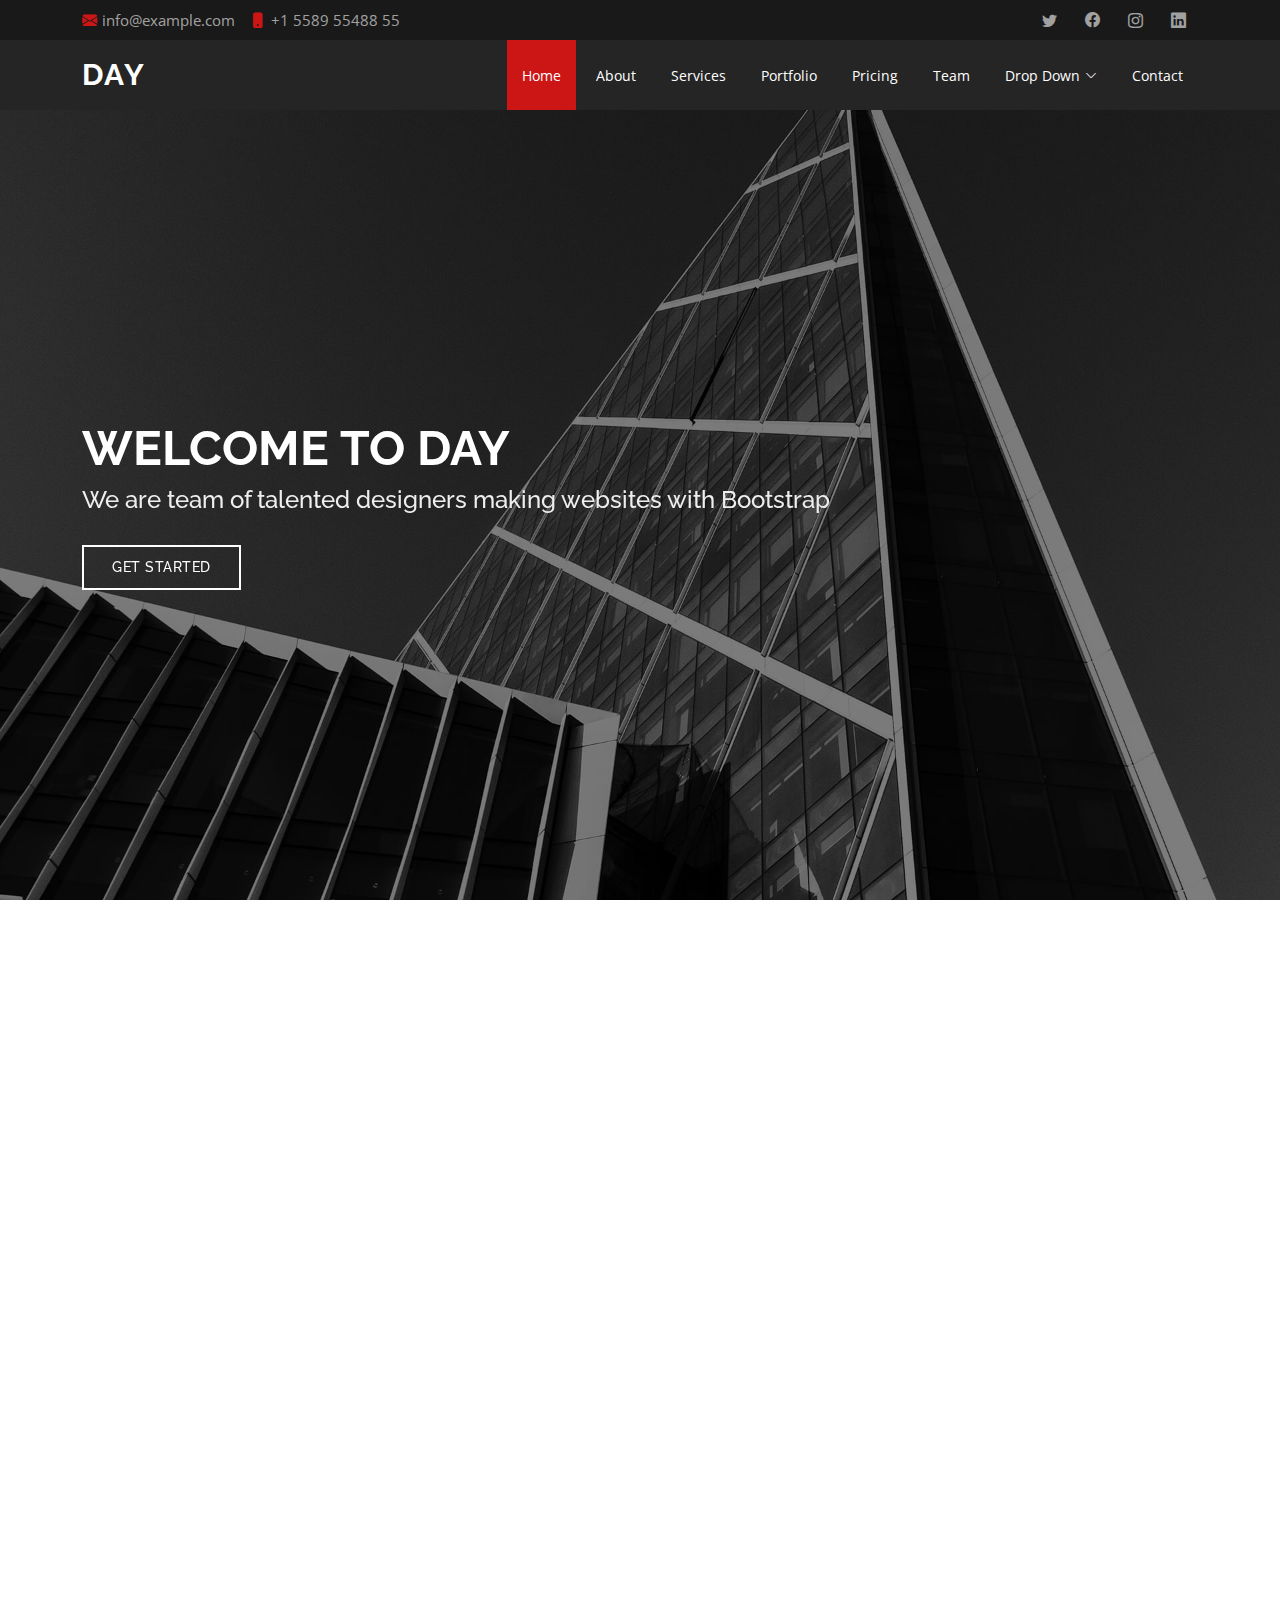
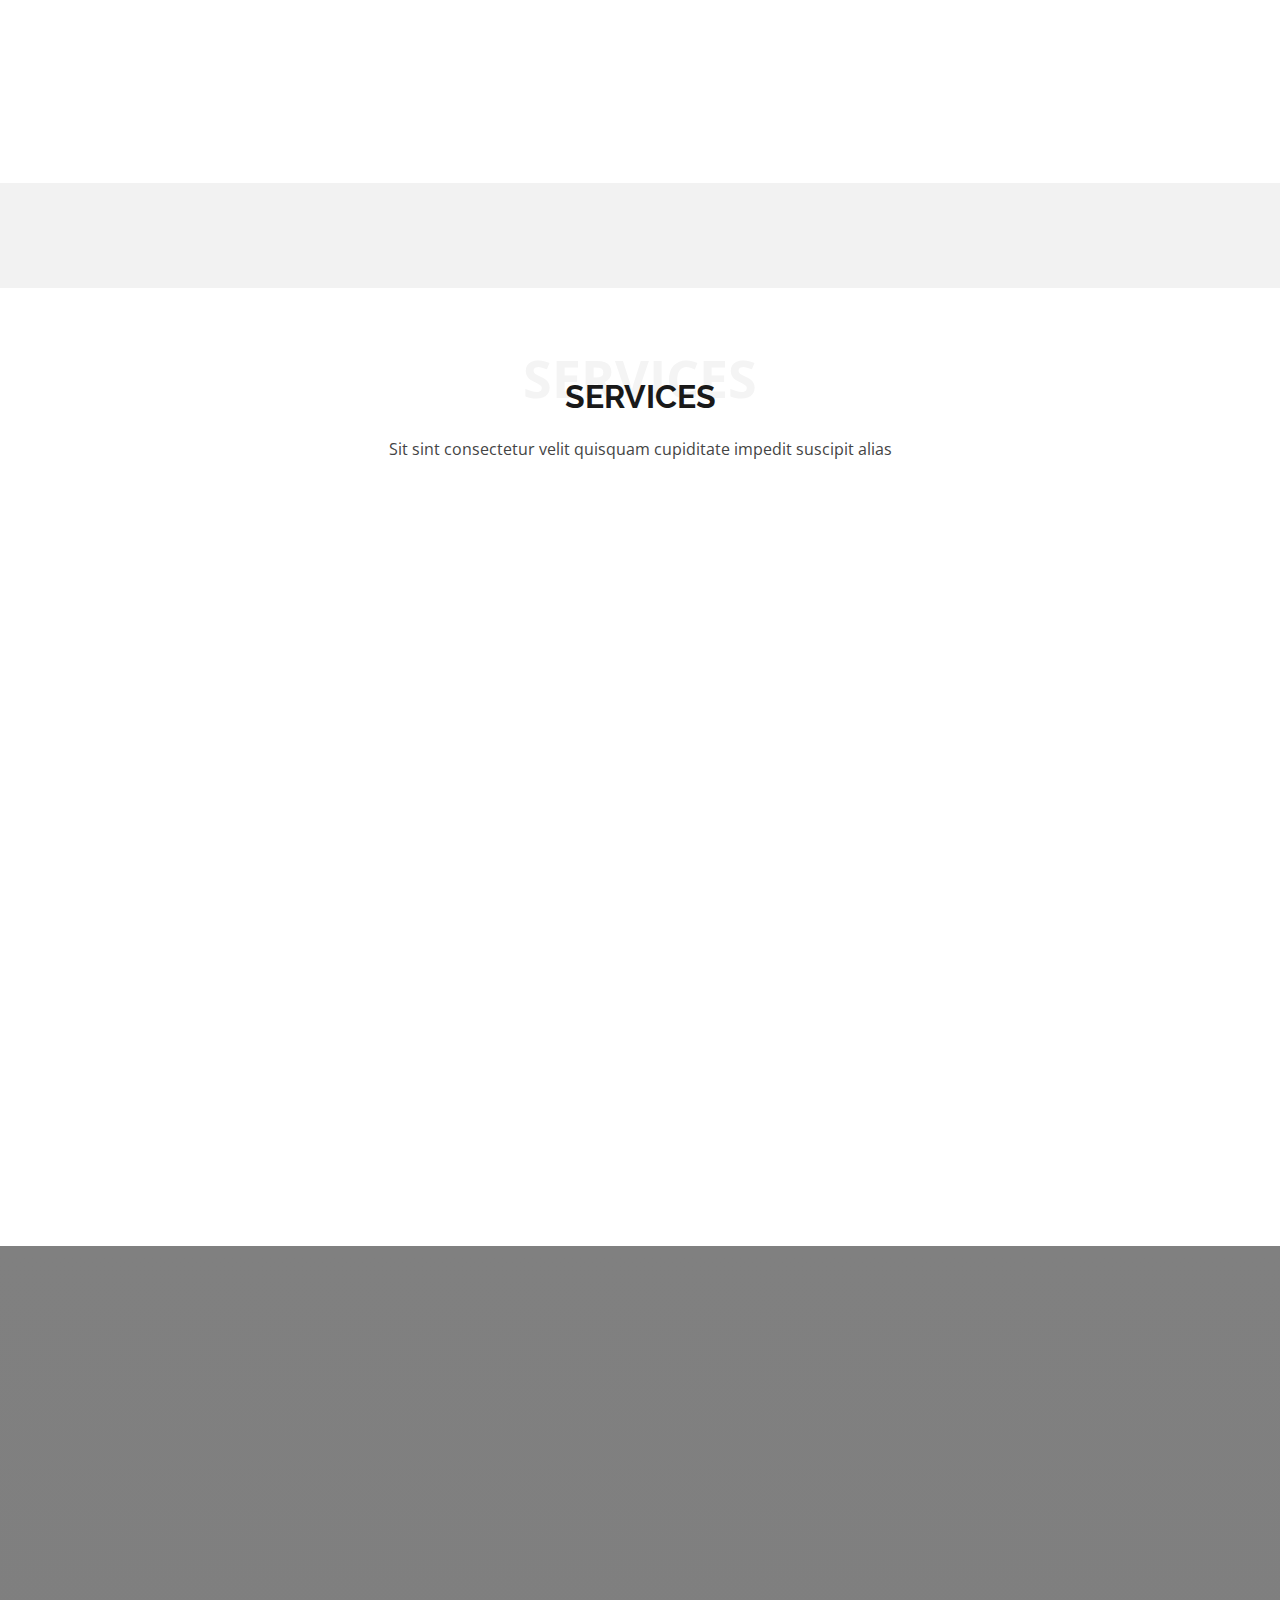
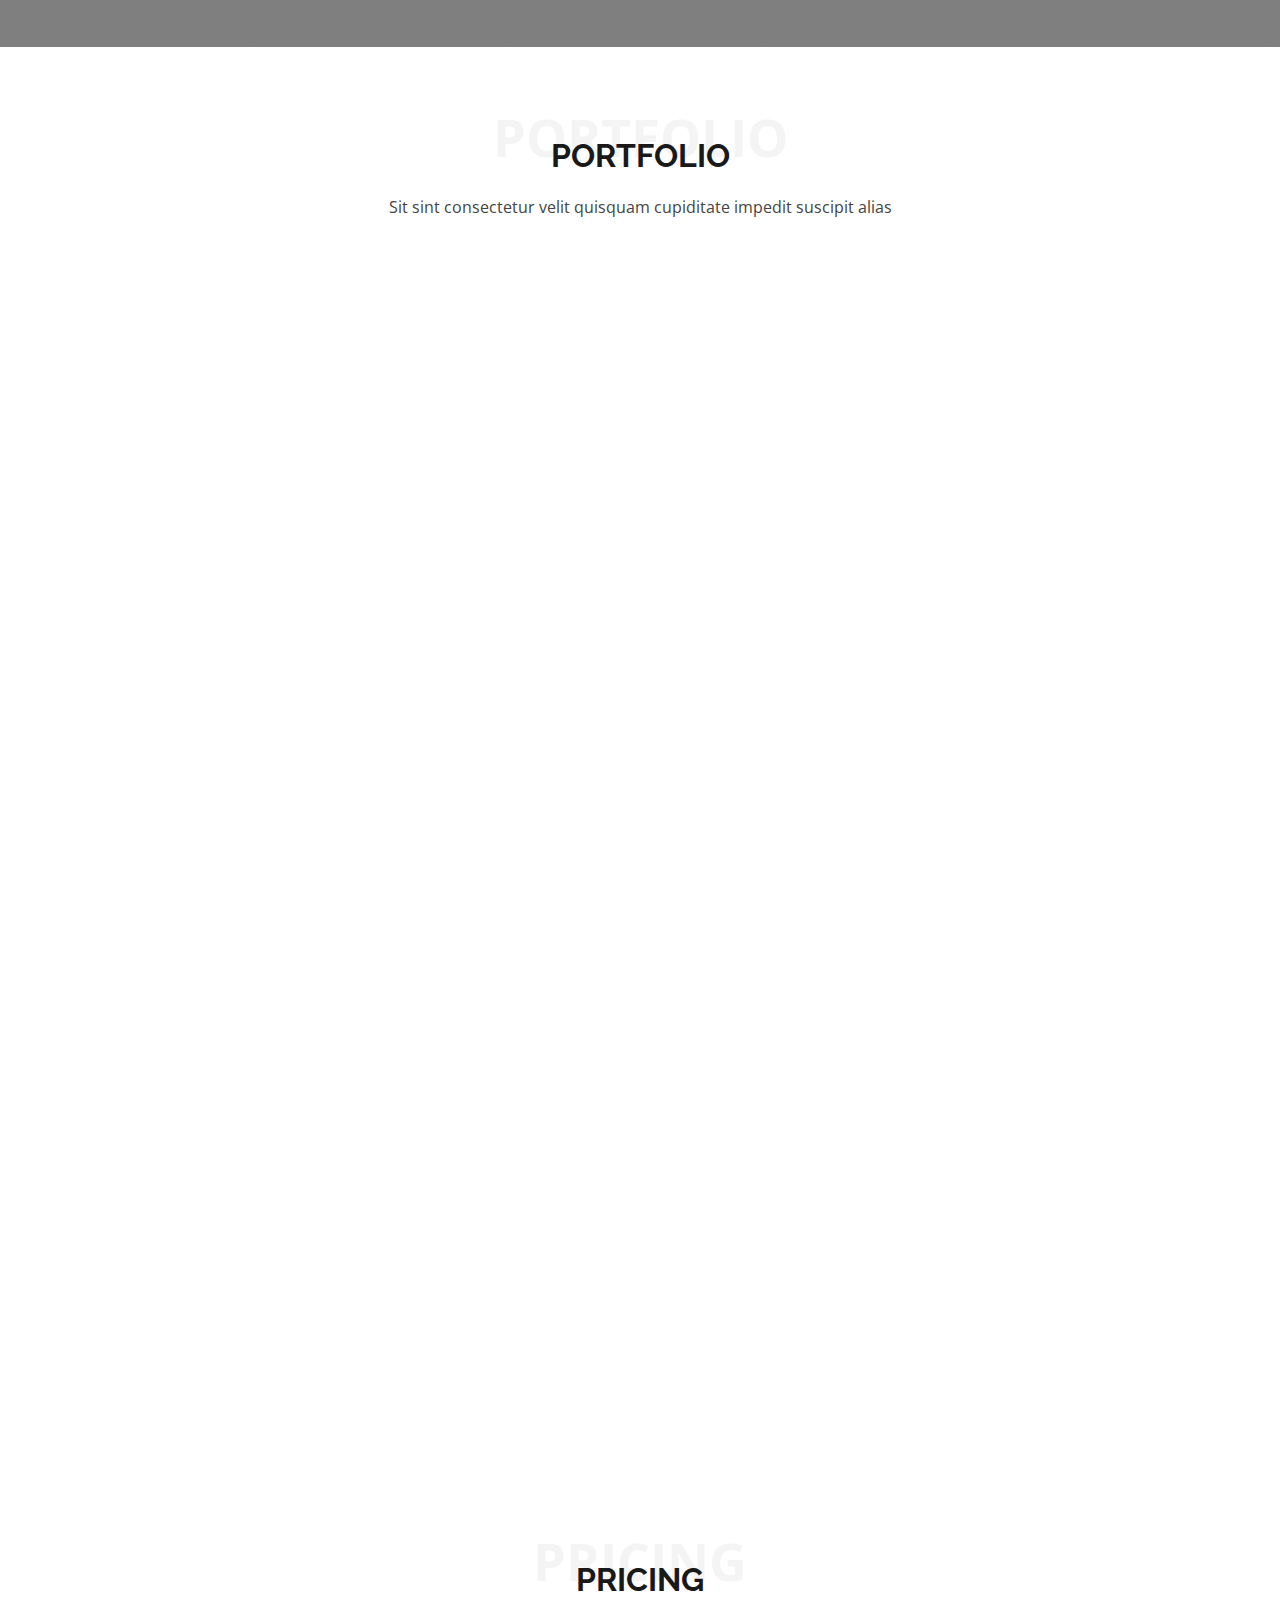
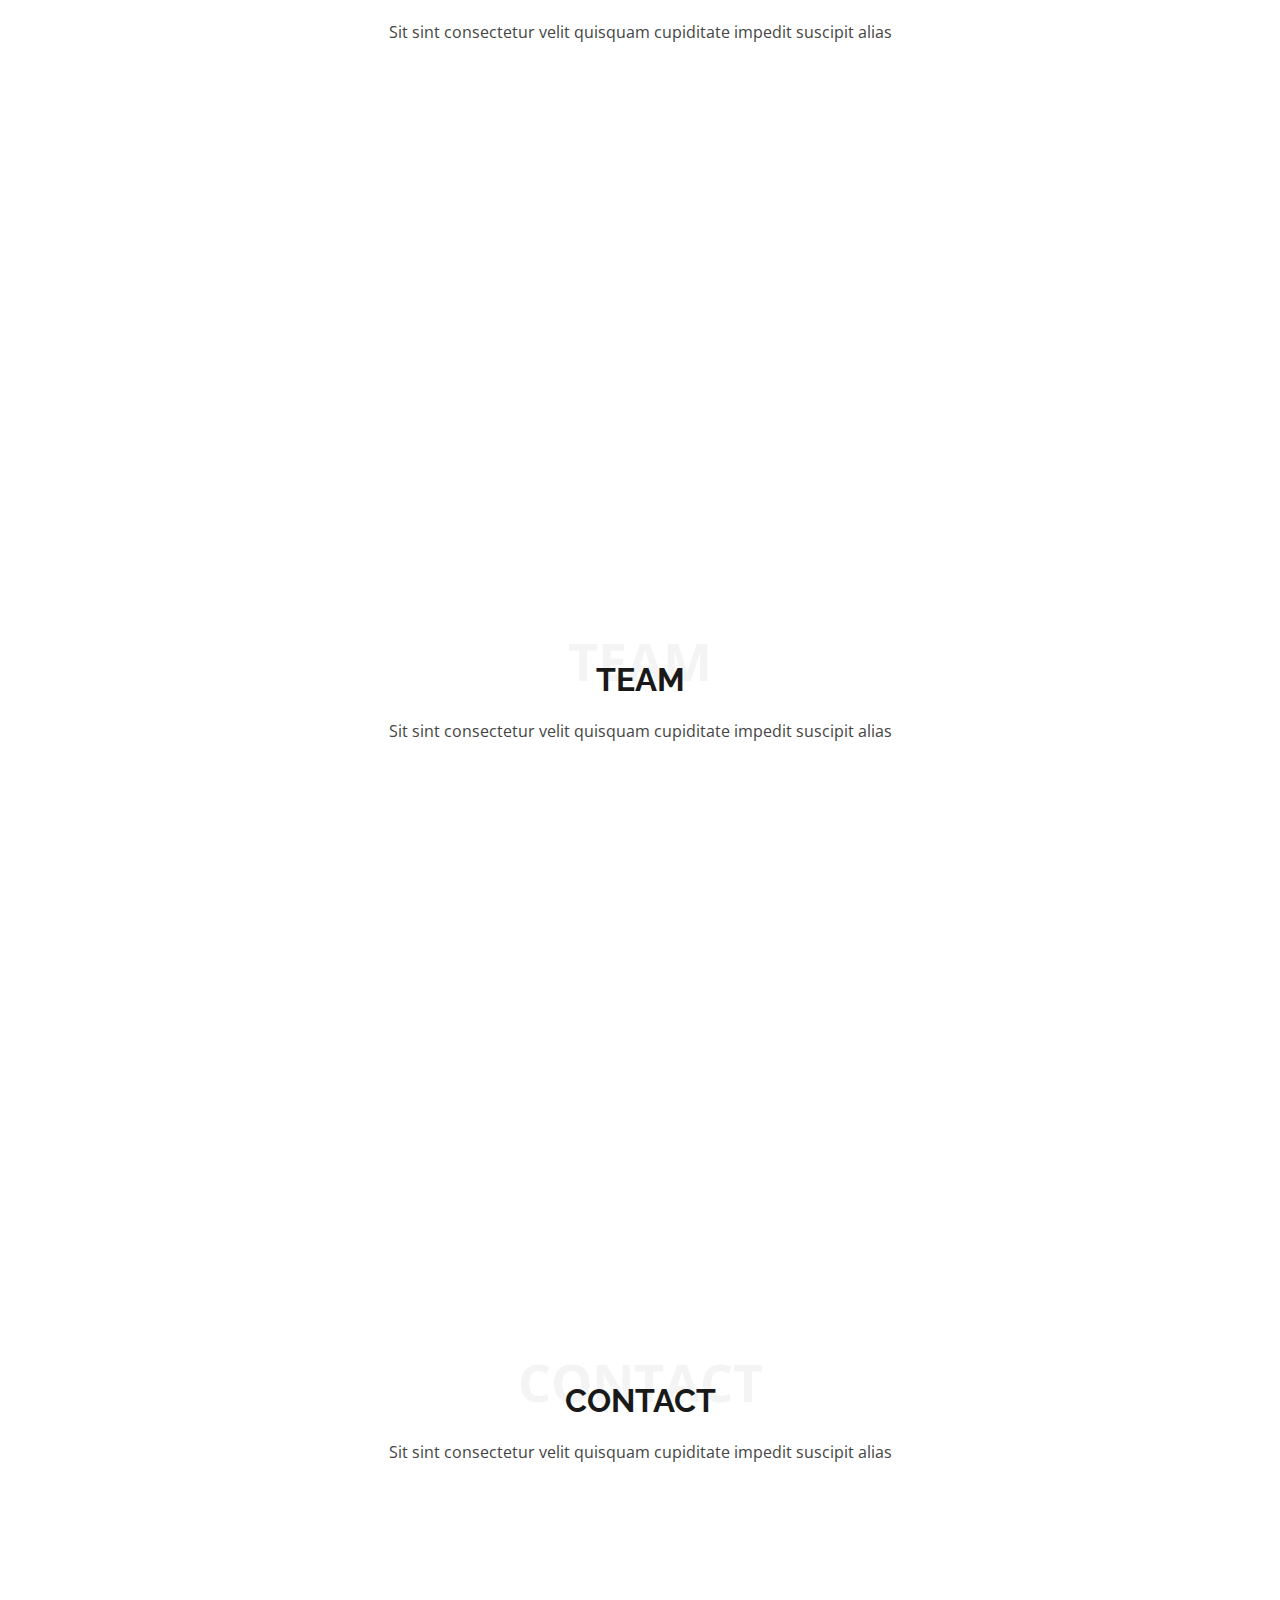
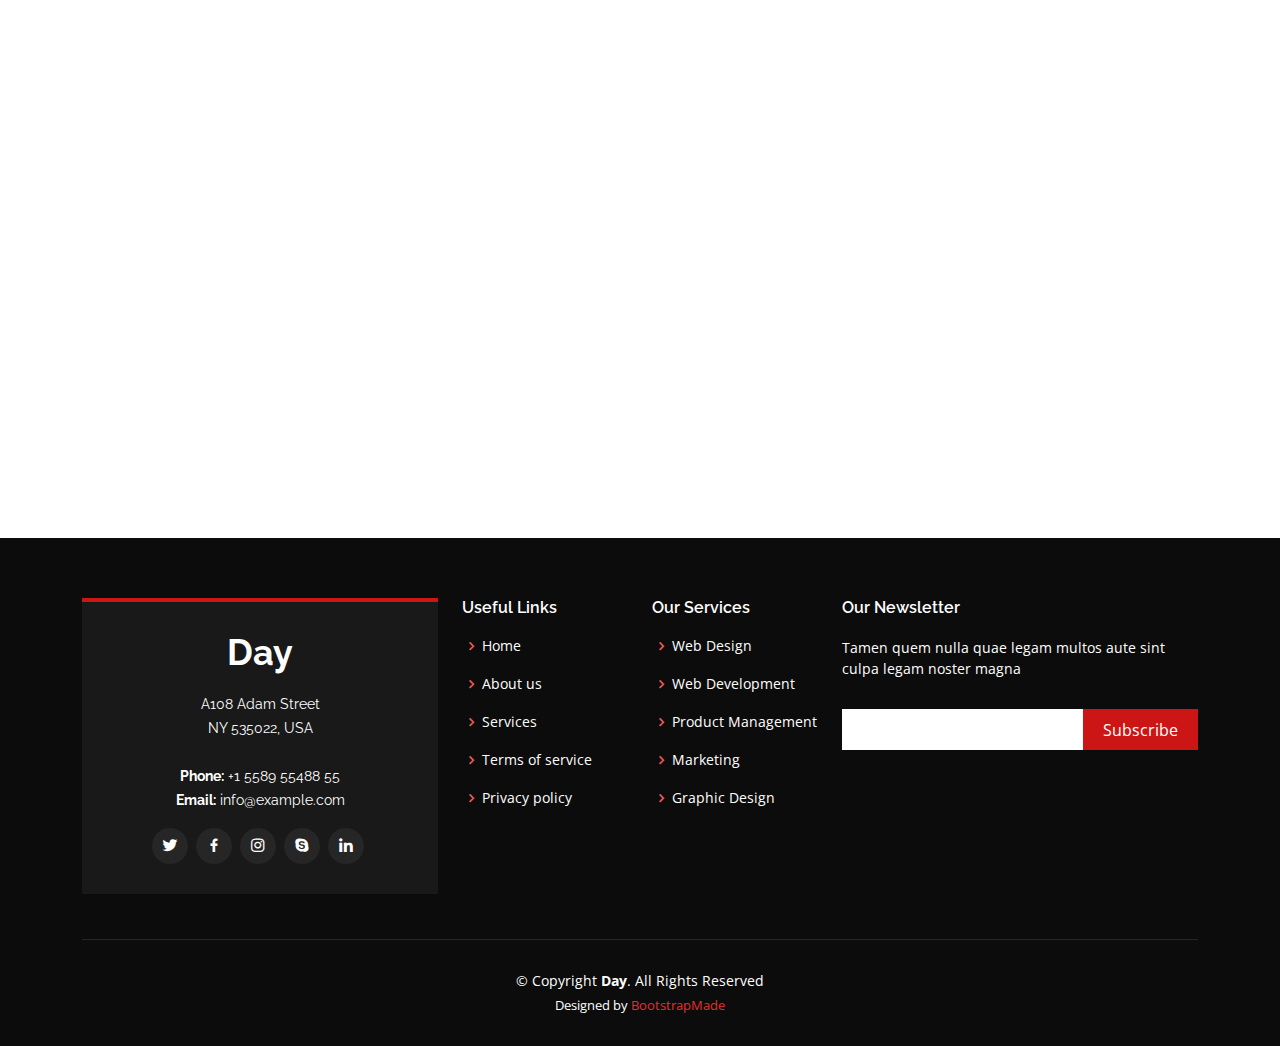
==== index.html @ 58368ba4 "connection resolution for dev vs prod" ====
<!DOCTYPE html>
<html lang="en">

<head>
  <meta charset="utf-8">
  <meta content="width=device-width, initial-scale=1.0" name="viewport">

  <title>Day Bootstrap Template - Index</title>
  <meta content="" name="description">
  <meta content="" name="keywords">

  <!-- Favicons -->
  <link href="assets/img/favicon.png" rel="icon">
  <link href="assets/img/apple-touch-icon.png" rel="apple-touch-icon">

  <!-- Google Fonts -->
  <link href="https://fonts.googleapis.com/css?family=Open+Sans:300,300i,400,400i,600,600i,700,700i|Raleway:300,300i,400,400i,500,500i,600,600i,700,700i|Poppins:300,300i,400,400i,500,500i,600,600i,700,700i" rel="stylesheet">

  <!-- Vendor CSS Files -->
  <link href="assets/vendor/aos/aos.css" rel="stylesheet">
  <link href="assets/vendor/bootstrap/css/bootstrap.min.css" rel="stylesheet">
  <link href="assets/vendor/bootstrap-icons/bootstrap-icons.css" rel="stylesheet">
  <link href="assets/vendor/boxicons/css/boxicons.min.css" rel="stylesheet">
  <link href="assets/vendor/glightbox/css/glightbox.min.css" rel="stylesheet">
  <link href="assets/vendor/swiper/swiper-bundle.min.css" rel="stylesheet">

  <!-- Template Main CSS File -->
  <link href="assets/css/style.css" rel="stylesheet">

  <!-- =======================================================
  * Template Name: Day - v4.2.0
  * Template URL: https://bootstrapmade.com/day-multipurpose-html-template-for-free/
  * Author: BootstrapMade.com
  * License: https://bootstrapmade.com/license/
  ======================================================== -->
</head>

<body>

  <!-- ======= Top Bar ======= -->
  <section id="topbar" class="d-flex align-items-center">
    <div class="container d-flex justify-content-center justify-content-md-between">
      <div class="contact-info d-flex align-items-center">
        <i class="bi bi-envelope-fill"></i><a href="mailto:contact@example.com">info@example.com</a>
        <i class="bi bi-phone-fill phone-icon"></i> +1 5589 55488 55
      </div>
      <div class="social-links d-none d-md-block">
        <a href="#" class="twitter"><i class="bi bi-twitter"></i></a>
        <a href="#" class="facebook"><i class="bi bi-facebook"></i></a>
        <a href="#" class="instagram"><i class="bi bi-instagram"></i></a>
        <a href="#" class="linkedin"><i class="bi bi-linkedin"></i></i></a>
      </div>
    </div>
  </section>

  <!-- ======= Header ======= -->
  <header id="header" class="d-flex align-items-center">
    <div class="container d-flex align-items-center justify-content-between">

      <h1 class="logo"><a href="index.html">Day</a></h1>
      <!-- Uncomment below if you prefer to use an image logo -->
      <!-- <a href="index.html" class="logo"><img src="assets/img/logo.png" alt="" class="img-fluid"></a>-->

      <nav id="navbar" class="navbar">
        <ul>
          <li><a class="nav-link scrollto active" href="#hero">Home</a></li>
          <li><a class="nav-link scrollto" href="#about">About</a></li>
          <li><a class="nav-link scrollto" href="#services">Services</a></li>
          <li><a class="nav-link scrollto " href="#portfolio">Portfolio</a></li>
          <li><a class="nav-link scrollto" href="#pricing">Pricing</a></li>
          <li><a class="nav-link scrollto" href="#team">Team</a></li>
          <li class="dropdown"><a href="#"><span>Drop Down</span> <i class="bi bi-chevron-down"></i></a>
            <ul>
              <li><a href="#">Drop Down 1</a></li>
              <li class="dropdown"><a href="#"><span>Deep Drop Down</span> <i class="bi bi-chevron-right"></i></a>
                <ul>
                  <li><a href="#">Deep Drop Down 1</a></li>
                  <li><a href="#">Deep Drop Down 2</a></li>
                  <li><a href="#">Deep Drop Down 3</a></li>
                  <li><a href="#">Deep Drop Down 4</a></li>
                  <li><a href="#">Deep Drop Down 5</a></li>
                </ul>
              </li>
              <li><a href="#">Drop Down 2</a></li>
              <li><a href="#">Drop Down 3</a></li>
              <li><a href="#">Drop Down 4</a></li>
            </ul>
          </li>
          <li><a class="nav-link scrollto" href="#contact">Contact</a></li>
        </ul>
        <i class="bi bi-list mobile-nav-toggle"></i>
      </nav><!-- .navbar -->

    </div>
  </header><!-- End Header -->

  <!-- ======= Hero Section ======= -->
  <section id="hero" class="d-flex align-items-center">
    <div class="container position-relative" data-aos="fade-up" data-aos-delay="500">
      <h1>Welcome to Day</h1>
      <h2>We are team of talented designers making websites with Bootstrap</h2>
      <a href="#about" class="btn-get-started scrollto">Get Started</a>
    </div>
  </section><!-- End Hero -->

  <main id="main">

    <!-- ======= About Section ======= -->
    <section id="about" class="about">
      <div class="container">

        <div class="row">
          <div class="col-lg-6 order-1 order-lg-2" data-aos="fade-left">
            <img src="assets/img/about.jpg" class="img-fluid" alt="">
          </div>
          <div class="col-lg-6 pt-4 pt-lg-0 order-2 order-lg-1 content" data-aos="fade-right">
            <h3>Voluptatem dignissimos provident quasi corporis voluptates sit assumenda.</h3>
            <p class="fst-italic">
              Lorem ipsum dolor sit amet, consectetur adipiscing elit, sed do eiusmod tempor incididunt ut labore et dolore
              magna aliqua.
            </p>
            <ul>
              <li><i class="bi bi-check-circle"></i> Ullamco laboris nisi ut aliquip ex ea commodo consequat.</li>
              <li><i class="bi bi-check-circle"></i> Duis aute irure dolor in reprehenderit in voluptate velit.</li>
              <li><i class="bi bi-check-circle"></i> Ullamco laboris nisi ut aliquip ex ea commodo consequat. Duis aute irure dolor in reprehenderit in voluptate trideta storacalaperda mastiro dolore eu fugiat nulla pariatur.</li>
            </ul>
            <p>
              Ullamco laboris nisi ut aliquip ex ea commodo consequat. Duis aute irure dolor in reprehenderit in voluptate
              velit esse cillum dolore eu fugiat nulla pariatur. Excepteur sint occaecat cupidatat non proident, sunt in
              culpa qui officia deserunt mollit anim id est laborum
            </p>
          </div>
        </div>

      </div>
    </section><!-- End About Section -->

    <!-- ======= Why Us Section ======= -->
    <section id="why-us" class="why-us">
      <div class="container">

        <div class="row">

          <div class="col-lg-4" data-aos="fade-up">
            <div class="box">
              <span>01</span>
              <h4>Lorem Ipsum</h4>
              <p>Ulamco laboris nisi ut aliquip ex ea commodo consequat. Et consectetur ducimus vero placeat</p>
            </div>
          </div>

          <div class="col-lg-4 mt-4 mt-lg-0" data-aos="fade-up" data-aos-delay="150">
            <div class="box">
              <span>02</span>
              <h4>Repellat Nihil</h4>
              <p>Dolorem est fugiat occaecati voluptate velit esse. Dicta veritatis dolor quod et vel dire leno para dest</p>
            </div>
          </div>

          <div class="col-lg-4 mt-4 mt-lg-0" data-aos="fade-up" data-aos-delay="300">
            <div class="box">
              <span>03</span>
              <h4> Ad ad velit qui</h4>
              <p>Molestiae officiis omnis illo asperiores. Aut doloribus vitae sunt debitis quo vel nam quis</p>
            </div>
          </div>

        </div>

      </div>
    </section><!-- End Why Us Section -->

    <!-- ======= Clients Section ======= -->
    <section id="clients" class="clients">
      <div class="container" data-aos="zoom-in">

        <div class="row d-flex align-items-center">

          <div class="col-lg-2 col-md-4 col-6">
            <img src="assets/img/clients/client-1.png" class="img-fluid" alt="">
          </div>

          <div class="col-lg-2 col-md-4 col-6">
            <img src="assets/img/clients/client-2.png" class="img-fluid" alt="">
          </div>

          <div class="col-lg-2 col-md-4 col-6">
            <img src="assets/img/clients/client-3.png" class="img-fluid" alt="">
          </div>

          <div class="col-lg-2 col-md-4 col-6">
            <img src="assets/img/clients/client-4.png" class="img-fluid" alt="">
          </div>

          <div class="col-lg-2 col-md-4 col-6">
            <img src="assets/img/clients/client-5.png" class="img-fluid" alt="">
          </div>

          <div class="col-lg-2 col-md-4 col-6">
            <img src="assets/img/clients/client-6.png" class="img-fluid" alt="">
          </div>

        </div>

      </div>
    </section><!-- End Clients Section -->

    <!-- ======= Services Section ======= -->
    <section id="services" class="services">
      <div class="container">

        <div class="section-title">
          <span>Services</span>
          <h2>Services</h2>
          <p>Sit sint consectetur velit quisquam cupiditate impedit suscipit alias</p>
        </div>

        <div class="row">
          <div class="col-lg-4 col-md-6 d-flex align-items-stretch" data-aos="fade-up">
            <div class="icon-box">
              <div class="icon"><i class="bx bxl-dribbble"></i></div>
              <h4><a href="">Lorem Ipsum</a></h4>
              <p>Voluptatum deleniti atque corrupti quos dolores et quas molestias excepturi</p>
            </div>
          </div>

          <div class="col-lg-4 col-md-6 d-flex align-items-stretch mt-4 mt-md-0" data-aos="fade-up" data-aos-delay="150">
            <div class="icon-box">
              <div class="icon"><i class="bx bx-file"></i></div>
              <h4><a href="">Sed ut perspiciatis</a></h4>
              <p>Duis aute irure dolor in reprehenderit in voluptate velit esse cillum dolore</p>
            </div>
          </div>

          <div class="col-lg-4 col-md-6 d-flex align-items-stretch mt-4 mt-lg-0" data-aos="fade-up" data-aos-delay="300">
            <div class="icon-box">
              <div class="icon"><i class="bx bx-tachometer"></i></div>
              <h4><a href="">Magni Dolores</a></h4>
              <p>Excepteur sint occaecat cupidatat non proident, sunt in culpa qui officia</p>
            </div>
          </div>

          <div class="col-lg-4 col-md-6 d-flex align-items-stretch mt-4" data-aos="fade-up" data-aos-delay="450">
            <div class="icon-box">
              <div class="icon"><i class="bx bx-world"></i></div>
              <h4><a href="">Nemo Enim</a></h4>
              <p>At vero eos et accusamus et iusto odio dignissimos ducimus qui blanditiis</p>
            </div>
          </div>

          <div class="col-lg-4 col-md-6 d-flex align-items-stretch mt-4" data-aos="fade-up" data-aos-delay="600">
            <div class="icon-box">
              <div class="icon"><i class="bx bx-slideshow"></i></div>
              <h4><a href="">Dele cardo</a></h4>
              <p>Quis consequatur saepe eligendi voluptatem consequatur dolor consequuntur</p>
            </div>
          </div>

          <div class="col-lg-4 col-md-6 d-flex align-items-stretch mt-4" data-aos="fade-up" data-aos-delay="750">
            <div class="icon-box">
              <div class="icon"><i class="bx bx-arch"></i></div>
              <h4><a href="">Divera don</a></h4>
              <p>Modi nostrum vel laborum. Porro fugit error sit minus sapiente sit aspernatur</p>
            </div>
          </div>

        </div>

      </div>
    </section><!-- End Services Section -->

    <!-- ======= Cta Section ======= -->
    <section id="cta" class="cta">
      <div class="container" data-aos="zoom-in">

        <div class="text-center">
          <h3>Call To Action</h3>
          <p> Duis aute irure dolor in reprehenderit in voluptate velit esse cillum dolore eu fugiat nulla pariatur. Excepteur sint occaecat cupidatat non proident, sunt in culpa qui officia deserunt mollit anim id est laborum.</p>
          <a class="cta-btn" href="#">Call To Action</a>
        </div>

      </div>
    </section><!-- End Cta Section -->

    <!-- ======= Portfolio Section ======= -->
    <section id="portfolio" class="portfolio">
      <div class="container">

        <div class="section-title">
          <span>Portfolio</span>
          <h2>Portfolio</h2>
          <p>Sit sint consectetur velit quisquam cupiditate impedit suscipit alias</p>
        </div>

        <div class="row" data-aos="fade-up">
          <div class="col-lg-12 d-flex justify-content-center">
            <ul id="portfolio-flters">
              <li data-filter="*" class="filter-active">All</li>
              <li data-filter=".filter-app">App</li>
              <li data-filter=".filter-card">Card</li>
              <li data-filter=".filter-web">Web</li>
            </ul>
          </div>
        </div>

        <div class="row portfolio-container" data-aos="fade-up" data-aos-delay="150">

          <div class="col-lg-4 col-md-6 portfolio-item filter-app">
            <img src="assets/img/portfolio/portfolio-1.jpg" class="img-fluid" alt="">
            <div class="portfolio-info">
              <h4>App 1</h4>
              <p>App</p>
              <a href="assets/img/portfolio/portfolio-1.jpg" data-gallery="portfolioGallery" class="portfolio-lightbox preview-link" title="App 1"><i class="bx bx-plus"></i></a>
              <a href="portfolio-details.html" class="details-link" title="More Details"><i class="bx bx-link"></i></a>
            </div>
          </div>

          <div class="col-lg-4 col-md-6 portfolio-item filter-web">
            <img src="assets/img/portfolio/portfolio-2.jpg" class="img-fluid" alt="">
            <div class="portfolio-info">
              <h4>Web 3</h4>
              <p>Web</p>
              <a href="assets/img/portfolio/portfolio-2.jpg" data-gallery="portfolioGallery" class="portfolio-lightbox preview-link" title="Web 3"><i class="bx bx-plus"></i></a>
              <a href="portfolio-details.html" class="details-link" title="More Details"><i class="bx bx-link"></i></a>
            </div>
          </div>

          <div class="col-lg-4 col-md-6 portfolio-item filter-app">
            <img src="assets/img/portfolio/portfolio-3.jpg" class="img-fluid" alt="">
            <div class="portfolio-info">
              <h4>App 2</h4>
              <p>App</p>
              <a href="assets/img/portfolio/portfolio-3.jpg" data-gallery="portfolioGallery" class="portfolio-lightbox preview-link" title="App 2"><i class="bx bx-plus"></i></a>
              <a href="portfolio-details.html" class="details-link" title="More Details"><i class="bx bx-link"></i></a>
            </div>
          </div>

          <div class="col-lg-4 col-md-6 portfolio-item filter-card">
            <img src="assets/img/portfolio/portfolio-4.jpg" class="img-fluid" alt="">
            <div class="portfolio-info">
              <h4>Card 2</h4>
              <p>Card</p>
              <a href="assets/img/portfolio/portfolio-4.jpg" data-gallery="portfolioGallery" class="portfolio-lightbox preview-link" title="Card 2"><i class="bx bx-plus"></i></a>
              <a href="portfolio-details.html" class="details-link" title="More Details"><i class="bx bx-link"></i></a>
            </div>
          </div>

          <div class="col-lg-4 col-md-6 portfolio-item filter-web">
            <img src="assets/img/portfolio/portfolio-5.jpg" class="img-fluid" alt="">
            <div class="portfolio-info">
              <h4>Web 2</h4>
              <p>Web</p>
              <a href="assets/img/portfolio/portfolio-5.jpg" data-gallery="portfolioGallery" class="portfolio-lightbox preview-link" title="Web 2"><i class="bx bx-plus"></i></a>
              <a href="portfolio-details.html" class="details-link" title="More Details"><i class="bx bx-link"></i></a>
            </div>
          </div>

          <div class="col-lg-4 col-md-6 portfolio-item filter-app">
            <img src="assets/img/portfolio/portfolio-6.jpg" class="img-fluid" alt="">
            <div class="portfolio-info">
              <h4>App 3</h4>
              <p>App</p>
              <a href="assets/img/portfolio/portfolio-6.jpg" data-gallery="portfolioGallery" class="portfolio-lightbox preview-link" title="App 3"><i class="bx bx-plus"></i></a>
              <a href="portfolio-details.html" class="details-link" title="More Details"><i class="bx bx-link"></i></a>
            </div>
          </div>

          <div class="col-lg-4 col-md-6 portfolio-item filter-card">
            <img src="assets/img/portfolio/portfolio-7.jpg" class="img-fluid" alt="">
            <div class="portfolio-info">
              <h4>Card 1</h4>
              <p>Card</p>
              <a href="assets/img/portfolio/portfolio-7.jpg" data-gallery="portfolioGallery" class="portfolio-lightbox preview-link" title="Card 1"><i class="bx bx-plus"></i></a>
              <a href="portfolio-details.html" class="details-link" title="More Details"><i class="bx bx-link"></i></a>
            </div>
          </div>

          <div class="col-lg-4 col-md-6 portfolio-item filter-card">
            <img src="assets/img/portfolio/portfolio-8.jpg" class="img-fluid" alt="">
            <div class="portfolio-info">
              <h4>Card 3</h4>
              <p>Card</p>
              <a href="assets/img/portfolio/portfolio-8.jpg" data-gallery="portfolioGallery" class="portfolio-lightbox preview-link" title="Card 3"><i class="bx bx-plus"></i></a>
              <a href="portfolio-details.html" class="details-link" title="More Details"><i class="bx bx-link"></i></a>
            </div>
          </div>

          <div class="col-lg-4 col-md-6 portfolio-item filter-web">
            <img src="assets/img/portfolio/portfolio-9.jpg" class="img-fluid" alt="">
            <div class="portfolio-info">
              <h4>Web 3</h4>
              <p>Web</p>
              <a href="assets/img/portfolio/portfolio-9.jpg" data-gallery="portfolioGallery" class="portfolio-lightbox preview-link" title="Web 3"><i class="bx bx-plus"></i></a>
              <a href="portfolio-details.html" class="details-link" title="More Details"><i class="bx bx-link"></i></a>
            </div>
          </div>

        </div>

      </div>
    </section><!-- End Portfolio Section -->

    <!-- ======= Pricing Section ======= -->
    <section id="pricing" class="pricing">
      <div class="container">

        <div class="section-title">
          <span>Pricing</span>
          <h2>Pricing</h2>
          <p>Sit sint consectetur velit quisquam cupiditate impedit suscipit alias</p>
        </div>

        <div class="row">

          <div class="col-lg-4 col-md-6" data-aos="zoom-in" data-aos-delay="150">
            <div class="box">
              <h3>Free</h3>
              <h4><sup>$</sup>0<span> / month</span></h4>
              <ul>
                <li>Aida dere</li>
                <li>Nec feugiat nisl</li>
                <li>Nulla at volutpat dola</li>
                <li class="na">Pharetra massa</li>
                <li class="na">Massa ultricies mi</li>
              </ul>
              <div class="btn-wrap">
                <a href="#" class="btn-buy">Buy Now</a>
              </div>
            </div>
          </div>

          <div class="col-lg-4 col-md-6 mt-4 mt-md-0" data-aos="zoom-in">
            <div class="box featured">
              <h3>Business</h3>
              <h4><sup>$</sup>19<span> / month</span></h4>
              <ul>
                <li>Aida dere</li>
                <li>Nec feugiat nisl</li>
                <li>Nulla at volutpat dola</li>
                <li>Pharetra massa</li>
                <li class="na">Massa ultricies mi</li>
              </ul>
              <div class="btn-wrap">
                <a href="#" class="btn-buy">Buy Now</a>
              </div>
            </div>
          </div>

          <div class="col-lg-4 col-md-6 mt-4 mt-lg-0" data-aos="zoom-in" data-aos-delay="150">
            <div class="box">
              <h3>Developer</h3>
              <h4><sup>$</sup>29<span> / month</span></h4>
              <ul>
                <li>Aida dere</li>
                <li>Nec feugiat nisl</li>
                <li>Nulla at volutpat dola</li>
                <li>Pharetra massa</li>
                <li>Massa ultricies mi</li>
              </ul>
              <div class="btn-wrap">
                <a href="#" class="btn-buy">Buy Now</a>
              </div>
            </div>
          </div>

        </div>

      </div>
    </section><!-- End Pricing Section -->

    <!-- ======= Team Section ======= -->
    <section id="team" class="team">
      <div class="container">

        <div class="section-title">
          <span>Team</span>
          <h2>Team</h2>
          <p>Sit sint consectetur velit quisquam cupiditate impedit suscipit alias</p>
        </div>

        <div class="row">
          <div class="col-lg-4 col-md-6 d-flex align-items-stretch" data-aos="zoom-in">
            <div class="member">
              <img src="assets/img/team/team-1.jpg" alt="">
              <h4>Walter White</h4>
              <span>Chief Executive Officer</span>
              <p>
                Magni qui quod omnis unde et eos fuga et exercitationem. Odio veritatis perspiciatis quaerat qui aut aut aut
              </p>
              <div class="social">
                <a href=""><i class="bi bi-twitter"></i></a>
                <a href=""><i class="bi bi-facebook"></i></a>
                <a href=""><i class="bi bi-instagram"></i></a>
                <a href=""><i class="bi bi-linkedin"></i></a>
              </div>
            </div>
          </div>

          <div class="col-lg-4 col-md-6 d-flex align-items-stretch" data-aos="zoom-in">
            <div class="member">
              <img src="assets/img/team/team-2.jpg" alt="">
              <h4>Sarah Jhinson</h4>
              <span>Product Manager</span>
              <p>
                Repellat fugiat adipisci nemo illum nesciunt voluptas repellendus. In architecto rerum rerum temporibus
              </p>
              <div class="social">
                <a href=""><i class="bi bi-twitter"></i></a>
                <a href=""><i class="bi bi-facebook"></i></a>
                <a href=""><i class="bi bi-instagram"></i></a>
                <a href=""><i class="bi bi-linkedin"></i></a>
              </div>
            </div>
          </div>

          <div class="col-lg-4 col-md-6 d-flex align-items-stretch" data-aos="zoom-in">
            <div class="member">
              <img src="assets/img/team/team-3.jpg" alt="">
              <h4>William Anderson</h4>
              <span>CTO</span>
              <p>
                Voluptas necessitatibus occaecati quia. Earum totam consequuntur qui porro et laborum toro des clara
              </p>
              <div class="social">
                <a href=""><i class="bi bi-twitter"></i></a>
                <a href=""><i class="bi bi-facebook"></i></a>
                <a href=""><i class="bi bi-instagram"></i></a>
                <a href=""><i class="bi bi-linkedin"></i></a>
              </div>
            </div>
          </div>

        </div>

      </div>
    </section><!-- End Team Section -->

    <!-- ======= Contact Section ======= -->
    <section id="contact" class="contact">
      <div class="container">

        <div class="section-title">
          <span>Contact</span>
          <h2>Contact</h2>
          <p>Sit sint consectetur velit quisquam cupiditate impedit suscipit alias</p>
        </div>

        <div class="row" data-aos="fade-up">
          <div class="col-lg-6">
            <div class="info-box mb-4">
              <i class="bx bx-map"></i>
              <h3>Our Address</h3>
              <p>A108 Adam Street, New York, NY 535022</p>
            </div>
          </div>

          <div class="col-lg-3 col-md-6">
            <div class="info-box  mb-4">
              <i class="bx bx-envelope"></i>
              <h3>Email Us</h3>
              <p>contact@example.com</p>
            </div>
          </div>

          <div class="col-lg-3 col-md-6">
            <div class="info-box  mb-4">
              <i class="bx bx-phone-call"></i>
              <h3>Call Us</h3>
              <p>+1 5589 55488 55</p>
            </div>
          </div>

        </div>

        <div class="row" data-aos="fade-up">

          <div class="col-lg-6 ">
            <iframe class="mb-4 mb-lg-0" src="https://www.google.com/maps/embed?pb=!1m14!1m8!1m3!1d12097.433213460943!2d-74.0062269!3d40.7101282!3m2!1i1024!2i768!4f13.1!3m3!1m2!1s0x0%3A0xb89d1fe6bc499443!2sDowntown+Conference+Center!5e0!3m2!1smk!2sbg!4v1539943755621" frameborder="0" style="border:0; width: 100%; height: 384px;" allowfullscreen></iframe>
          </div>

          <div class="col-lg-6">
            <form action="forms/contact.php" method="post" role="form" class="php-email-form">
              <div class="row">
                <div class="col-md-6 form-group">
                  <input type="text" name="name" class="form-control" id="name" placeholder="Your Name" required>
                </div>
                <div class="col-md-6 form-group mt-3 mt-md-0">
                  <input type="email" class="form-control" name="email" id="email" placeholder="Your Email" required>
                </div>
              </div>
              <div class="form-group mt-3">
                <input type="text" class="form-control" name="subject" id="subject" placeholder="Subject" required>
              </div>
              <div class="form-group mt-3">
                <textarea class="form-control" name="message" rows="5" placeholder="Message" required></textarea>
              </div>
              <div class="my-3">
                <div class="loading">Loading</div>
                <div class="error-message"></div>
                <div class="sent-message">Your message has been sent. Thank you!</div>
              </div>
              <div class="text-center"><button type="submit">Send Message</button></div>
            </form>
          </div>

        </div>

      </div>
    </section><!-- End Contact Section -->

  </main><!-- End #main -->

  <!-- ======= Footer ======= -->
  <footer id="footer">
    <div class="footer-top">
      <div class="container">
        <div class="row">

          <div class="col-lg-4 col-md-6">
            <div class="footer-info">
              <h3>Day</h3>
              <p>
                A108 Adam Street <br>
                NY 535022, USA<br><br>
                <strong>Phone:</strong> +1 5589 55488 55<br>
                <strong>Email:</strong> info@example.com<br>
              </p>
              <div class="social-links mt-3">
                <a href="#" class="twitter"><i class="bx bxl-twitter"></i></a>
                <a href="#" class="facebook"><i class="bx bxl-facebook"></i></a>
                <a href="#" class="instagram"><i class="bx bxl-instagram"></i></a>
                <a href="#" class="google-plus"><i class="bx bxl-skype"></i></a>
                <a href="#" class="linkedin"><i class="bx bxl-linkedin"></i></a>
              </div>
            </div>
          </div>

          <div class="col-lg-2 col-md-6 footer-links">
            <h4>Useful Links</h4>
            <ul>
              <li><i class="bx bx-chevron-right"></i> <a href="#">Home</a></li>
              <li><i class="bx bx-chevron-right"></i> <a href="#">About us</a></li>
              <li><i class="bx bx-chevron-right"></i> <a href="#">Services</a></li>
              <li><i class="bx bx-chevron-right"></i> <a href="#">Terms of service</a></li>
              <li><i class="bx bx-chevron-right"></i> <a href="#">Privacy policy</a></li>
            </ul>
          </div>

          <div class="col-lg-2 col-md-6 footer-links">
            <h4>Our Services</h4>
            <ul>
              <li><i class="bx bx-chevron-right"></i> <a href="#">Web Design</a></li>
              <li><i class="bx bx-chevron-right"></i> <a href="#">Web Development</a></li>
              <li><i class="bx bx-chevron-right"></i> <a href="#">Product Management</a></li>
              <li><i class="bx bx-chevron-right"></i> <a href="#">Marketing</a></li>
              <li><i class="bx bx-chevron-right"></i> <a href="#">Graphic Design</a></li>
            </ul>
          </div>

          <div class="col-lg-4 col-md-6 footer-newsletter">
            <h4>Our Newsletter</h4>
            <p>Tamen quem nulla quae legam multos aute sint culpa legam noster magna</p>
            <form action="" method="post">
              <input type="email" name="email"><input type="submit" value="Subscribe">
            </form>

          </div>

        </div>
      </div>
    </div>

    <div class="container">
      <div class="copyright">
        &copy; Copyright <strong><span>Day</span></strong>. All Rights Reserved
      </div>
      <div class="credits">
        <!-- All the links in the footer should remain intact. -->
        <!-- You can delete the links only if you purchased the pro version. -->
        <!-- Licensing information: https://bootstrapmade.com/license/ -->
        <!-- Purchase the pro version with working PHP/AJAX contact form: https://bootstrapmade.com/day-multipurpose-html-template-for-free/ -->
        Designed by <a href="https://bootstrapmade.com/">BootstrapMade</a>
      </div>
    </div>
  </footer><!-- End Footer -->

  <a href="#" class="back-to-top d-flex align-items-center justify-content-center"><i class="bi bi-arrow-up-short"></i></a>
  <div id="preloader"></div>

  <!-- Vendor JS Files -->
  <script src="assets/vendor/aos/aos.js"></script>
  <script src="assets/vendor/bootstrap/js/bootstrap.bundle.min.js"></script>
  <script src="assets/vendor/glightbox/js/glightbox.min.js"></script>
  <script src="assets/vendor/isotope-layout/isotope.pkgd.min.js"></script>
  <script src="assets/vendor/php-email-form/validate.js"></script>
  <script src="assets/vendor/swiper/swiper-bundle.min.js"></script>

  <!-- Template Main JS File -->
  <script src="assets/js/main.js"></script>

</body>

</html>
---- assets/css/style.css ----
/**
* Template Name: Day - v4.2.0
* Template URL: https://bootstrapmade.com/day-multipurpose-html-template-for-free/
* Author: BootstrapMade.com
* License: https://bootstrapmade.com/license/
*/

/*--------------------------------------------------------------
# General
--------------------------------------------------------------*/
body {
  font-family: "Open Sans", sans-serif;
  color: #444444;
}

a {
  color: #cc1616;
  text-decoration: none;
}

a:hover {
  color: #e82d2d;
  text-decoration: none;
}

h1, h2, h3, h4, h5, h6 {
  font-family: "Raleway", sans-serif;
}

/*--------------------------------------------------------------
# Back to top button
--------------------------------------------------------------*/
.back-to-top {
  position: fixed;
  visibility: hidden;
  opacity: 0;
  right: 15px;
  bottom: 15px;
  z-index: 996;
  background: #cc1616;
  width: 40px;
  height: 40px;
  transition: all 0.4s;
}

.back-to-top i {
  font-size: 28px;
  color: #fff;
  line-height: 0;
}

.back-to-top:hover {
  background: #e72323;
  color: #fff;
}

.back-to-top.active {
  visibility: visible;
  opacity: 1;
}

/*--------------------------------------------------------------
# Preloader
--------------------------------------------------------------*/
#preloader {
  position: fixed;
  top: 0;
  left: 0;
  right: 0;
  bottom: 0;
  z-index: 9999;
  overflow: hidden;
  background: #fff;
}

#preloader:before {
  content: "";
  position: fixed;
  top: calc(50% - 30px);
  left: calc(50% - 30px);
  border: 6px solid #cc1616;
  border-top-color: #efefef;
  border-radius: 50%;
  width: 60px;
  height: 60px;
  -webkit-animation: animate-preloader 1s linear infinite;
  animation: animate-preloader 1s linear infinite;
}

@-webkit-keyframes animate-preloader {
  0% {
    transform: rotate(0deg);
  }
  100% {
    transform: rotate(360deg);
  }
}

@keyframes animate-preloader {
  0% {
    transform: rotate(0deg);
  }
  100% {
    transform: rotate(360deg);
  }
}

/*--------------------------------------------------------------
# Disable aos animation delay on mobile devices
--------------------------------------------------------------*/
@media screen and (max-width: 768px) {
  [data-aos-delay] {
    transition-delay: 0 !important;
  }
}

/*--------------------------------------------------------------
# Top Bar
--------------------------------------------------------------*/
#topbar {
  background: #191919;
  font-size: 15px;
  height: 40px;
  padding: 0;
  color: rgba(255, 255, 255, 0.6);
}

#topbar .contact-info a {
  line-height: 0;
  color: rgba(255, 255, 255, 0.6);
  transition: 0.3s;
}

#topbar .contact-info a:hover {
  color: #fff;
}

#topbar .contact-info i {
  color: #cc1616;
  line-height: 0;
  margin-right: 5px;
}

#topbar .contact-info .phone-icon {
  margin-left: 15px;
}

#topbar .social-links a {
  color: rgba(255, 255, 255, 0.6);
  padding: 4px 12px;
  display: inline-block;
  line-height: 1px;
  transition: 0.3s;
}

#topbar .social-links a:hover {
  color: #fff;
}

/*--------------------------------------------------------------
# Header
--------------------------------------------------------------*/
#header {
  background: rgba(25, 25, 25, 0.95);
  transition: all 0.5s;
  z-index: 997;
  height: 70px;
}

#header.fixed-top {
  background: #191919;
}

#header .logo {
  font-size: 30px;
  margin: 0;
  padding: 0;
  line-height: 1;
  font-weight: 700;
  letter-spacing: 2px;
  text-transform: uppercase;
}

#header .logo a {
  color: #fff;
}

#header .logo img {
  max-height: 40px;
}

.scrolled-offset {
  margin-top: 70px;
}

/*--------------------------------------------------------------
# Navigation Menu
--------------------------------------------------------------*/
/**
* Desktop Navigation 
*/
.navbar {
  padding: 0;
}

.navbar ul {
  margin: 0;
  padding: 0;
  display: flex;
  list-style: none;
  align-items: center;
}

.navbar li {
  position: relative;
}

.navbar > ul > li {
  margin-left: 5px;
}

.navbar a {
  display: flex;
  align-items: center;
  justify-content: space-between;
  padding: 25px 15px 24px 15px;
  font-size: 14px;
  color: #fff;
  white-space: nowrap;
  transition: 0.3s;
}

.navbar a i {
  font-size: 12px;
  line-height: 0;
  margin-left: 5px;
}

.navbar a:hover, .navbar .active, .navbar li:hover > a {
  background: #cc1616;
}

.navbar .dropdown ul {
  display: block;
  position: absolute;
  left: 0;
  top: calc(100% + 30px);
  margin: 0;
  padding: 10px 0;
  z-index: 99;
  opacity: 0;
  visibility: hidden;
  background: #fff;
  box-shadow: 0px 0px 30px rgba(127, 137, 161, 0.25);
  transition: 0.3s;
}

.navbar .dropdown ul li {
  min-width: 200px;
}

.navbar .dropdown ul a {
  padding: 10px 20px;
  color: #191919;
}

.navbar .dropdown ul a i {
  font-size: 12px;
}

.navbar .dropdown ul a:hover, .navbar .dropdown ul .active:hover, .navbar .dropdown ul li:hover > a {
  color: #fff;
}

.navbar .dropdown:hover > ul {
  opacity: 1;
  top: 100%;
  visibility: visible;
}

.navbar .dropdown .dropdown ul {
  top: 0;
  left: calc(100% - 30px);
  visibility: hidden;
}

.navbar .dropdown .dropdown:hover > ul {
  opacity: 1;
  top: 0;
  left: 100%;
  visibility: visible;
}

@media (max-width: 1366px) {
  .navbar .dropdown .dropdown ul {
    left: -90%;
  }
  .navbar .dropdown .dropdown:hover > ul {
    left: -100%;
  }
}

/**
* Mobile Navigation 
*/
.mobile-nav-toggle {
  color: #fff;
  font-size: 28px;
  cursor: pointer;
  display: none;
  line-height: 0;
  transition: 0.5s;
}

.mobile-nav-toggle.bi-x {
  color: #cc1616;
}

@media (max-width: 991px) {
  .mobile-nav-toggle {
    display: block;
  }
  .navbar ul {
    display: none;
  }
}

.navbar-mobile {
  position: fixed;
  overflow: hidden;
  top: 0;
  right: 0;
  left: 0;
  bottom: 0;
  background: rgba(0, 0, 0, 0.9);
  transition: 0.3s;
  z-index: 999;
}

.navbar-mobile .mobile-nav-toggle {
  position: absolute;
  top: 15px;
  right: 15px;
}

.navbar-mobile ul {
  display: block;
  position: absolute;
  top: 55px;
  right: 15px;
  bottom: 15px;
  left: 15px;
  padding: 10px 0;
  background-color: #fff;
  overflow-y: auto;
  transition: 0.3s;
}

.navbar-mobile a {
  padding: 10px 20px;
  font-size: 15px;
  color: #191919;
}

.navbar-mobile a:hover, .navbar-mobile .active, .navbar-mobile li:hover > a {
  color: #cc1616;
  background: none;
}

.navbar-mobile .getstarted {
  margin: 15px;
}

.navbar-mobile .dropdown ul {
  position: static;
  display: none;
  margin: 10px 20px;
  padding: 10px 0;
  z-index: 99;
  opacity: 1;
  visibility: visible;
  background: #fff;
  box-shadow: 0px 0px 30px rgba(127, 137, 161, 0.25);
}

.navbar-mobile .dropdown ul li {
  min-width: 200px;
}

.navbar-mobile .dropdown ul a {
  padding: 10px 20px;
}

.navbar-mobile .dropdown ul a i {
  font-size: 12px;
}

.navbar-mobile .dropdown ul a:hover, .navbar-mobile .dropdown ul .active:hover, .navbar-mobile .dropdown ul li:hover > a {
  color: #cc1616;
}

.navbar-mobile .dropdown > .dropdown-active {
  display: block;
}

/*--------------------------------------------------------------
# Hero Section
--------------------------------------------------------------*/
#hero {
  width: 100%;
  height: calc(100vh - 110px);
  background: url("../img/hero-bg.jpg") top center;
  background-size: cover;
  position: relative;
}

#hero:before {
  content: "";
  background: rgba(0, 0, 0, 0.5);
  position: absolute;
  bottom: 0;
  top: 0;
  left: 0;
  right: 0;
}

#hero h1 {
  margin: 0 0 10px 0;
  font-size: 48px;
  font-weight: 700;
  line-height: 56px;
  text-transform: uppercase;
  color: #fff;
}

#hero h2 {
  color: #eee;
  margin-bottom: 30px;
  font-size: 24px;
}

#hero .btn-get-started {
  font-family: "Raleway", sans-serif;
  text-transform: uppercase;
  font-weight: 500;
  font-size: 14px;
  letter-spacing: 0.5px;
  display: inline-block;
  padding: 10px 28px;
  transition: 0.5s;
  border: 2px solid #fff;
  color: #fff;
}

#hero .btn-get-started:hover {
  background: #cc1616;
  border-color: #cc1616;
}

@media (min-width: 1024px) {
  #hero {
    background-attachment: fixed;
  }
}

@media (max-width: 768px) {
  #hero {
    text-align: center;
  }
  #hero .container {
    padding-top: 40px;
  }
  #hero h1 {
    font-size: 28px;
    line-height: 36px;
  }
  #hero h2 {
    font-size: 18px;
    line-height: 24px;
    margin-bottom: 30px;
  }
}

/*--------------------------------------------------------------
# Sections General
--------------------------------------------------------------*/
section {
  padding: 60px 0;
  overflow: hidden;
}

.section-title {
  text-align: center;
  padding: 30px 0;
  position: relative;
}

.section-title h2 {
  font-size: 32px;
  font-weight: 700;
  text-transform: uppercase;
  margin-bottom: 20px;
  padding-bottom: 0;
  color: #191919;
  position: relative;
  z-index: 2;
}

.section-title span {
  position: absolute;
  top: 30px;
  color: #f4f4f4;
  left: 0;
  right: 0;
  z-index: 1;
  font-weight: 700;
  font-size: 52px;
  text-transform: uppercase;
  line-height: 0;
}

.section-title p {
  margin-bottom: 0;
  position: relative;
  z-index: 2;
}

@media (max-width: 575px) {
  .section-title h2 {
    font-size: 28px;
    margin-bottom: 15px;
  }
  .section-title span {
    font-size: 38px;
  }
}

/*--------------------------------------------------------------
# About
--------------------------------------------------------------*/
.about .content h3 {
  font-weight: 600;
  font-size: 26px;
}

.about .content ul {
  list-style: none;
  padding: 0;
}

.about .content ul li {
  padding-bottom: 10px;
}

.about .content ul i {
  font-size: 20px;
  padding-right: 4px;
  color: #cc1616;
}

.about .content p:last-child {
  margin-bottom: 0;
}

/*--------------------------------------------------------------
# Why Us
--------------------------------------------------------------*/
.why-us {
  padding-top: 10px;
}

.why-us .box {
  padding: 50px 30px;
  box-shadow: 0px 2px 15px rgba(0, 0, 0, 0.1);
  transition: all ease-in-out 0.3s;
}

.why-us .box span {
  display: block;
  font-size: 28px;
  font-weight: 700;
  color: #ed5b5b;
}

.why-us .box h4 {
  font-size: 24px;
  font-weight: 600;
  padding: 0;
  margin: 20px 0;
  color: #191919;
}

.why-us .box p {
  color: #aaaaaa;
  font-size: 15px;
  margin: 0;
  padding: 0;
}

.why-us .box:hover {
  background: #cc1616;
  padding: 30px 30px 70px 30px;
  box-shadow: 10px 15px 30px rgba(0, 0, 0, 0.18);
}

.why-us .box:hover span, .why-us .box:hover h4, .why-us .box:hover p {
  color: #fff;
}

/*--------------------------------------------------------------
# Clients
--------------------------------------------------------------*/
.clients {
  background: #f2f2f2;
  padding: 15px 0;
  text-align: center;
}

.clients img {
  width: 50%;
  filter: grayscale(100);
  transition: all 0.4s ease-in-out;
  display: inline-block;
  padding: 15px 0;
}

.clients img:hover {
  filter: none;
  transform: scale(1.2);
}

@media (max-width: 768px) {
  .clients img {
    width: 40%;
  }
}

/*--------------------------------------------------------------
# Services
--------------------------------------------------------------*/
.services .icon-box {
  text-align: center;
  padding: 80px 20px;
  transition: all ease-in-out 0.3s;
  box-shadow: 0px 2px 15px rgba(0, 0, 0, 0.1);
}

.services .icon-box .icon {
  margin: 0 auto;
  width: 64px;
  height: 64px;
  background: #cc1616;
  transition: all .3s ease-out 0s;
  display: flex;
  align-items: center;
  justify-content: center;
  margin-bottom: 20px;
  transform-style: preserve-3d;
}

.services .icon-box .icon i {
  color: #fff;
  font-size: 28px;
}

.services .icon-box .icon::before {
  position: absolute;
  content: '';
  left: -8px;
  top: -8px;
  height: 100%;
  width: 100%;
  background: #fce5e5;
  transition: all .3s ease-out 0s;
  transform: translateZ(-1px);
}

.services .icon-box h4 {
  font-weight: 700;
  margin-bottom: 15px;
  font-size: 24px;
}

.services .icon-box h4 a {
  color: #191919;
}

.services .icon-box p {
  line-height: 24px;
  font-size: 14px;
  margin-bottom: 0;
}

.services .icon-box:hover {
  background: #cc1616;
  border-color: #cc1616;
  padding: 70px 20px 90px 20px;
}

.services .icon-box:hover .icon {
  background: #fff;
}

.services .icon-box:hover .icon i {
  color: #cc1616;
}

.services .icon-box:hover .icon::before {
  background: #e82d2d;
}

.services .icon-box:hover h4 a, .services .icon-box:hover p {
  color: #fff;
}

/*--------------------------------------------------------------
# Cta
--------------------------------------------------------------*/
.cta {
  background: linear-gradient(rgba(2, 2, 2, 0.5), rgba(0, 0, 0, 0.5)), url("../img/cta-bg.jpg") fixed center center;
  background-size: cover;
  padding: 120px 0;
}

.cta h3 {
  color: #fff;
  font-size: 28px;
  font-weight: 700;
}

.cta p {
  color: #fff;
}

.cta .cta-btn {
  font-family: "Raleway", sans-serif;
  text-transform: uppercase;
  font-weight: 500;
  font-size: 14px;
  letter-spacing: 1px;
  display: inline-block;
  padding: 10px 28px;
  transition: 0.5s;
  margin-top: 10px;
  border: 2px solid #fff;
  color: #fff;
}

.cta .cta-btn:hover {
  background: #cc1616;
  border: 2px solid #cc1616;
}

/*--------------------------------------------------------------
# Portfolio
--------------------------------------------------------------*/
.portfolio #portfolio-flters {
  padding: 0;
  margin: 0 auto 25px auto;
  list-style: none;
  text-align: center;
  border-radius: 50px;
}

.portfolio #portfolio-flters li {
  cursor: pointer;
  display: inline-block;
  padding: 10px 15px;
  font-size: 15px;
  font-weight: 500;
  line-height: 1;
  text-transform: uppercase;
  color: #444444;
  margin-bottom: 5px;
  transition: all 0.3s ease-in-out;
  font-family: "Poppins", sans-serif;
}

.portfolio #portfolio-flters li:hover, .portfolio #portfolio-flters li.filter-active {
  color: #e82d2d;
}

.portfolio #portfolio-flters li:last-child {
  margin-right: 0;
}

.portfolio .portfolio-item {
  margin-bottom: 30px;
}

.portfolio .portfolio-item .portfolio-info {
  opacity: 0;
  position: absolute;
  left: 30px;
  right: 30px;
  bottom: 0;
  z-index: 3;
  transition: all ease-in-out 0.3s;
  background: rgba(255, 255, 255, 0.9);
  padding: 15px;
}

.portfolio .portfolio-item .portfolio-info h4 {
  font-size: 18px;
  color: #fff;
  font-weight: 600;
  color: #191919;
}

.portfolio .portfolio-item .portfolio-info p {
  color: #4c4c4c;
  font-size: 14px;
  margin-bottom: 0;
}

.portfolio .portfolio-item .portfolio-info .preview-link, .portfolio .portfolio-item .portfolio-info .details-link {
  position: absolute;
  right: 40px;
  font-size: 24px;
  top: calc(50% - 18px);
  color: #333333;
}

.portfolio .portfolio-item .portfolio-info .preview-link:hover, .portfolio .portfolio-item .portfolio-info .details-link:hover {
  color: #cc1616;
}

.portfolio .portfolio-item .portfolio-info .details-link {
  right: 10px;
}

.portfolio .portfolio-item .portfolio-links {
  opacity: 0;
  left: 0;
  right: 0;
  text-align: center;
  z-index: 3;
  position: absolute;
  transition: all ease-in-out 0.3s;
}

.portfolio .portfolio-item .portfolio-links a {
  color: #fff;
  margin: 0 2px;
  font-size: 28px;
  display: inline-block;
  transition: 0.3s;
}

.portfolio .portfolio-item .portfolio-links a:hover {
  color: #e82d2d;
}

.portfolio .portfolio-item:hover .portfolio-info {
  opacity: 1;
  bottom: 20px;
}

/*--------------------------------------------------------------
# Portfolio Details
--------------------------------------------------------------*/
.portfolio-details {
  padding-top: 40px;
}

.portfolio-details .portfolio-details-slider img {
  width: 100%;
}

.portfolio-details .portfolio-details-slider .swiper-pagination {
  margin-top: 20px;
  position: relative;
}

.portfolio-details .portfolio-details-slider .swiper-pagination .swiper-pagination-bullet {
  width: 12px;
  height: 12px;
  background-color: #fff;
  opacity: 1;
  border: 1px solid #cc1616;
}

.portfolio-details .portfolio-details-slider .swiper-pagination .swiper-pagination-bullet-active {
  background-color: #cc1616;
}

.portfolio-details .portfolio-info {
  padding: 30px;
  box-shadow: 0px 0 30px rgba(25, 25, 25, 0.08);
}

.portfolio-details .portfolio-info h3 {
  font-size: 22px;
  font-weight: 700;
  margin-bottom: 20px;
  padding-bottom: 20px;
  border-bottom: 1px solid #eee;
}

.portfolio-details .portfolio-info ul {
  list-style: none;
  padding: 0;
  font-size: 15px;
}

.portfolio-details .portfolio-info ul li + li {
  margin-top: 10px;
}

.portfolio-details .portfolio-description {
  padding-top: 30px;
}

.portfolio-details .portfolio-description h2 {
  font-size: 26px;
  font-weight: 700;
  margin-bottom: 20px;
}

.portfolio-details .portfolio-description p {
  padding: 0;
}

/*--------------------------------------------------------------
# Pricing
--------------------------------------------------------------*/
.pricing .box {
  padding: 20px;
  background: #f9f9f9;
  text-align: center;
  border-radius: 8px;
  position: relative;
  overflow: hidden;
}

.pricing .box h3 {
  font-weight: 400;
  padding: 15px;
  font-size: 18px;
  text-transform: uppercase;
  font-weight: 600;
  color: #191919;
}

.pricing .box h4 {
  font-size: 42px;
  color: #cc1616;
  font-weight: 500;
  font-family: "Open Sans", sans-serif;
  margin-bottom: 20px;
}

.pricing .box h4 sup {
  font-size: 20px;
  top: -15px;
  left: -3px;
}

.pricing .box h4 span {
  color: #bababa;
  font-size: 16px;
  font-weight: 300;
}

.pricing .box ul {
  padding: 0;
  list-style: none;
  color: #191919;
  text-align: center;
  line-height: 20px;
  font-size: 14px;
}

.pricing .box ul li {
  padding-bottom: 16px;
}

.pricing .box ul i {
  color: #cc1616;
  font-size: 18px;
  padding-right: 4px;
}

.pricing .box ul .na {
  color: #ccc;
  text-decoration: line-through;
}

.pricing .box .btn-wrap {
  padding: 15px;
  text-align: center;
}

.pricing .box .btn-buy {
  background: #cc1616;
  display: inline-block;
  padding: 10px 40px;
  color: #fff;
  transition: none;
  font-size: 14px;
  font-weight: 400;
  font-family: "Raleway", sans-serif;
  font-weight: 600;
  transition: 0.3s;
}

.pricing .box .btn-buy:hover {
  background: #e82d2d;
}

.pricing .featured {
  background: #cc1616;
  box-shadow: none;
  color: #fff;
}

.pricing .featured h3, .pricing .featured h4, .pricing .featured ul, .pricing .featured ul li, .pricing .featured ul .na {
  color: #fff;
}

.pricing .featured h4 span {
  color: rgba(255, 255, 255, 0.58);
}

.pricing .featured .btn-wrap {
  padding: 15px;
  text-align: center;
}

.pricing .featured .btn-buy {
  background: rgba(255, 255, 255, 0.2);
}

.pricing .featured .btn-buy:hover {
  background: #fff;
  color: #cc1616;
}

/*--------------------------------------------------------------
# Team
--------------------------------------------------------------*/
.team .member {
  text-align: center;
  margin-bottom: 20px;
  box-shadow: 0px 0px 12px 0px rgba(0, 0, 0, 0.1);
  padding: 30px 20px;
  background: #fff;
}

.team .member img {
  max-width: 60%;
  border-radius: 50%;
  margin: 0 0 30px 0;
}

.team .member h4 {
  font-weight: 700;
  margin-bottom: 2px;
  font-size: 18px;
}

.team .member span {
  font-style: italic;
  display: block;
  font-size: 13px;
}

.team .member p {
  padding-top: 10px;
  font-size: 14px;
  font-style: italic;
  color: #aaaaaa;
}

.team .member .social {
  margin-top: 15px;
}

.team .member .social a {
  color: #919191;
  transition: 0.3s;
}

.team .member .social a:hover {
  color: #cc1616;
}

.team .member .social i {
  font-size: 18px;
  margin: 0 2px;
}

/*--------------------------------------------------------------
# Contact
--------------------------------------------------------------*/
.contact .info-box {
  color: #444444;
  text-align: center;
  box-shadow: 0 0 30px rgba(214, 215, 216, 0.6);
  padding: 20px 0 30px 0;
}

.contact .info-box i {
  font-size: 32px;
  color: #cc1616;
  border-radius: 50%;
  padding: 8px;
  border: 2px dotted #f5a0a0;
}

.contact .info-box h3 {
  font-size: 20px;
  color: #777777;
  font-weight: 700;
  margin: 10px 0;
}

.contact .info-box p {
  padding: 0;
  line-height: 24px;
  font-size: 14px;
  margin-bottom: 0;
}

.contact .php-email-form {
  box-shadow: 0 0 30px rgba(214, 215, 216, 0.6);
  padding: 30px;
}

.contact .php-email-form .error-message {
  display: none;
  color: #fff;
  background: #ed3c0d;
  text-align: left;
  padding: 15px;
  font-weight: 600;
}

.contact .php-email-form .error-message br + br {
  margin-top: 25px;
}

.contact .php-email-form .sent-message {
  display: none;
  color: #fff;
  background: #18d26e;
  text-align: center;
  padding: 15px;
  font-weight: 600;
}

.contact .php-email-form .loading {
  display: none;
  background: #fff;
  text-align: center;
  padding: 15px;
}

.contact .php-email-form .loading:before {
  content: "";
  display: inline-block;
  border-radius: 50%;
  width: 24px;
  height: 24px;
  margin: 0 10px -6px 0;
  border: 3px solid #18d26e;
  border-top-color: #eee;
  -webkit-animation: animate-loading 1s linear infinite;
  animation: animate-loading 1s linear infinite;
}

.contact .php-email-form input, .contact .php-email-form textarea {
  border-radius: 0;
  box-shadow: none;
  font-size: 14px;
}

.contact .php-email-form input::focus, .contact .php-email-form textarea::focus {
  background-color: #cc1616;
}

.contact .php-email-form input {
  padding: 10px 15px;
}

.contact .php-email-form textarea {
  padding: 12px 15px;
}

.contact .php-email-form button[type="submit"] {
  background: #cc1616;
  border: 0;
  padding: 10px 24px;
  color: #fff;
  transition: 0.4s;
}

.contact .php-email-form button[type="submit"]:hover {
  background: #e82d2d;
}

@-webkit-keyframes animate-loading {
  0% {
    transform: rotate(0deg);
  }
  100% {
    transform: rotate(360deg);
  }
}

@keyframes animate-loading {
  0% {
    transform: rotate(0deg);
  }
  100% {
    transform: rotate(360deg);
  }
}

/*--------------------------------------------------------------
# Breadcrumbs
--------------------------------------------------------------*/
.breadcrumbs {
  padding: 15px 0;
  background: #efefef;
}

.breadcrumbs h2 {
  font-size: 26px;
  font-weight: 600;
}

.breadcrumbs ol {
  display: flex;
  flex-wrap: wrap;
  list-style: none;
  padding: 0 0 10px 0;
  margin: 0;
  font-size: 14px;
}

.breadcrumbs ol li + li {
  padding-left: 10px;
}

.breadcrumbs ol li + li::before {
  display: inline-block;
  padding-right: 10px;
  color: #333333;
  content: "/";
}

/*--------------------------------------------------------------
# Footer
--------------------------------------------------------------*/
#footer {
  background: #0c0c0c;
  padding: 0 0 30px 0;
  color: #fff;
  font-size: 14px;
}

#footer .footer-top {
  padding: 60px 0 30px 0;
}

#footer .footer-top .footer-info {
  margin-bottom: 15px;
  background: #191919;
  color: #fff;
  border-top: 4px solid #cc1616;
  text-align: center;
  padding: 30px 20px;
}

#footer .footer-top .footer-info h3 {
  font-size: 36px;
  margin: 0 0 20px 0;
  padding: 2px 0 2px 0;
  line-height: 1;
  font-weight: 700;
}

#footer .footer-top .footer-info p {
  font-size: 14px;
  line-height: 24px;
  margin-bottom: 0;
  font-family: "Raleway", sans-serif;
}

#footer .footer-top .social-links a {
  font-size: 18px;
  display: inline-block;
  background: #262626;
  color: #fff;
  line-height: 1;
  padding: 8px 0;
  margin-right: 4px;
  border-radius: 50%;
  text-align: center;
  width: 36px;
  height: 36px;
  transition: 0.3s;
}

#footer .footer-top .social-links a:hover {
  background: #cc1616;
  color: #fff;
  text-decoration: none;
}

#footer .footer-top h4 {
  font-size: 16px;
  font-weight: 600;
  color: #fff;
  position: relative;
  padding-bottom: 12px;
}

#footer .footer-top .footer-links {
  margin-bottom: 30px;
}

#footer .footer-top .footer-links ul {
  list-style: none;
  padding: 0;
  margin: 0;
}

#footer .footer-top .footer-links ul i {
  padding-right: 2px;
  color: #ed5b5b;
  font-size: 18px;
  line-height: 1;
}

#footer .footer-top .footer-links ul li {
  padding: 10px 0;
  display: flex;
  align-items: center;
}

#footer .footer-top .footer-links ul li:first-child {
  padding-top: 0;
}

#footer .footer-top .footer-links ul a {
  color: #fff;
  transition: 0.3s;
  display: inline-block;
  line-height: 1;
}

#footer .footer-top .footer-links ul a:hover {
  color: #eb4444;
}

#footer .footer-top .footer-newsletter form {
  margin-top: 30px;
  background: #fff;
  padding: 6px 10px;
  position: relative;
  border-radius: 4;
}

#footer .footer-top .footer-newsletter form input[type="email"] {
  border: 0;
  padding: 4px;
  width: calc(100% - 110px);
}

#footer .footer-top .footer-newsletter form input[type="submit"] {
  position: absolute;
  top: 0;
  right: 0;
  bottom: 0;
  border: 0;
  background: none;
  font-size: 16px;
  padding: 0 20px;
  background: #cc1616;
  color: #fff;
  transition: 0.3s;
  border-radius: 4;
}

#footer .footer-top .footer-newsletter form input[type="submit"]:hover {
  background: #e82d2d;
}

#footer .copyright {
  border-top: 1px solid #262626;
  text-align: center;
  padding-top: 30px;
}

#footer .credits {
  padding-top: 5px;
  text-align: center;
  font-size: 13px;
  color: #fff;
}

#footer .credits a {
  color: #e82d2d;
}

@media (max-width: 575px) {
  #footer .footer-top .footer-info {
    margin: -20px 0 30px 0;
  }
}
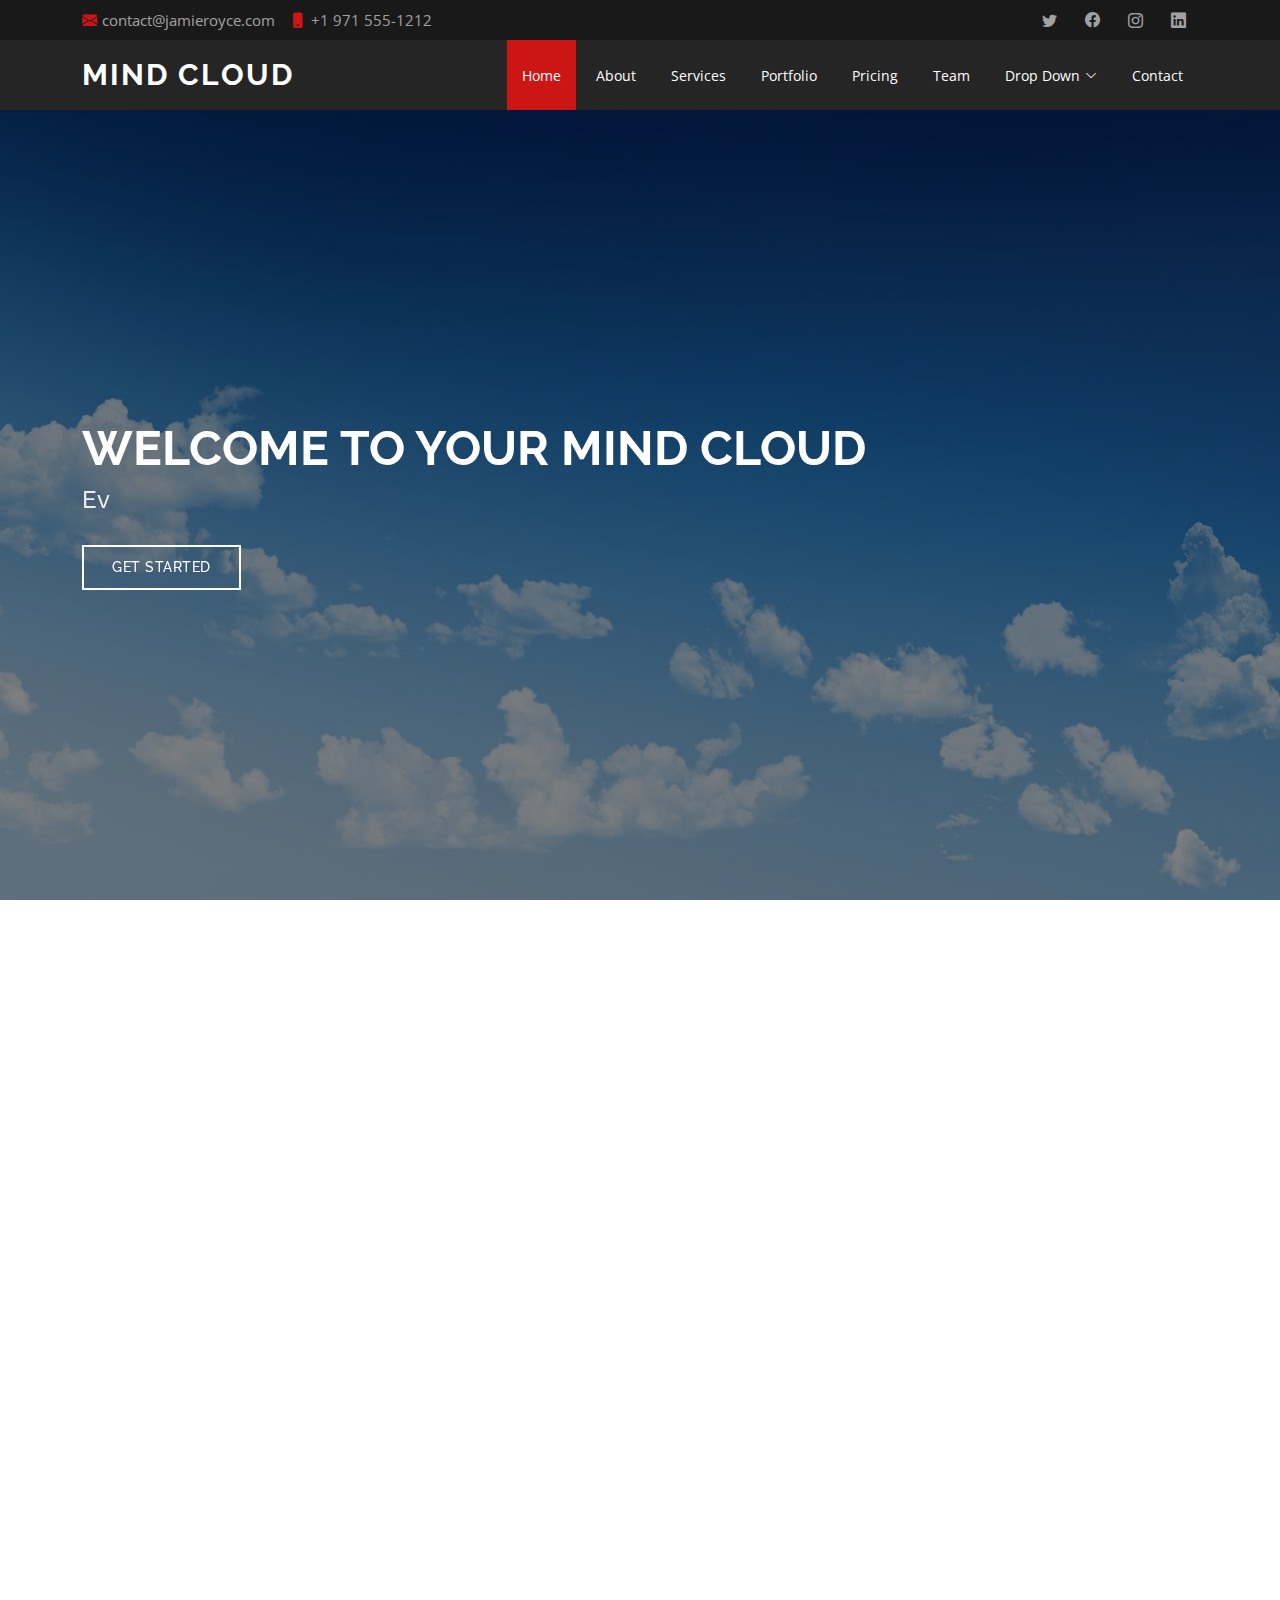
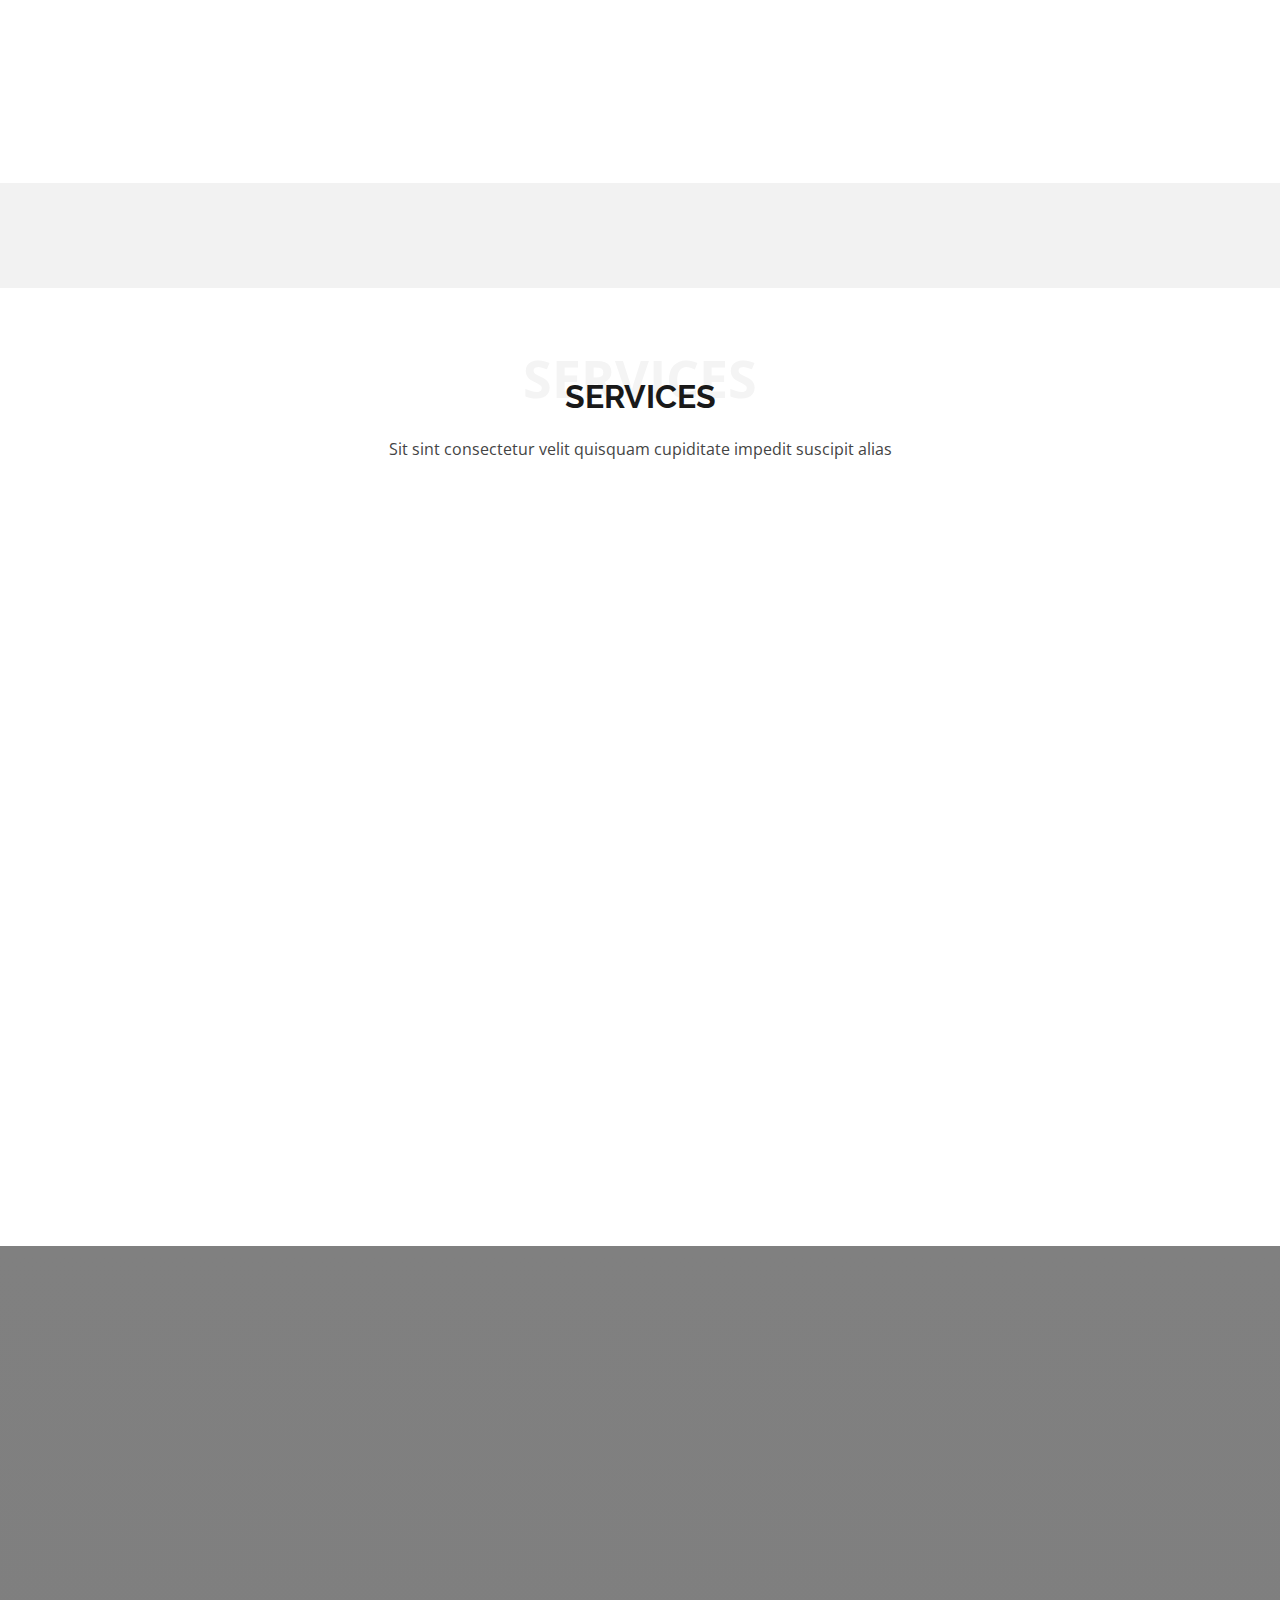
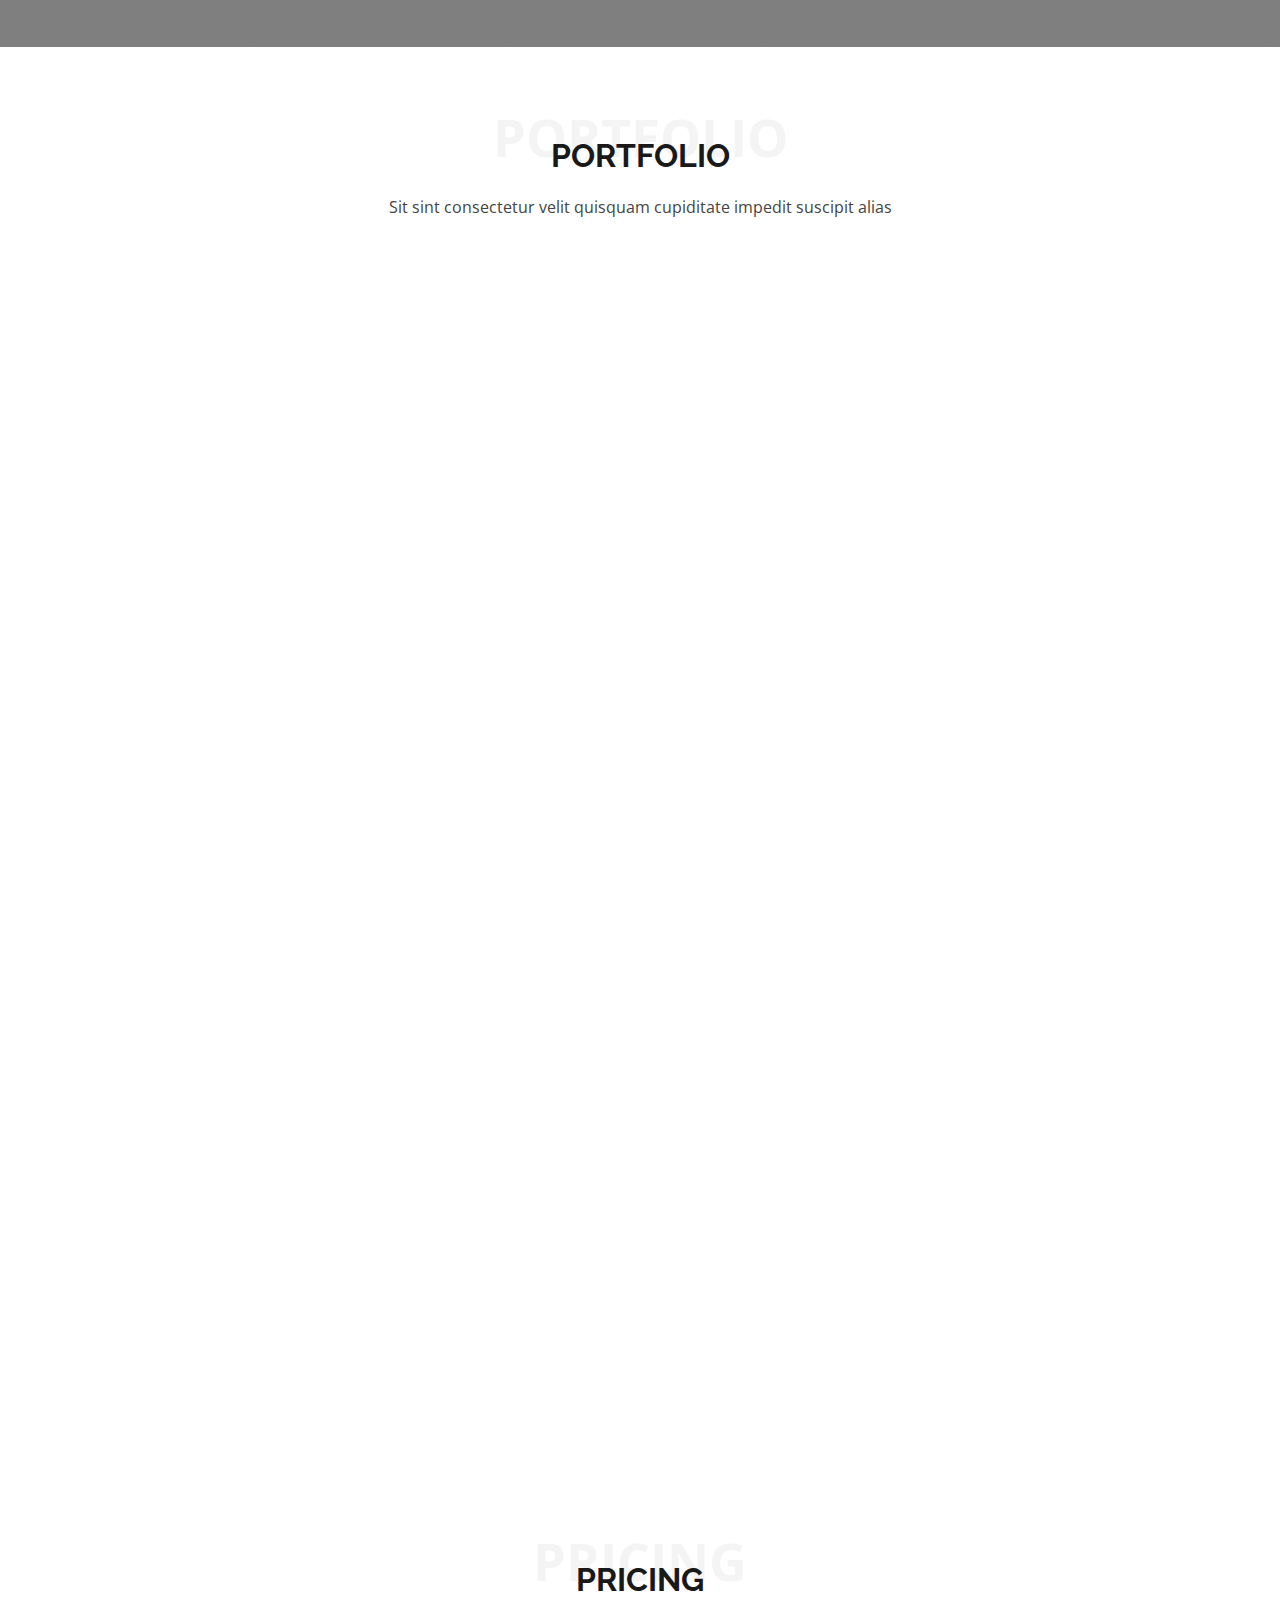
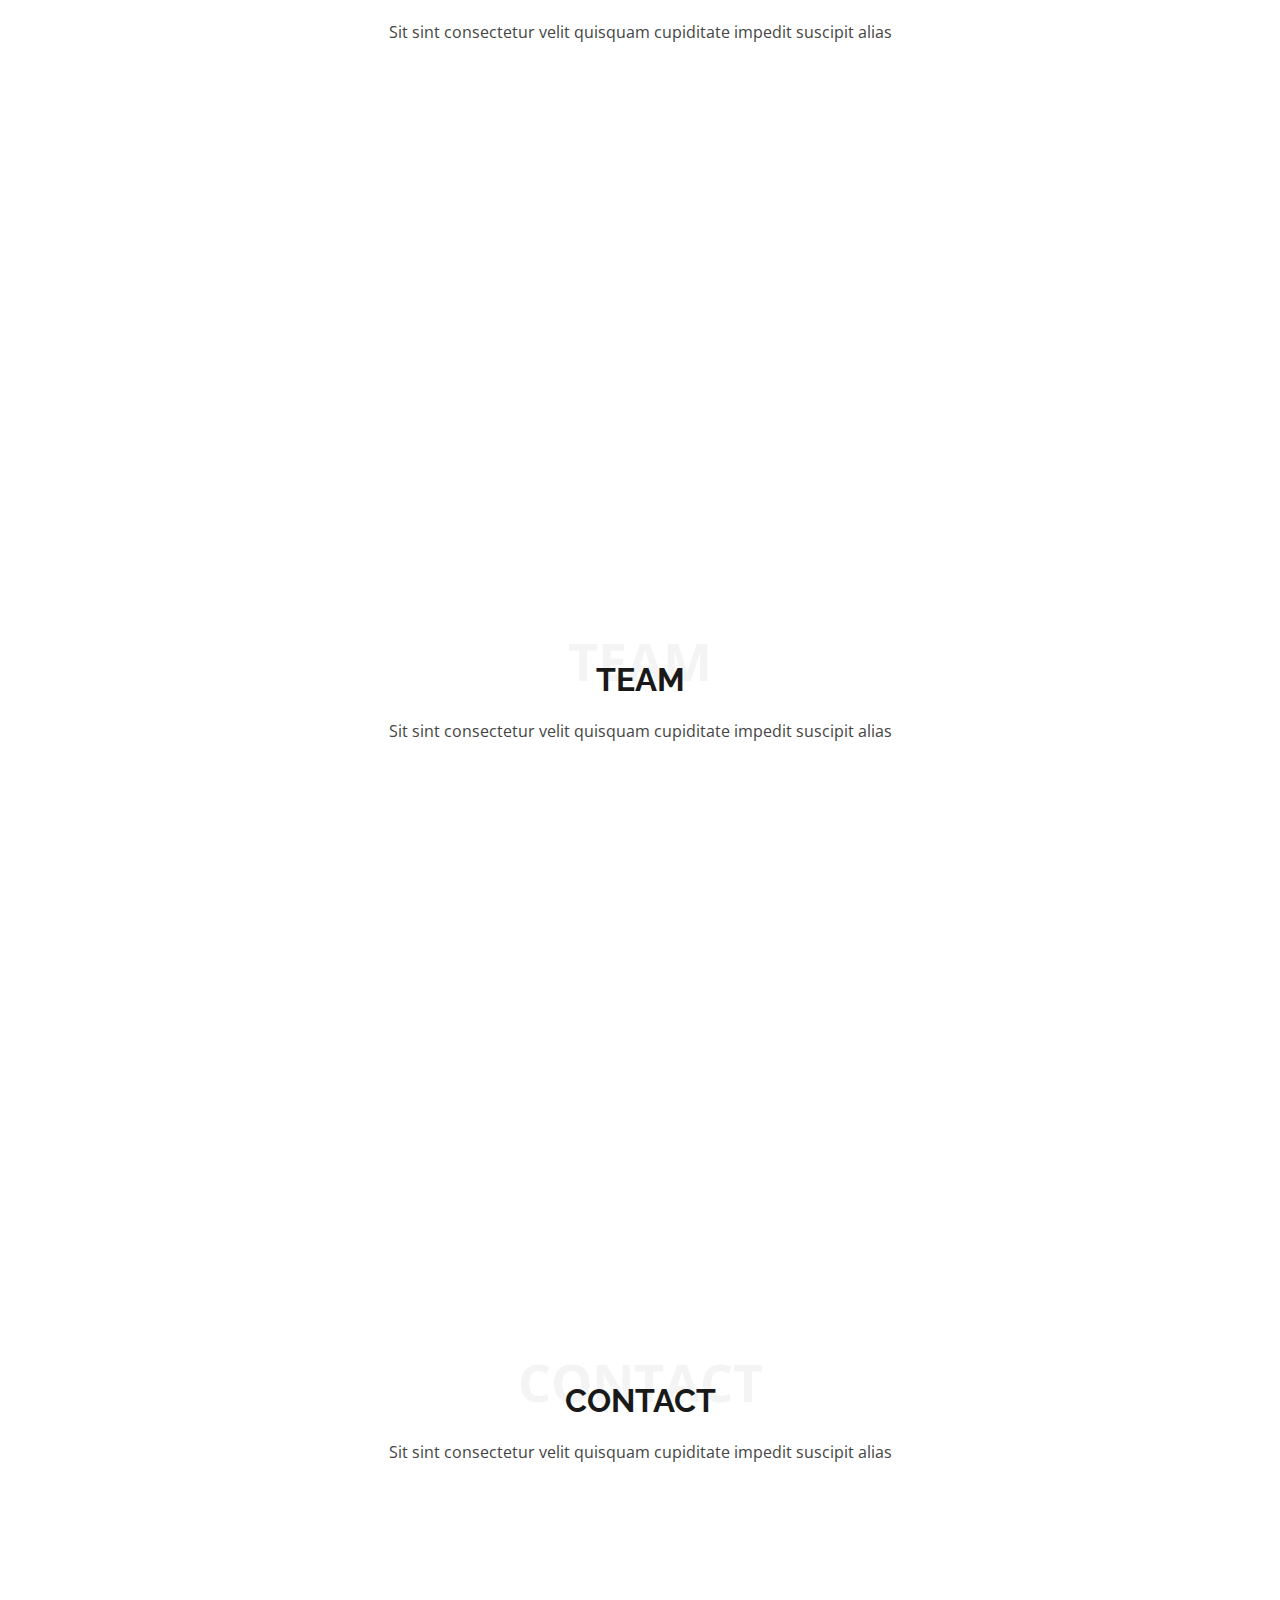
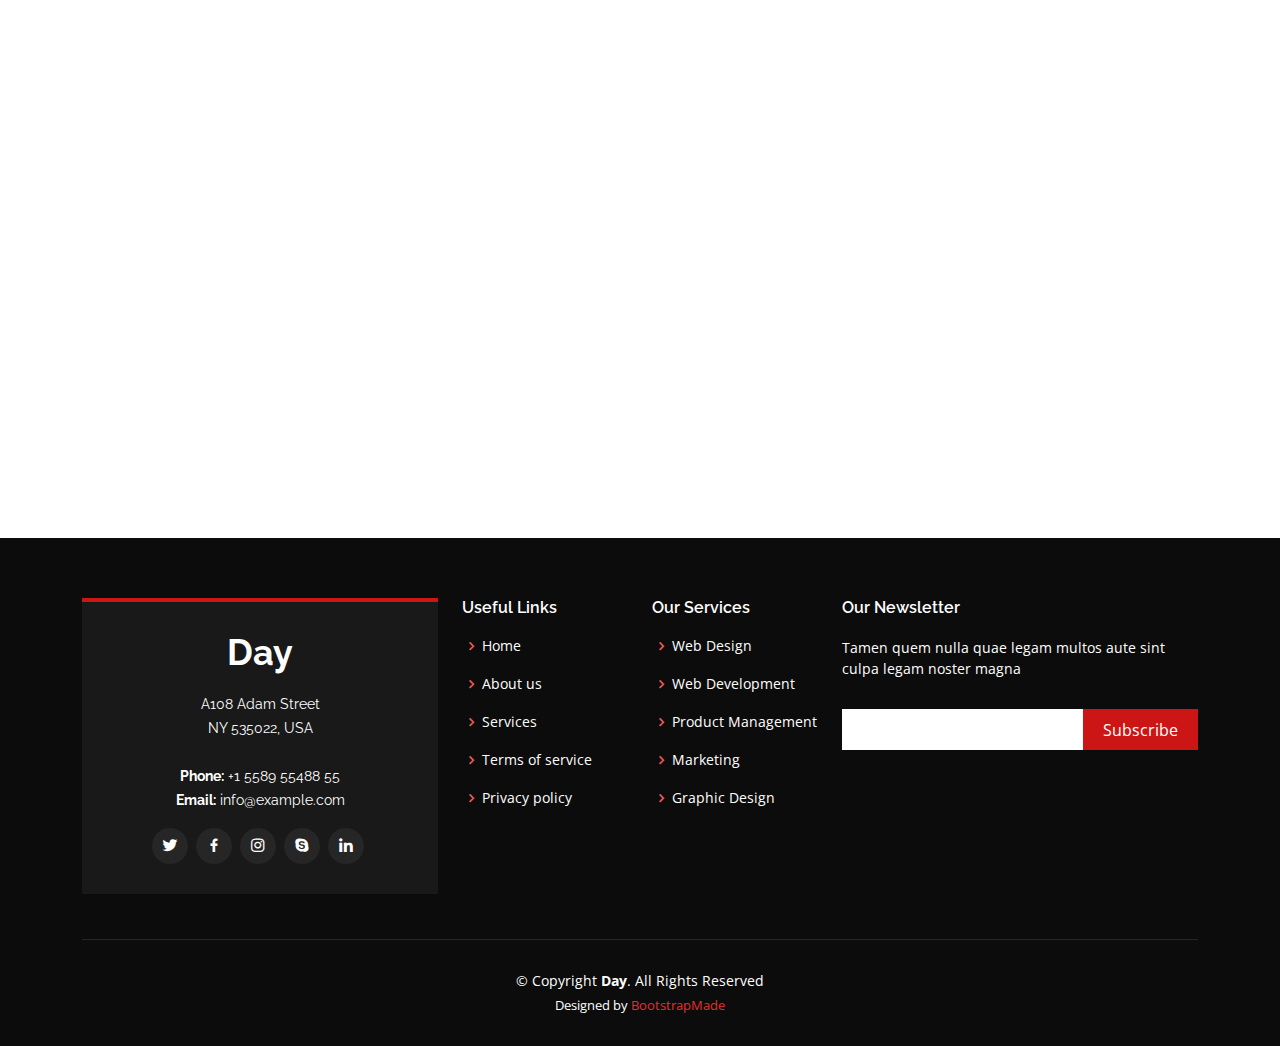
==== commit ba68676a: "images and backgrounds" ====
--- a/index.html
+++ b/index.html
@@ -1,17 +1,17 @@
-<!DOCTYPE html>
+﻿<!DOCTYPE html>
 <html lang="en">
 
 <head>
   <meta charset="utf-8">
   <meta content="width=device-width, initial-scale=1.0" name="viewport">
 
-  <title>Day Bootstrap Template - Index</title>
+  <title>Mind Cloud</title>
   <meta content="" name="description">
   <meta content="" name="keywords">
 
   <!-- Favicons -->
-  <link href="assets/img/favicon.png" rel="icon">
-  <link href="assets/img/apple-touch-icon.png" rel="apple-touch-icon">
+  <link href="img/favicon.png" rel="icon">
+  <link href="img/scn_sm.png" rel="apple-touch-icon">
 
   <!-- Google Fonts -->
   <link href="https://fonts.googleapis.com/css?family=Open+Sans:300,300i,400,400i,600,600i,700,700i|Raleway:300,300i,400,400i,500,500i,600,600i,700,700i|Poppins:300,300i,400,400i,500,500i,600,600i,700,700i" rel="stylesheet">
@@ -27,12 +27,6 @@
   <!-- Template Main CSS File -->
   <link href="assets/css/style.css" rel="stylesheet">
 
-  <!-- =======================================================
-  * Template Name: Day - v4.2.0
-  * Template URL: https://bootstrapmade.com/day-multipurpose-html-template-for-free/
-  * Author: BootstrapMade.com
-  * License: https://bootstrapmade.com/license/
-  ======================================================== -->
 </head>
 
 <body>
@@ -41,8 +35,8 @@
   <section id="topbar" class="d-flex align-items-center">
     <div class="container d-flex justify-content-center justify-content-md-between">
       <div class="contact-info d-flex align-items-center">
-        <i class="bi bi-envelope-fill"></i><a href="mailto:contact@example.com">info@example.com</a>
-        <i class="bi bi-phone-fill phone-icon"></i> +1 5589 55488 55
+        <i class="bi bi-envelope-fill"></i><a href="mailto:contact@example.com">contact@jamieroyce.com</a>
+        <i class="bi bi-phone-fill phone-icon"></i> +1 971 555-1212 
       </div>
       <div class="social-links d-none d-md-block">
         <a href="#" class="twitter"><i class="bi bi-twitter"></i></a>
@@ -57,7 +51,7 @@
   <header id="header" class="d-flex align-items-center">
     <div class="container d-flex align-items-center justify-content-between">
 
-      <h1 class="logo"><a href="index.html">Day</a></h1>
+      <h1 class="logo"><a href="index.html">Mind Cloud</a></h1>
       <!-- Uncomment below if you prefer to use an image logo -->
       <!-- <a href="index.html" class="logo"><img src="assets/img/logo.png" alt="" class="img-fluid"></a>-->
 
@@ -97,8 +91,8 @@
   <!-- ======= Hero Section ======= -->
   <section id="hero" class="d-flex align-items-center">
     <div class="container position-relative" data-aos="fade-up" data-aos-delay="500">
-      <h1>Welcome to Day</h1>
-      <h2>We are team of talented designers making websites with Bootstrap</h2>
+      <h1>Welcome to Your Mind Cloud</h1>
+      <h2>Ev</h2>
       <a href="#about" class="btn-get-started scrollto">Get Started</a>
     </div>
   </section><!-- End Hero -->
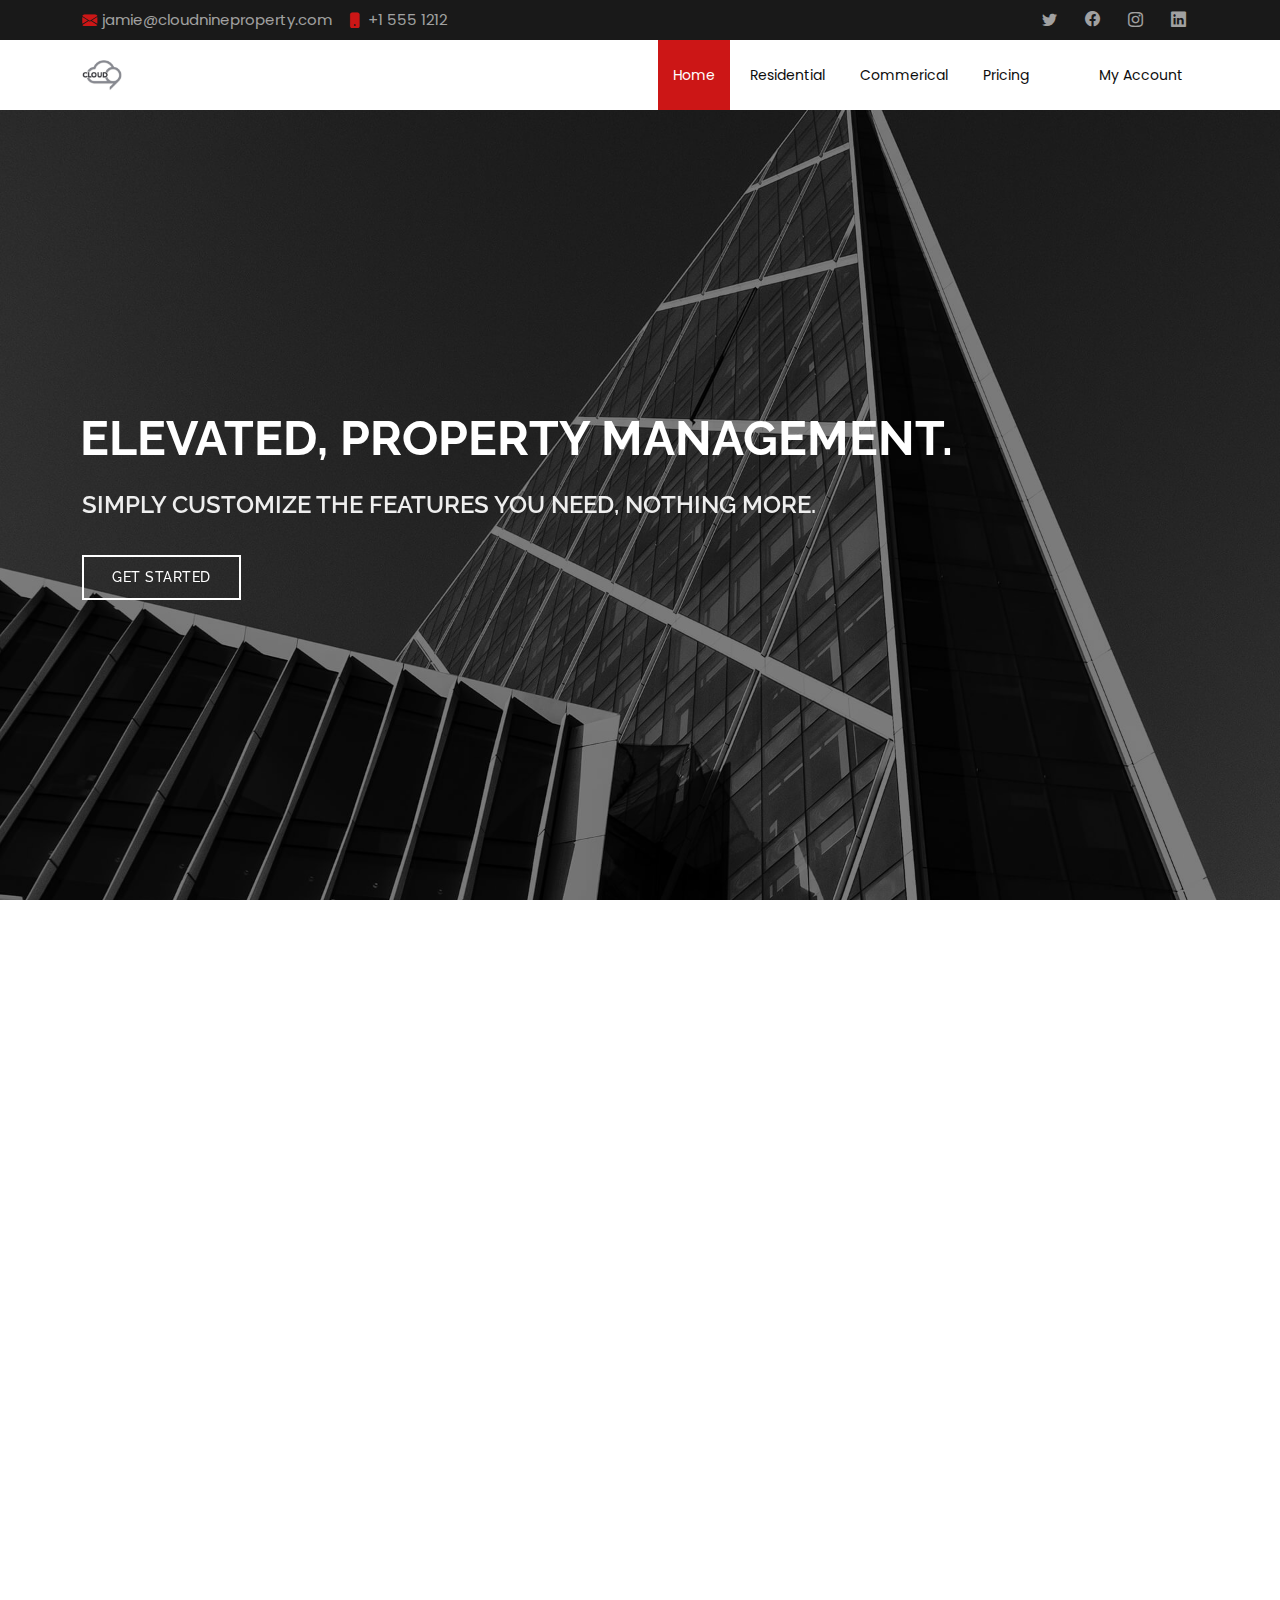
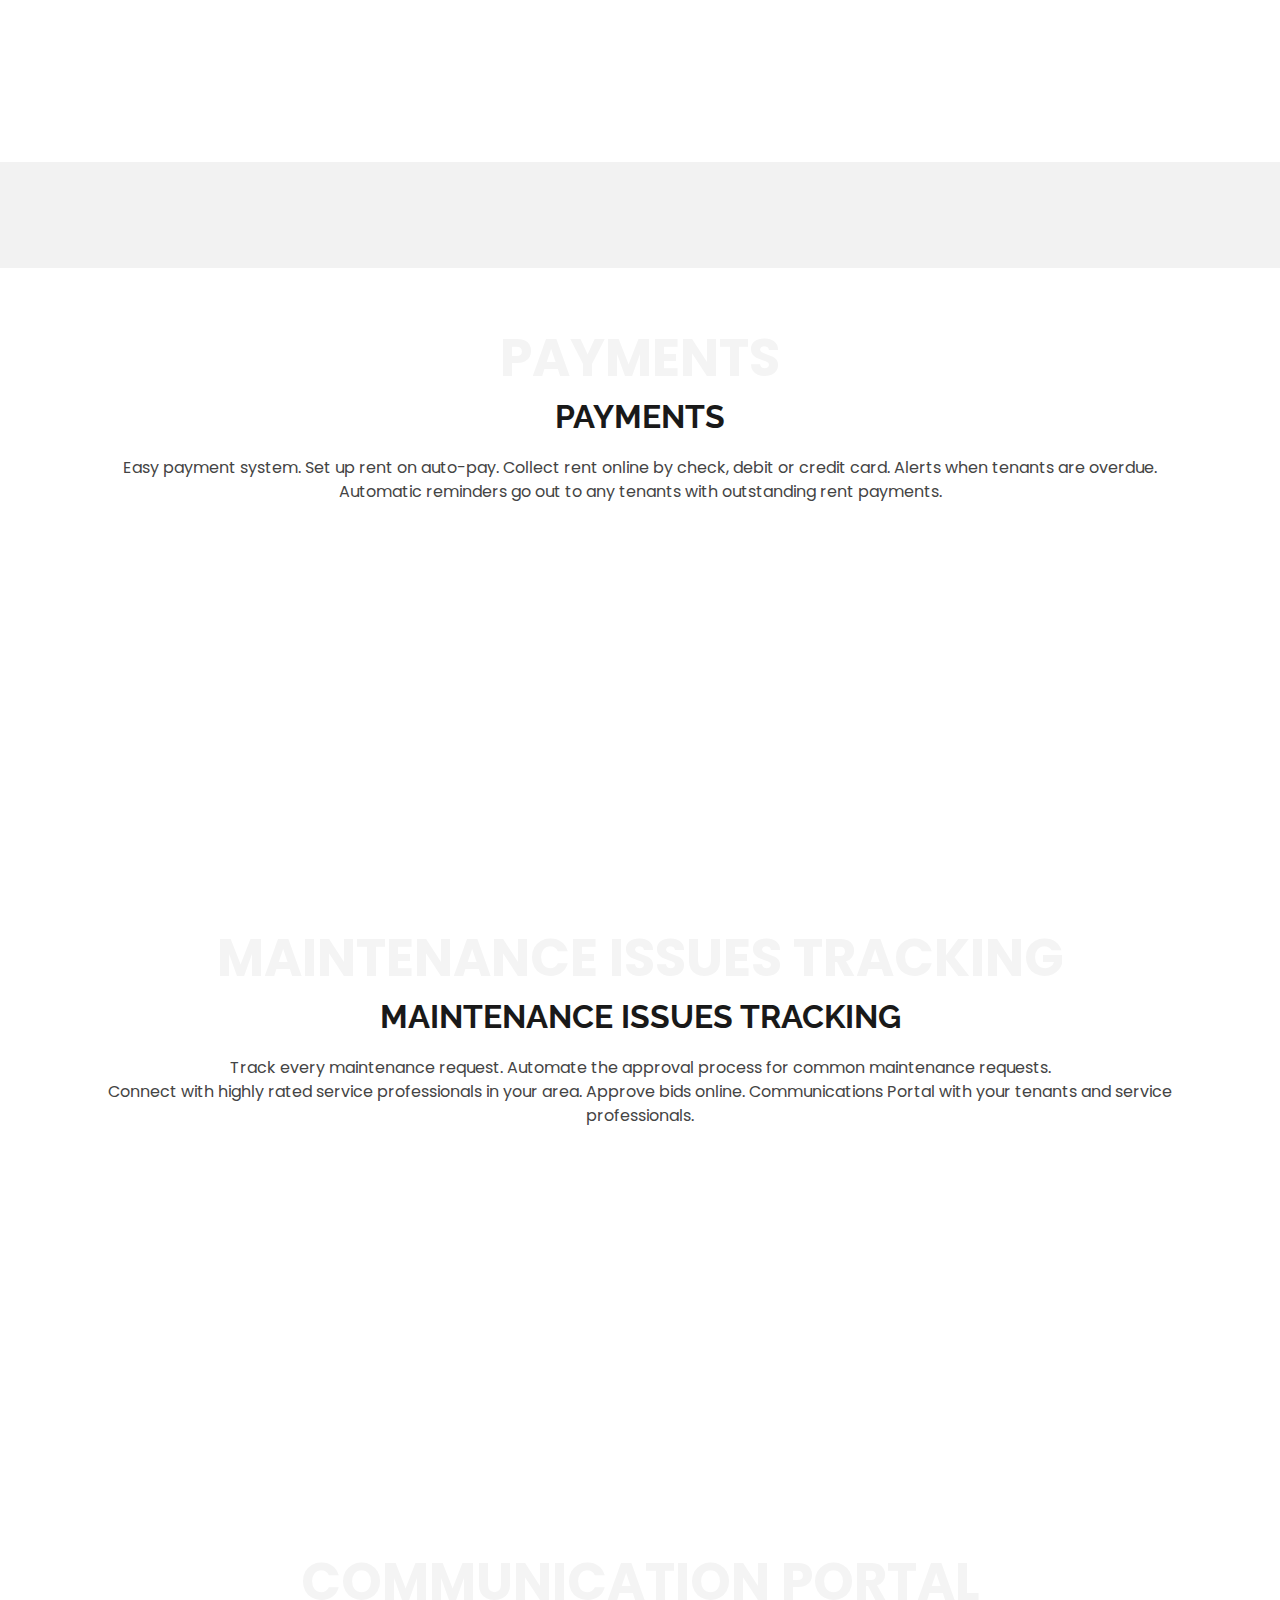
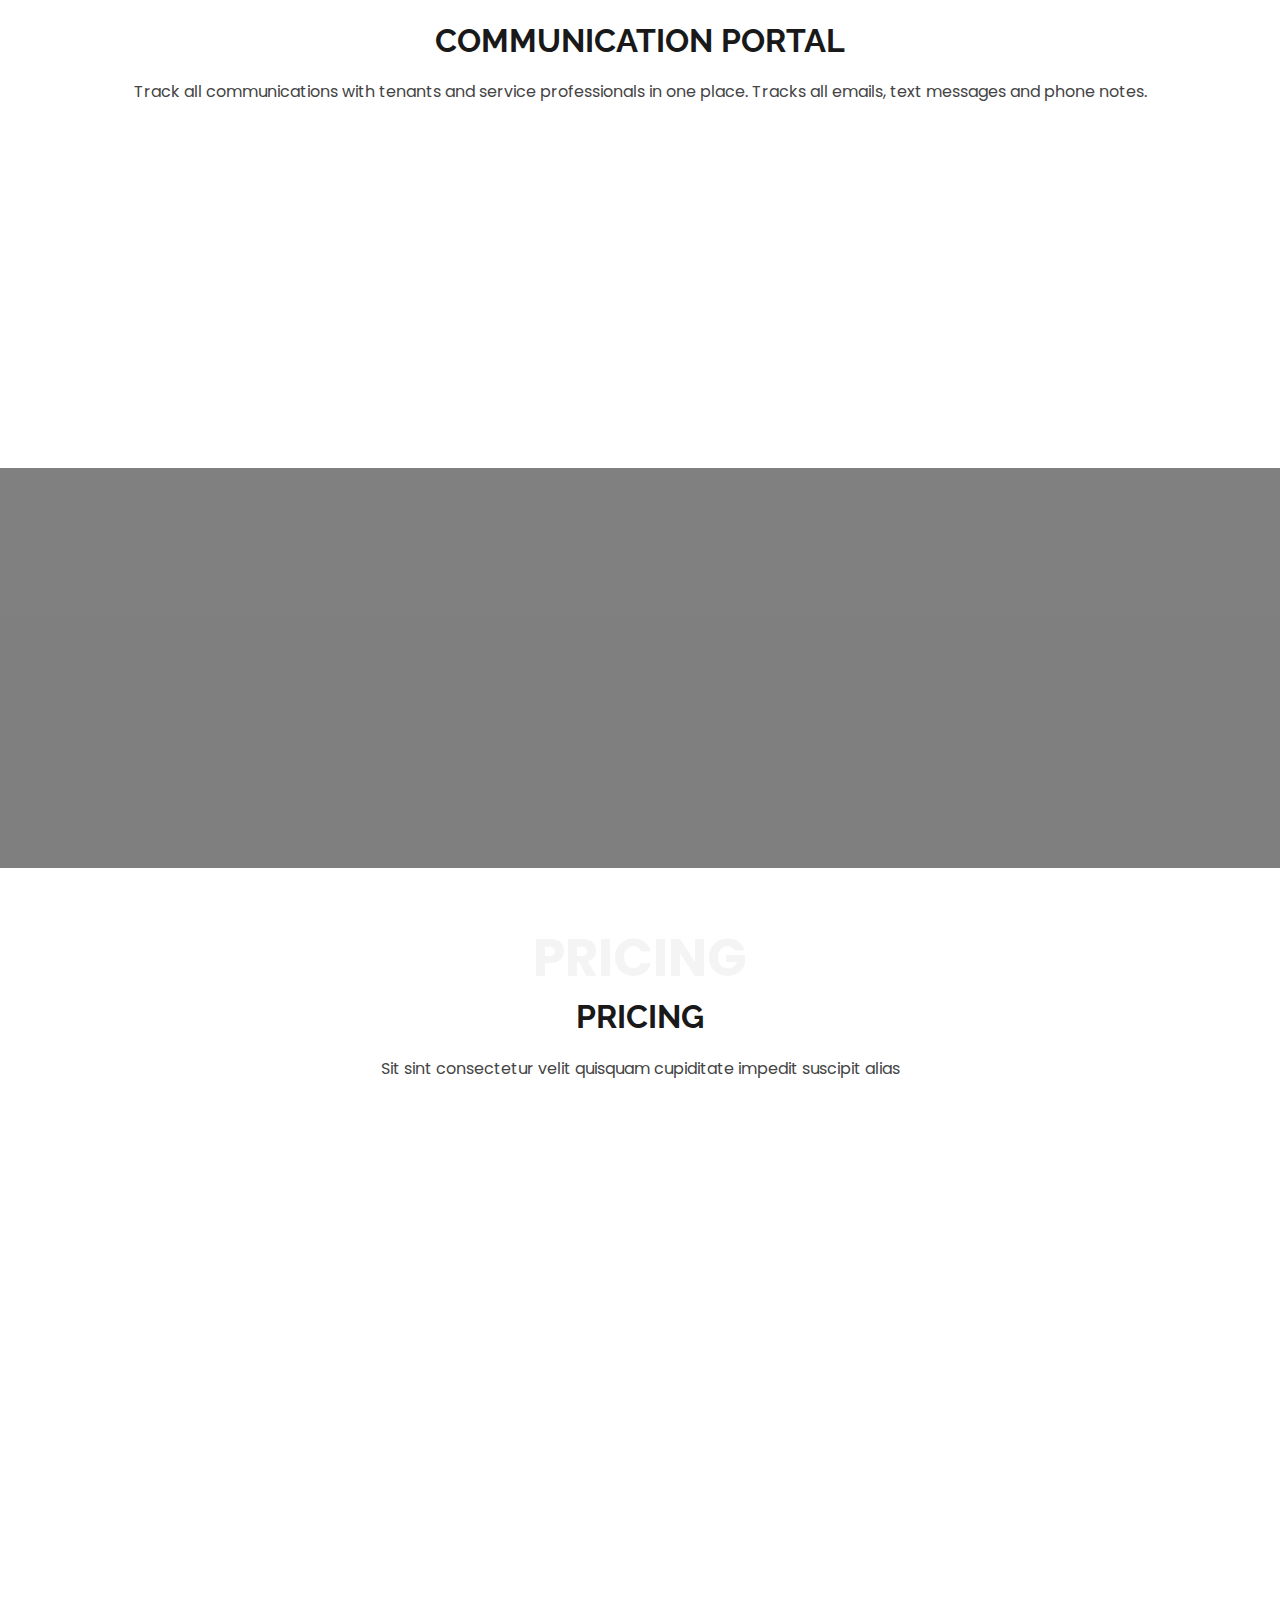
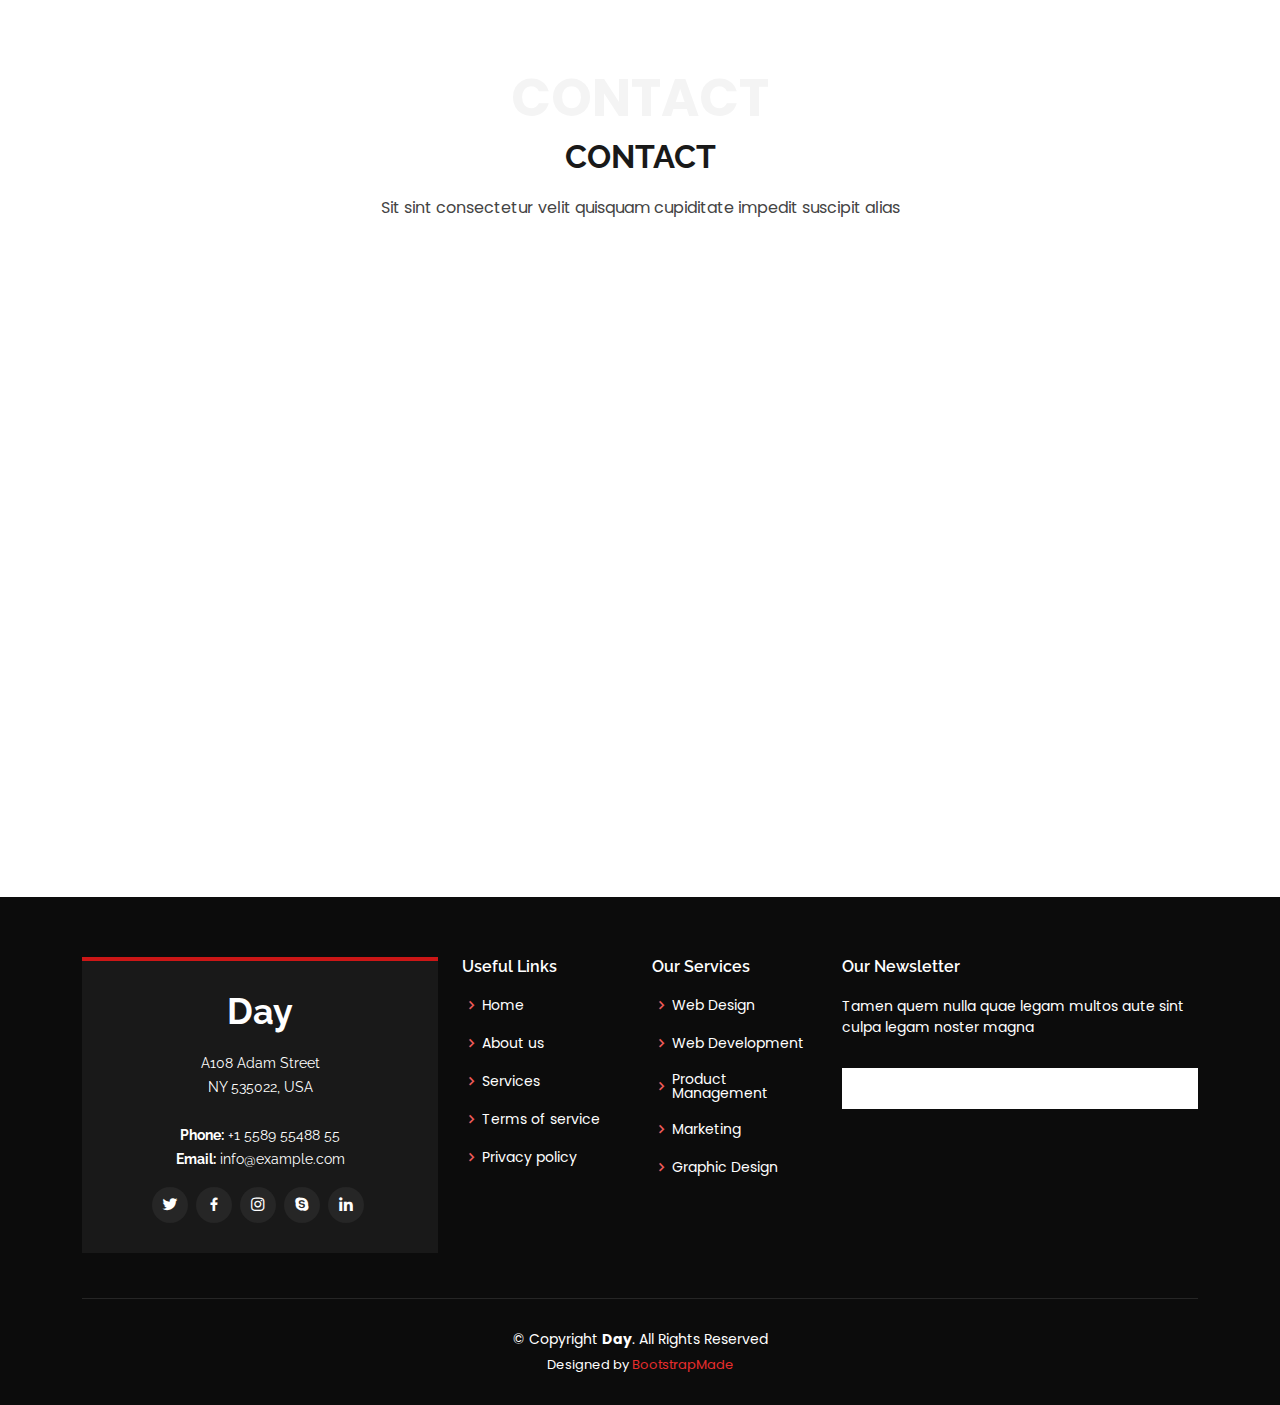
==== commit 49a0b454: "initial commit of cloud nine" ====
--- a/index.html
+++ b/index.html
@@ -5,13 +5,13 @@
   <meta charset="utf-8">
   <meta content="width=device-width, initial-scale=1.0" name="viewport">
 
-  <title>Mind Cloud</title>
+  <title>Cloud Nine Property</title>
   <meta content="" name="description">
   <meta content="" name="keywords">
 
   <!-- Favicons -->
-  <link href="img/favicon.png" rel="icon">
-  <link href="img/scn_sm.png" rel="apple-touch-icon">
+  <link href="assets/img/favicon.svg" rel="icon">
+  <link href="assets/img/apple-touch-icon.png" rel="apple-touch-icon">
 
   <!-- Google Fonts -->
   <link href="https://fonts.googleapis.com/css?family=Open+Sans:300,300i,400,400i,600,600i,700,700i|Raleway:300,300i,400,400i,500,500i,600,600i,700,700i|Poppins:300,300i,400,400i,500,500i,600,600i,700,700i" rel="stylesheet">
@@ -27,6 +27,12 @@
   <!-- Template Main CSS File -->
   <link href="assets/css/style.css" rel="stylesheet">
 
+  <!-- =======================================================
+  * Template Name: Day - v4.2.0
+  * Template URL: https://bootstrapmade.com/day-multipurpose-html-template-for-free/
+  * Author: BootstrapMade.com
+  * License: https://bootstrapmade.com/license/
+  ======================================================== -->
 </head>
 
 <body>
@@ -35,8 +41,8 @@
   <section id="topbar" class="d-flex align-items-center">
     <div class="container d-flex justify-content-center justify-content-md-between">
       <div class="contact-info d-flex align-items-center">
-        <i class="bi bi-envelope-fill"></i><a href="mailto:contact@example.com">contact@jamieroyce.com</a>
-        <i class="bi bi-phone-fill phone-icon"></i> +1 971 555-1212 
+        <i class="bi bi-envelope-fill"></i><a href="mailto:contact@example.com">jamie@cloudnineproperty.com</a>
+        <i class="bi bi-phone-fill phone-icon"></i> +1 555 1212
       </div>
       <div class="social-links d-none d-md-block">
         <a href="#" class="twitter"><i class="bi bi-twitter"></i></a>
@@ -49,558 +55,472 @@
 
   <!-- ======= Header ======= -->
   <header id="header" class="d-flex align-items-center">
-    <div class="container d-flex align-items-center justify-content-between">
-
-      <h1 class="logo"><a href="index.html">Mind Cloud</a></h1>
-      <!-- Uncomment below if you prefer to use an image logo -->
-      <!-- <a href="index.html" class="logo"><img src="assets/img/logo.png" alt="" class="img-fluid"></a>-->
-
-      <nav id="navbar" class="navbar">
-        <ul>
-          <li><a class="nav-link scrollto active" href="#hero">Home</a></li>
-          <li><a class="nav-link scrollto" href="#about">About</a></li>
-          <li><a class="nav-link scrollto" href="#services">Services</a></li>
-          <li><a class="nav-link scrollto " href="#portfolio">Portfolio</a></li>
-          <li><a class="nav-link scrollto" href="#pricing">Pricing</a></li>
-          <li><a class="nav-link scrollto" href="#team">Team</a></li>
-          <li class="dropdown"><a href="#"><span>Drop Down</span> <i class="bi bi-chevron-down"></i></a>
-            <ul>
-              <li><a href="#">Drop Down 1</a></li>
-              <li class="dropdown"><a href="#"><span>Deep Drop Down</span> <i class="bi bi-chevron-right"></i></a>
-                <ul>
-                  <li><a href="#">Deep Drop Down 1</a></li>
-                  <li><a href="#">Deep Drop Down 2</a></li>
-                  <li><a href="#">Deep Drop Down 3</a></li>
-                  <li><a href="#">Deep Drop Down 4</a></li>
-                  <li><a href="#">Deep Drop Down 5</a></li>
-                </ul>
-              </li>
-              <li><a href="#">Drop Down 2</a></li>
-              <li><a href="#">Drop Down 3</a></li>
-              <li><a href="#">Drop Down 4</a></li>
-            </ul>
-          </li>
-          <li><a class="nav-link scrollto" href="#contact">Contact</a></li>
-        </ul>
-        <i class="bi bi-list mobile-nav-toggle"></i>
-      </nav><!-- .navbar -->
-
-    </div>
+    <div class="container d-flex align-items-center justify-content-between ">
+      <!--<h1 class="logo"><a href="index.html">Cloud Nine Property</a></h1>-->
+        <!-- Uncomment below if you prefer to use an image logo -->
+        <a href="index.html" class="logo"><img src="assets/img/android-chrome-512x512.png" alt="" class="img-fluid"></a>
+
+          <nav id="navbar" class="navbar">
+              <ul>
+                  <li><a class="nav-link scrollto active" href="#hero">Home</a></li>
+                  <li><a class="nav-link scrollto" href="#residential">Residential</a></li>
+                  <li><a class="nav-link scrollto" href="#commerical">Commerical</a></li>
+                  <li><a class="nav-link scrollto" href="#pricing">Pricing</a></li>
+                  <li><a></a></li>
+                  <li><a class="nav-link" href="Login.aspx">My Account</a></li>
+              </ul>
+              <i class="bi bi-list mobile-nav-toggle"></i>
+          </nav><!-- .navbar -->
+
+      </div>
   </header><!-- End Header -->
 
   <!-- ======= Hero Section ======= -->
   <section id="hero" class="d-flex align-items-center">
     <div class="container position-relative" data-aos="fade-up" data-aos-delay="500">
-      <h1>Welcome to Your Mind Cloud</h1>
-      <h2>Ev</h2>
+        <h1>Elevated, Property Management.</h1>
+      <h2>Simply customize the features you need, nothing more.</h2>
+        <br>
       <a href="#about" class="btn-get-started scrollto">Get Started</a>
     </div>
   </section><!-- End Hero -->
 
   <main id="main">
 
-    <!-- ======= About Section ======= -->
-    <section id="about" class="about">
-      <div class="container">
-
-        <div class="row">
-          <div class="col-lg-6 order-1 order-lg-2" data-aos="fade-left">
-            <img src="assets/img/about.jpg" class="img-fluid" alt="">
-          </div>
-          <div class="col-lg-6 pt-4 pt-lg-0 order-2 order-lg-1 content" data-aos="fade-right">
-            <h3>Voluptatem dignissimos provident quasi corporis voluptates sit assumenda.</h3>
-            <p class="fst-italic">
-              Lorem ipsum dolor sit amet, consectetur adipiscing elit, sed do eiusmod tempor incididunt ut labore et dolore
-              magna aliqua.
-            </p>
-            <ul>
-              <li><i class="bi bi-check-circle"></i> Ullamco laboris nisi ut aliquip ex ea commodo consequat.</li>
-              <li><i class="bi bi-check-circle"></i> Duis aute irure dolor in reprehenderit in voluptate velit.</li>
-              <li><i class="bi bi-check-circle"></i> Ullamco laboris nisi ut aliquip ex ea commodo consequat. Duis aute irure dolor in reprehenderit in voluptate trideta storacalaperda mastiro dolore eu fugiat nulla pariatur.</li>
-            </ul>
-            <p>
-              Ullamco laboris nisi ut aliquip ex ea commodo consequat. Duis aute irure dolor in reprehenderit in voluptate
-              velit esse cillum dolore eu fugiat nulla pariatur. Excepteur sint occaecat cupidatat non proident, sunt in
-              culpa qui officia deserunt mollit anim id est laborum
-            </p>
-          </div>
-        </div>
-
-      </div>
-    </section><!-- End About Section -->
-
-    <!-- ======= Why Us Section ======= -->
-    <section id="why-us" class="why-us">
-      <div class="container">
-
-        <div class="row">
-
-          <div class="col-lg-4" data-aos="fade-up">
-            <div class="box">
-              <span>01</span>
-              <h4>Lorem Ipsum</h4>
-              <p>Ulamco laboris nisi ut aliquip ex ea commodo consequat. Et consectetur ducimus vero placeat</p>
-            </div>
-          </div>
-
-          <div class="col-lg-4 mt-4 mt-lg-0" data-aos="fade-up" data-aos-delay="150">
-            <div class="box">
-              <span>02</span>
-              <h4>Repellat Nihil</h4>
-              <p>Dolorem est fugiat occaecati voluptate velit esse. Dicta veritatis dolor quod et vel dire leno para dest</p>
-            </div>
-          </div>
-
-          <div class="col-lg-4 mt-4 mt-lg-0" data-aos="fade-up" data-aos-delay="300">
-            <div class="box">
-              <span>03</span>
-              <h4> Ad ad velit qui</h4>
-              <p>Molestiae officiis omnis illo asperiores. Aut doloribus vitae sunt debitis quo vel nam quis</p>
-            </div>
-          </div>
-
-        </div>
-
-      </div>
-    </section><!-- End Why Us Section -->
-
-    <!-- ======= Clients Section ======= -->
-    <section id="clients" class="clients">
-      <div class="container" data-aos="zoom-in">
-
-        <div class="row d-flex align-items-center">
-
-          <div class="col-lg-2 col-md-4 col-6">
-            <img src="assets/img/clients/client-1.png" class="img-fluid" alt="">
-          </div>
-
-          <div class="col-lg-2 col-md-4 col-6">
-            <img src="assets/img/clients/client-2.png" class="img-fluid" alt="">
-          </div>
-
-          <div class="col-lg-2 col-md-4 col-6">
-            <img src="assets/img/clients/client-3.png" class="img-fluid" alt="">
-          </div>
-
-          <div class="col-lg-2 col-md-4 col-6">
-            <img src="assets/img/clients/client-4.png" class="img-fluid" alt="">
-          </div>
-
-          <div class="col-lg-2 col-md-4 col-6">
-            <img src="assets/img/clients/client-5.png" class="img-fluid" alt="">
-          </div>
-
-          <div class="col-lg-2 col-md-4 col-6">
-            <img src="assets/img/clients/client-6.png" class="img-fluid" alt="">
-          </div>
-
-        </div>
-
-      </div>
-    </section><!-- End Clients Section -->
-
-    <!-- ======= Services Section ======= -->
-    <section id="services" class="services">
-      <div class="container">
-
-        <div class="section-title">
-          <span>Services</span>
-          <h2>Services</h2>
-          <p>Sit sint consectetur velit quisquam cupiditate impedit suscipit alias</p>
-        </div>
-
-        <div class="row">
-          <div class="col-lg-4 col-md-6 d-flex align-items-stretch" data-aos="fade-up">
-            <div class="icon-box">
-              <div class="icon"><i class="bx bxl-dribbble"></i></div>
-              <h4><a href="">Lorem Ipsum</a></h4>
-              <p>Voluptatum deleniti atque corrupti quos dolores et quas molestias excepturi</p>
-            </div>
-          </div>
-
-          <div class="col-lg-4 col-md-6 d-flex align-items-stretch mt-4 mt-md-0" data-aos="fade-up" data-aos-delay="150">
-            <div class="icon-box">
-              <div class="icon"><i class="bx bx-file"></i></div>
-              <h4><a href="">Sed ut perspiciatis</a></h4>
-              <p>Duis aute irure dolor in reprehenderit in voluptate velit esse cillum dolore</p>
-            </div>
-          </div>
-
-          <div class="col-lg-4 col-md-6 d-flex align-items-stretch mt-4 mt-lg-0" data-aos="fade-up" data-aos-delay="300">
-            <div class="icon-box">
-              <div class="icon"><i class="bx bx-tachometer"></i></div>
-              <h4><a href="">Magni Dolores</a></h4>
-              <p>Excepteur sint occaecat cupidatat non proident, sunt in culpa qui officia</p>
-            </div>
-          </div>
-
-          <div class="col-lg-4 col-md-6 d-flex align-items-stretch mt-4" data-aos="fade-up" data-aos-delay="450">
-            <div class="icon-box">
-              <div class="icon"><i class="bx bx-world"></i></div>
-              <h4><a href="">Nemo Enim</a></h4>
-              <p>At vero eos et accusamus et iusto odio dignissimos ducimus qui blanditiis</p>
-            </div>
-          </div>
-
-          <div class="col-lg-4 col-md-6 d-flex align-items-stretch mt-4" data-aos="fade-up" data-aos-delay="600">
-            <div class="icon-box">
-              <div class="icon"><i class="bx bx-slideshow"></i></div>
-              <h4><a href="">Dele cardo</a></h4>
-              <p>Quis consequatur saepe eligendi voluptatem consequatur dolor consequuntur</p>
-            </div>
-          </div>
-
-          <div class="col-lg-4 col-md-6 d-flex align-items-stretch mt-4" data-aos="fade-up" data-aos-delay="750">
-            <div class="icon-box">
-              <div class="icon"><i class="bx bx-arch"></i></div>
-              <h4><a href="">Divera don</a></h4>
-              <p>Modi nostrum vel laborum. Porro fugit error sit minus sapiente sit aspernatur</p>
-            </div>
-          </div>
-
-        </div>
-
-      </div>
-    </section><!-- End Services Section -->
-
-    <!-- ======= Cta Section ======= -->
-    <section id="cta" class="cta">
-      <div class="container" data-aos="zoom-in">
-
-        <div class="text-center">
-          <h3>Call To Action</h3>
-          <p> Duis aute irure dolor in reprehenderit in voluptate velit esse cillum dolore eu fugiat nulla pariatur. Excepteur sint occaecat cupidatat non proident, sunt in culpa qui officia deserunt mollit anim id est laborum.</p>
-          <a class="cta-btn" href="#">Call To Action</a>
-        </div>
-
-      </div>
-    </section><!-- End Cta Section -->
-
-    <!-- ======= Portfolio Section ======= -->
-    <section id="portfolio" class="portfolio">
-      <div class="container">
-
-        <div class="section-title">
-          <span>Portfolio</span>
-          <h2>Portfolio</h2>
-          <p>Sit sint consectetur velit quisquam cupiditate impedit suscipit alias</p>
-        </div>
-
-        <div class="row" data-aos="fade-up">
-          <div class="col-lg-12 d-flex justify-content-center">
-            <ul id="portfolio-flters">
-              <li data-filter="*" class="filter-active">All</li>
-              <li data-filter=".filter-app">App</li>
-              <li data-filter=".filter-card">Card</li>
-              <li data-filter=".filter-web">Web</li>
-            </ul>
-          </div>
-        </div>
-
-        <div class="row portfolio-container" data-aos="fade-up" data-aos-delay="150">
-
-          <div class="col-lg-4 col-md-6 portfolio-item filter-app">
-            <img src="assets/img/portfolio/portfolio-1.jpg" class="img-fluid" alt="">
-            <div class="portfolio-info">
-              <h4>App 1</h4>
-              <p>App</p>
-              <a href="assets/img/portfolio/portfolio-1.jpg" data-gallery="portfolioGallery" class="portfolio-lightbox preview-link" title="App 1"><i class="bx bx-plus"></i></a>
-              <a href="portfolio-details.html" class="details-link" title="More Details"><i class="bx bx-link"></i></a>
-            </div>
-          </div>
-
-          <div class="col-lg-4 col-md-6 portfolio-item filter-web">
-            <img src="assets/img/portfolio/portfolio-2.jpg" class="img-fluid" alt="">
-            <div class="portfolio-info">
-              <h4>Web 3</h4>
-              <p>Web</p>
-              <a href="assets/img/portfolio/portfolio-2.jpg" data-gallery="portfolioGallery" class="portfolio-lightbox preview-link" title="Web 3"><i class="bx bx-plus"></i></a>
-              <a href="portfolio-details.html" class="details-link" title="More Details"><i class="bx bx-link"></i></a>
-            </div>
-          </div>
-
-          <div class="col-lg-4 col-md-6 portfolio-item filter-app">
-            <img src="assets/img/portfolio/portfolio-3.jpg" class="img-fluid" alt="">
-            <div class="portfolio-info">
-              <h4>App 2</h4>
-              <p>App</p>
-              <a href="assets/img/portfolio/portfolio-3.jpg" data-gallery="portfolioGallery" class="portfolio-lightbox preview-link" title="App 2"><i class="bx bx-plus"></i></a>
-              <a href="portfolio-details.html" class="details-link" title="More Details"><i class="bx bx-link"></i></a>
-            </div>
-          </div>
-
-          <div class="col-lg-4 col-md-6 portfolio-item filter-card">
-            <img src="assets/img/portfolio/portfolio-4.jpg" class="img-fluid" alt="">
-            <div class="portfolio-info">
-              <h4>Card 2</h4>
-              <p>Card</p>
-              <a href="assets/img/portfolio/portfolio-4.jpg" data-gallery="portfolioGallery" class="portfolio-lightbox preview-link" title="Card 2"><i class="bx bx-plus"></i></a>
-              <a href="portfolio-details.html" class="details-link" title="More Details"><i class="bx bx-link"></i></a>
-            </div>
-          </div>
-
-          <div class="col-lg-4 col-md-6 portfolio-item filter-web">
-            <img src="assets/img/portfolio/portfolio-5.jpg" class="img-fluid" alt="">
-            <div class="portfolio-info">
-              <h4>Web 2</h4>
-              <p>Web</p>
-              <a href="assets/img/portfolio/portfolio-5.jpg" data-gallery="portfolioGallery" class="portfolio-lightbox preview-link" title="Web 2"><i class="bx bx-plus"></i></a>
-              <a href="portfolio-details.html" class="details-link" title="More Details"><i class="bx bx-link"></i></a>
-            </div>
-          </div>
-
-          <div class="col-lg-4 col-md-6 portfolio-item filter-app">
-            <img src="assets/img/portfolio/portfolio-6.jpg" class="img-fluid" alt="">
-            <div class="portfolio-info">
-              <h4>App 3</h4>
-              <p>App</p>
-              <a href="assets/img/portfolio/portfolio-6.jpg" data-gallery="portfolioGallery" class="portfolio-lightbox preview-link" title="App 3"><i class="bx bx-plus"></i></a>
-              <a href="portfolio-details.html" class="details-link" title="More Details"><i class="bx bx-link"></i></a>
-            </div>
-          </div>
-
-          <div class="col-lg-4 col-md-6 portfolio-item filter-card">
-            <img src="assets/img/portfolio/portfolio-7.jpg" class="img-fluid" alt="">
-            <div class="portfolio-info">
-              <h4>Card 1</h4>
-              <p>Card</p>
-              <a href="assets/img/portfolio/portfolio-7.jpg" data-gallery="portfolioGallery" class="portfolio-lightbox preview-link" title="Card 1"><i class="bx bx-plus"></i></a>
-              <a href="portfolio-details.html" class="details-link" title="More Details"><i class="bx bx-link"></i></a>
-            </div>
-          </div>
-
-          <div class="col-lg-4 col-md-6 portfolio-item filter-card">
-            <img src="assets/img/portfolio/portfolio-8.jpg" class="img-fluid" alt="">
-            <div class="portfolio-info">
-              <h4>Card 3</h4>
-              <p>Card</p>
-              <a href="assets/img/portfolio/portfolio-8.jpg" data-gallery="portfolioGallery" class="portfolio-lightbox preview-link" title="Card 3"><i class="bx bx-plus"></i></a>
-              <a href="portfolio-details.html" class="details-link" title="More Details"><i class="bx bx-link"></i></a>
-            </div>
-          </div>
-
-          <div class="col-lg-4 col-md-6 portfolio-item filter-web">
-            <img src="assets/img/portfolio/portfolio-9.jpg" class="img-fluid" alt="">
-            <div class="portfolio-info">
-              <h4>Web 3</h4>
-              <p>Web</p>
-              <a href="assets/img/portfolio/portfolio-9.jpg" data-gallery="portfolioGallery" class="portfolio-lightbox preview-link" title="Web 3"><i class="bx bx-plus"></i></a>
-              <a href="portfolio-details.html" class="details-link" title="More Details"><i class="bx bx-link"></i></a>
-            </div>
-          </div>
-
-        </div>
-
-      </div>
-    </section><!-- End Portfolio Section -->
-
-    <!-- ======= Pricing Section ======= -->
-    <section id="pricing" class="pricing">
-      <div class="container">
-
-        <div class="section-title">
-          <span>Pricing</span>
-          <h2>Pricing</h2>
-          <p>Sit sint consectetur velit quisquam cupiditate impedit suscipit alias</p>
-        </div>
-
-        <div class="row">
-
-          <div class="col-lg-4 col-md-6" data-aos="zoom-in" data-aos-delay="150">
-            <div class="box">
-              <h3>Free</h3>
-              <h4><sup>$</sup>0<span> / month</span></h4>
-              <ul>
-                <li>Aida dere</li>
-                <li>Nec feugiat nisl</li>
-                <li>Nulla at volutpat dola</li>
-                <li class="na">Pharetra massa</li>
-                <li class="na">Massa ultricies mi</li>
-              </ul>
-              <div class="btn-wrap">
-                <a href="#" class="btn-buy">Buy Now</a>
-              </div>
-            </div>
-          </div>
-
-          <div class="col-lg-4 col-md-6 mt-4 mt-md-0" data-aos="zoom-in">
-            <div class="box featured">
-              <h3>Business</h3>
-              <h4><sup>$</sup>19<span> / month</span></h4>
-              <ul>
-                <li>Aida dere</li>
-                <li>Nec feugiat nisl</li>
-                <li>Nulla at volutpat dola</li>
-                <li>Pharetra massa</li>
-                <li class="na">Massa ultricies mi</li>
-              </ul>
-              <div class="btn-wrap">
-                <a href="#" class="btn-buy">Buy Now</a>
-              </div>
-            </div>
-          </div>
-
-          <div class="col-lg-4 col-md-6 mt-4 mt-lg-0" data-aos="zoom-in" data-aos-delay="150">
-            <div class="box">
-              <h3>Developer</h3>
-              <h4><sup>$</sup>29<span> / month</span></h4>
-              <ul>
-                <li>Aida dere</li>
-                <li>Nec feugiat nisl</li>
-                <li>Nulla at volutpat dola</li>
-                <li>Pharetra massa</li>
-                <li>Massa ultricies mi</li>
-              </ul>
-              <div class="btn-wrap">
-                <a href="#" class="btn-buy">Buy Now</a>
-              </div>
-            </div>
-          </div>
-
-        </div>
-
-      </div>
-    </section><!-- End Pricing Section -->
-
-    <!-- ======= Team Section ======= -->
-    <section id="team" class="team">
-      <div class="container">
-
-        <div class="section-title">
-          <span>Team</span>
-          <h2>Team</h2>
-          <p>Sit sint consectetur velit quisquam cupiditate impedit suscipit alias</p>
-        </div>
-
-        <div class="row">
-          <div class="col-lg-4 col-md-6 d-flex align-items-stretch" data-aos="zoom-in">
-            <div class="member">
-              <img src="assets/img/team/team-1.jpg" alt="">
-              <h4>Walter White</h4>
-              <span>Chief Executive Officer</span>
-              <p>
-                Magni qui quod omnis unde et eos fuga et exercitationem. Odio veritatis perspiciatis quaerat qui aut aut aut
-              </p>
-              <div class="social">
-                <a href=""><i class="bi bi-twitter"></i></a>
-                <a href=""><i class="bi bi-facebook"></i></a>
-                <a href=""><i class="bi bi-instagram"></i></a>
-                <a href=""><i class="bi bi-linkedin"></i></a>
-              </div>
-            </div>
-          </div>
-
-          <div class="col-lg-4 col-md-6 d-flex align-items-stretch" data-aos="zoom-in">
-            <div class="member">
-              <img src="assets/img/team/team-2.jpg" alt="">
-              <h4>Sarah Jhinson</h4>
-              <span>Product Manager</span>
-              <p>
-                Repellat fugiat adipisci nemo illum nesciunt voluptas repellendus. In architecto rerum rerum temporibus
-              </p>
-              <div class="social">
-                <a href=""><i class="bi bi-twitter"></i></a>
-                <a href=""><i class="bi bi-facebook"></i></a>
-                <a href=""><i class="bi bi-instagram"></i></a>
-                <a href=""><i class="bi bi-linkedin"></i></a>
-              </div>
-            </div>
-          </div>
-
-          <div class="col-lg-4 col-md-6 d-flex align-items-stretch" data-aos="zoom-in">
-            <div class="member">
-              <img src="assets/img/team/team-3.jpg" alt="">
-              <h4>William Anderson</h4>
-              <span>CTO</span>
-              <p>
-                Voluptas necessitatibus occaecati quia. Earum totam consequuntur qui porro et laborum toro des clara
-              </p>
-              <div class="social">
-                <a href=""><i class="bi bi-twitter"></i></a>
-                <a href=""><i class="bi bi-facebook"></i></a>
-                <a href=""><i class="bi bi-instagram"></i></a>
-                <a href=""><i class="bi bi-linkedin"></i></a>
-              </div>
-            </div>
-          </div>
-
-        </div>
-
-      </div>
-    </section><!-- End Team Section -->
-
-    <!-- ======= Contact Section ======= -->
-    <section id="contact" class="contact">
-      <div class="container">
-
-        <div class="section-title">
-          <span>Contact</span>
-          <h2>Contact</h2>
-          <p>Sit sint consectetur velit quisquam cupiditate impedit suscipit alias</p>
-        </div>
-
-        <div class="row" data-aos="fade-up">
-          <div class="col-lg-6">
-            <div class="info-box mb-4">
-              <i class="bx bx-map"></i>
-              <h3>Our Address</h3>
-              <p>A108 Adam Street, New York, NY 535022</p>
-            </div>
-          </div>
-
-          <div class="col-lg-3 col-md-6">
-            <div class="info-box  mb-4">
-              <i class="bx bx-envelope"></i>
-              <h3>Email Us</h3>
-              <p>contact@example.com</p>
-            </div>
-          </div>
-
-          <div class="col-lg-3 col-md-6">
-            <div class="info-box  mb-4">
-              <i class="bx bx-phone-call"></i>
-              <h3>Call Us</h3>
-              <p>+1 5589 55488 55</p>
-            </div>
-          </div>
-
-        </div>
-
-        <div class="row" data-aos="fade-up">
-
-          <div class="col-lg-6 ">
-            <iframe class="mb-4 mb-lg-0" src="https://www.google.com/maps/embed?pb=!1m14!1m8!1m3!1d12097.433213460943!2d-74.0062269!3d40.7101282!3m2!1i1024!2i768!4f13.1!3m3!1m2!1s0x0%3A0xb89d1fe6bc499443!2sDowntown+Conference+Center!5e0!3m2!1smk!2sbg!4v1539943755621" frameborder="0" style="border:0; width: 100%; height: 384px;" allowfullscreen></iframe>
-          </div>
-
-          <div class="col-lg-6">
-            <form action="forms/contact.php" method="post" role="form" class="php-email-form">
+      <!-- ======= About Section ======= -->
+      <section id="about" class="about">
+          <div class="container">
+
               <div class="row">
-                <div class="col-md-6 form-group">
-                  <input type="text" name="name" class="form-control" id="name" placeholder="Your Name" required>
-                </div>
-                <div class="col-md-6 form-group mt-3 mt-md-0">
-                  <input type="email" class="form-control" name="email" id="email" placeholder="Your Email" required>
-                </div>
-              </div>
-              <div class="form-group mt-3">
-                <input type="text" class="form-control" name="subject" id="subject" placeholder="Subject" required>
-              </div>
-              <div class="form-group mt-3">
-                <textarea class="form-control" name="message" rows="5" placeholder="Message" required></textarea>
-              </div>
-              <div class="my-3">
-                <div class="loading">Loading</div>
-                <div class="error-message"></div>
-                <div class="sent-message">Your message has been sent. Thank you!</div>
-              </div>
-              <div class="text-center"><button type="submit">Send Message</button></div>
-            </form>
-          </div>
-
-        </div>
-
-      </div>
-    </section><!-- End Contact Section -->
+                  <div class="col-lg-6 order-1 order-lg-2" data-aos="fade-left">
+                      <img src="assets/img/about.jpg" class="img-fluid" alt="">
+                  </div>
+                  <div class="col-lg-6 pt-4 pt-lg-0 order-2 order-lg-1 content" data-aos="fade-right">
+                      <h3>Elevated, Property Management.</h3>
+                      <p class="fst-italic">
+                          Simply customize the features you need, nothing more.
+                      </p>
+                      <ul>
+                          <li><i class="bi bi-check-circle"></i> Simplified rent collection.</li>
+                          <li><i class="bi bi-check-circle"></i> Easy tenant management.</li>
+                          <li><i class="bi bi-check-circle"></i> Instant maintenance tracking.</li>
+                      </ul>
+                      <p>
+                          Finally a system to easily track all rent payments and maintenance requests made for non-technical people!
+                      </p>
+                  </div>
+              </div>
+
+          </div>
+      </section><!-- End About Section -->
+      <!-- ======= Why Us Section ======= -->
+      <section id="why-us" class="why-us">
+          <div class="container">
+
+              <div class="row">
+
+                  <div class="col-lg-4" data-aos="fade-up">
+                      <div class="box">
+                          <span>01</span>
+                          <h4>Simplified Rent Collection</h4>
+                          <p>Get rid of the slow, hard copy payments. Rapid, online rent payments for all tenants. Fast and inexpensive set up for online payments.</p>
+                      </div>
+                  </div>
+
+                  <div class="col-lg-4 mt-4 mt-lg-0" data-aos="fade-up" data-aos-delay="150">
+                      <div class="box">
+                          <span>02</span>
+                          <h4>Easy Tenant Management</h4>
+                          <p>All information regarding tenants in one place. See when a lease is about to expire. Summary of Tenant payment history. All lease documents, background and credit checks in one place. Detailed account and reports by tenant.</p>
+                      </div>
+                  </div>
+
+                  <div class="col-lg-4 mt-4 mt-lg-0" data-aos="fade-up" data-aos-delay="300">
+                      <div class="box">
+                          <span>03</span>
+                          <h4>Instant Maintenance Tracking</h4>
+                          <p>Rapid Maintenance system for Landlords and Tenants. Free Service Professionals Listings. Online payment system to ensure immediate service.</p>
+                      </div>
+                  </div>
+
+              </div>
+
+          </div>
+      </section>
+    <!-- 
+      <!-- ======= Clients Section ======= -->
+      <section id="clients" class="clients">
+          <div class="container" data-aos="zoom-in">
+
+              <div class="row d-flex align-items-center">
+
+                  <div class="col-lg-2 col-md-4 col-6">
+                      <img src="assets/img/clients/client-1.png" class="img-fluid" alt="">
+                  </div>
+
+                  <div class="col-lg-2 col-md-4 col-6">
+                      <img src="assets/img/clients/client-2.png" class="img-fluid" alt="">
+                  </div>
+
+                  <div class="col-lg-2 col-md-4 col-6">
+                      <img src="assets/img/clients/client-3.png" class="img-fluid" alt="">
+                  </div>
+
+                  <div class="col-lg-2 col-md-4 col-6">
+                      <img src="assets/img/clients/client-4.png" class="img-fluid" alt="">
+                  </div>
+
+                  <div class="col-lg-2 col-md-4 col-6">
+                      <img src="assets/img/clients/client-5.png" class="img-fluid" alt="">
+                  </div>
+
+                  <div class="col-lg-2 col-md-4 col-6">
+                      <img src="assets/img/clients/client-6.png" class="img-fluid" alt="">
+                  </div>
+
+              </div>
+
+          </div>
+      </section><!-- End Clients Section -->
+      <!-- ======= Services Section ======= -->
+      <section id="payments" class="payments">
+          <div class="container">
+
+              <div class="section-title">
+                  <span>Payments</span>
+                  <h2>Payments</h2>
+                  <p>Easy payment system. Set up rent on auto-pay. Collect rent online by check, debit or credit card. Alerts when tenants are overdue. <br />Automatic reminders go out to any tenants with outstanding rent payments. </p>
+              </div>
+
+              <div class="row">
+                  <div class="col-lg-4 col-md-6 d-flex align-items-stretch" data-aos="fade-up">
+                      <div class="icon-box">
+                          <div class="icon"><i class="bx bxl-dribbble"></i></div>
+                          <h4><a href="">Lorem Ipsum</a></h4>
+                          <p>Voluptatum deleniti atque corrupti quos dolores et quas molestias excepturi</p>
+                      </div>
+                  </div>
+
+                  <div class="col-lg-4 col-md-6 d-flex align-items-stretch mt-4 mt-md-0" data-aos="fade-up" data-aos-delay="150">
+                      <div class="icon-box">
+                          <div class="icon"><i class="bx bx-file"></i></div>
+                          <h4><a href="">Sed ut perspiciatis</a></h4>
+                          <p>Duis aute irure dolor in reprehenderit in voluptate velit esse cillum dolore</p>
+                      </div>
+                  </div>
+
+                  <div class="col-lg-4 col-md-6 d-flex align-items-stretch mt-4 mt-lg-0" data-aos="fade-up" data-aos-delay="300">
+                      <div class="icon-box">
+                          <div class="icon"><i class="bx bx-tachometer"></i></div>
+                          <h4><a href="">Magni Dolores</a></h4>
+                          <p>Excepteur sint occaecat cupidatat non proident, sunt in culpa qui officia</p>
+                      </div>
+                  </div>
+
+                  <div class="col-lg-4 col-md-6 d-flex align-items-stretch mt-4" data-aos="fade-up" data-aos-delay="450">
+                      <div class="icon-box">
+                          <div class="icon"><i class="bx bx-world"></i></div>
+                          <h4><a href="">Nemo Enim</a></h4>
+                          <p>At vero eos et accusamus et iusto odio dignissimos ducimus qui blanditiis</p>
+                      </div>
+                  </div>
+
+                  <div class="col-lg-4 col-md-6 d-flex align-items-stretch mt-4" data-aos="fade-up" data-aos-delay="600">
+                      <div class="icon-box">
+                          <div class="icon"><i class="bx bx-slideshow"></i></div>
+                          <h4><a href="">Dele cardo</a></h4>
+                          <p>Quis consequatur saepe eligendi voluptatem consequatur dolor consequuntur</p>
+                      </div>
+                  </div>
+
+                  <div class="col-lg-4 col-md-6 d-flex align-items-stretch mt-4" data-aos="fade-up" data-aos-delay="750">
+                      <div class="icon-box">
+                          <div class="icon"><i class="bx bx-arch"></i></div>
+                          <h4><a href="">Divera don</a></h4>
+                          <p>Modi nostrum vel laborum. Porro fugit error sit minus sapiente sit aspernatur</p>
+                      </div>
+                  </div>
+
+              </div>
+
+          </div>
+      </section><!-- End Services Section -->
+
+      <section id="maintenance" class="maintenance">
+          <div class="container">
+
+              <div class="section-title">
+                  <span>Maintenance Issues Tracking</span>
+                  <h2>Maintenance Issues Tracking</h2>
+                  <p>Track every maintenance request. Automate the approval process for common maintenance requests. <br />Connect with highly rated service professionals in your area. Approve bids online. Communications Portal with your tenants and service professionals.</p>
+              </div>
+
+              <div class="row">
+                  <div class="col-lg-4 col-md-6 d-flex align-items-stretch" data-aos="fade-up">
+                      <div class="icon-box">
+                          <div class="icon"><i class="bx bxl-dribbble"></i></div>
+                          <h4><a href="">Lorem Ipsum</a></h4>
+                          <p>Voluptatum deleniti atque corrupti quos dolores et quas molestias excepturi</p>
+                      </div>
+                  </div>
+
+                  <div class="col-lg-4 col-md-6 d-flex align-items-stretch mt-4 mt-md-0" data-aos="fade-up" data-aos-delay="150">
+                      <div class="icon-box">
+                          <div class="icon"><i class="bx bx-file"></i></div>
+                          <h4><a href="">Sed ut perspiciatis</a></h4>
+                          <p>Duis aute irure dolor in reprehenderit in voluptate velit esse cillum dolore</p>
+                      </div>
+                  </div>
+
+                  <div class="col-lg-4 col-md-6 d-flex align-items-stretch mt-4 mt-lg-0" data-aos="fade-up" data-aos-delay="300">
+                      <div class="icon-box">
+                          <div class="icon"><i class="bx bx-tachometer"></i></div>
+                          <h4><a href="">Magni Dolores</a></h4>
+                          <p>Excepteur sint occaecat cupidatat non proident, sunt in culpa qui officia</p>
+                      </div>
+                  </div>
+
+                  <div class="col-lg-4 col-md-6 d-flex align-items-stretch mt-4" data-aos="fade-up" data-aos-delay="450">
+                      <div class="icon-box">
+                          <div class="icon"><i class="bx bx-world"></i></div>
+                          <h4><a href="">Nemo Enim</a></h4>
+                          <p>At vero eos et accusamus et iusto odio dignissimos ducimus qui blanditiis</p>
+                      </div>
+                  </div>
+
+                  <div class="col-lg-4 col-md-6 d-flex align-items-stretch mt-4" data-aos="fade-up" data-aos-delay="600">
+                      <div class="icon-box">
+                          <div class="icon"><i class="bx bx-slideshow"></i></div>
+                          <h4><a href="">Dele cardo</a></h4>
+                          <p>Quis consequatur saepe eligendi voluptatem consequatur dolor consequuntur</p>
+                      </div>
+                  </div>
+
+                  <div class="col-lg-4 col-md-6 d-flex align-items-stretch mt-4" data-aos="fade-up" data-aos-delay="750">
+                      <div class="icon-box">
+                          <div class="icon"><i class="bx bx-arch"></i></div>
+                          <h4><a href="">Divera don</a></h4>
+                          <p>Modi nostrum vel laborum. Porro fugit error sit minus sapiente sit aspernatur</p>
+                      </div>
+                  </div>
+
+              </div>
+
+          </div>
+      </section><!-- End Services Section -->
+      <section id="communication" class="communication">
+          <div class="container">
+
+              <div class="section-title">
+                  <span>Communication Portal</span>
+                  <h2>Communication Portal</h2>
+                  <p>Track all communications with tenants and service professionals in one place. Tracks all emails, text messages and phone notes.</p>
+              </div>
+
+              <div class="row">
+                  <div class="col-lg-4 col-md-6 d-flex align-items-stretch" data-aos="fade-up">
+                      <div class="icon-box">
+                          <div class="icon"><i class="bx bxl-dribbble"></i></div>
+                          <h4><a href="">Lorem Ipsum</a></h4>
+                          <p>Voluptatum deleniti atque corrupti quos dolores et quas molestias excepturi</p>
+                      </div>
+                  </div>
+
+                  <div class="col-lg-4 col-md-6 d-flex align-items-stretch mt-4 mt-md-0" data-aos="fade-up" data-aos-delay="150">
+                      <div class="icon-box">
+                          <div class="icon"><i class="bx bx-file"></i></div>
+                          <h4><a href="">Sed ut perspiciatis</a></h4>
+                          <p>Duis aute irure dolor in reprehenderit in voluptate velit esse cillum dolore</p>
+                      </div>
+                  </div>
+
+                  <div class="col-lg-4 col-md-6 d-flex align-items-stretch mt-4 mt-lg-0" data-aos="fade-up" data-aos-delay="300">
+                      <div class="icon-box">
+                          <div class="icon"><i class="bx bx-tachometer"></i></div>
+                          <h4><a href="">Magni Dolores</a></h4>
+                          <p>Excepteur sint occaecat cupidatat non proident, sunt in culpa qui officia</p>
+                      </div>
+                  </div>
+
+                  <div class="col-lg-4 col-md-6 d-flex align-items-stretch mt-4" data-aos="fade-up" data-aos-delay="450">
+                      <div class="icon-box">
+                          <div class="icon"><i class="bx bx-world"></i></div>
+                          <h4><a href="">Nemo Enim</a></h4>
+                          <p>At vero eos et accusamus et iusto odio dignissimos ducimus qui blanditiis</p>
+                      </div>
+                  </div>
+
+                  <div class="col-lg-4 col-md-6 d-flex align-items-stretch mt-4" data-aos="fade-up" data-aos-delay="600">
+                      <div class="icon-box">
+                          <div class="icon"><i class="bx bx-slideshow"></i></div>
+                          <h4><a href="">Dele cardo</a></h4>
+                          <p>Quis consequatur saepe eligendi voluptatem consequatur dolor consequuntur</p>
+                      </div>
+                  </div>
+
+                  <div class="col-lg-4 col-md-6 d-flex align-items-stretch mt-4" data-aos="fade-up" data-aos-delay="750">
+                      <div class="icon-box">
+                          <div class="icon"><i class="bx bx-arch"></i></div>
+                          <h4><a href="">Divera don</a></h4>
+                          <p>Modi nostrum vel laborum. Porro fugit error sit minus sapiente sit aspernatur</p>
+                      </div>
+                  </div>
+
+              </div>
+
+          </div>
+      </section><!-- End Services Section -->
+      <!-- ======= Cta Section ======= -->
+      <section id="cta" class="cta">
+          <div class="container" data-aos="zoom-in">
+
+              <div class="text-center">
+                  <h3>Call To Action</h3>
+                  <p> Duis aute irure dolor in reprehenderit in voluptate velit esse cillum dolore eu fugiat nulla pariatur. Excepteur sint occaecat cupidatat non proident, sunt in culpa qui officia deserunt mollit anim id est laborum.</p>
+                  <a class="cta-btn" href="#">Call To Action</a>
+              </div>
+
+          </div>
+      </section><!-- End Cta Section -->
+      <!-- ======= Pricing Section ======= -->
+      <section id="pricing" class="pricing">
+          <div class="container">
+
+              <div class="section-title">
+                  <span>Pricing</span>
+                  <h2>Pricing</h2>
+                  <p>Sit sint consectetur velit quisquam cupiditate impedit suscipit alias</p>
+              </div>
+
+              <div class="row">
+
+                  <div class="col-lg-4 col-md-6" data-aos="zoom-in" data-aos-delay="150">
+                      <div class="box">
+                          <h3>Free</h3>
+                          <h4><sup>$</sup>0<span> / month</span></h4>
+                          <ul>
+                              <li>Aida dere</li>
+                              <li>Nec feugiat nisl</li>
+                              <li>Nulla at volutpat dola</li>
+                              <li class="na">Pharetra massa</li>
+                              <li class="na">Massa ultricies mi</li>
+                          </ul>
+                          <div class="btn-wrap">
+                              <a href="#" class="btn-buy">Buy Now</a>
+                          </div>
+                      </div>
+                  </div>
+
+                  <div class="col-lg-4 col-md-6 mt-4 mt-md-0" data-aos="zoom-in">
+                      <div class="box featured">
+                          <h3>Business</h3>
+                          <h4><sup>$</sup>19<span> / month</span></h4>
+                          <ul>
+                              <li>Aida dere</li>
+                              <li>Nec feugiat nisl</li>
+                              <li>Nulla at volutpat dola</li>
+                              <li>Pharetra massa</li>
+                              <li class="na">Massa ultricies mi</li>
+                          </ul>
+                          <div class="btn-wrap">
+                              <a href="#" class="btn-buy">Buy Now</a>
+                          </div>
+                      </div>
+                  </div>
+
+                  <div class="col-lg-4 col-md-6 mt-4 mt-lg-0" data-aos="zoom-in" data-aos-delay="150">
+                      <div class="box">
+                          <h3>Developer</h3>
+                          <h4><sup>$</sup>29<span> / month</span></h4>
+                          <ul>
+                              <li>Aida dere</li>
+                              <li>Nec feugiat nisl</li>
+                              <li>Nulla at volutpat dola</li>
+                              <li>Pharetra massa</li>
+                              <li>Massa ultricies mi</li>
+                          </ul>
+                          <div class="btn-wrap">
+                              <a href="#" class="btn-buy">Buy Now</a>
+                          </div>
+                      </div>
+                  </div>
+
+              </div>
+
+          </div>
+      </section><!-- End Pricing Section -->
+      <!-- ======= Contact Section ======= -->
+      <section id="contact" class="contact">
+          <div class="container">
+
+              <div class="section-title">
+                  <span>Contact</span>
+                  <h2>Contact</h2>
+                  <p>Sit sint consectetur velit quisquam cupiditate impedit suscipit alias</p>
+              </div>
+
+              <div class="row" data-aos="fade-up">
+                  <div class="col-lg-6">
+                      <div class="info-box mb-4">
+                          <i class="bx bx-map"></i>
+                          <h3>Our Address</h3>
+                          <p>A108 Adam Street, New York, NY 535022</p>
+                      </div>
+                  </div>
+
+                  <div class="col-lg-3 col-md-6">
+                      <div class="info-box  mb-4">
+                          <i class="bx bx-envelope"></i>
+                          <h3>Email Us</h3>
+                          <p>contact@example.com</p>
+                      </div>
+                  </div>
+
+                  <div class="col-lg-3 col-md-6">
+                      <div class="info-box  mb-4">
+                          <i class="bx bx-phone-call"></i>
+                          <h3>Call Us</h3>
+                          <p>+1 5589 55488 55</p>
+                      </div>
+                  </div>
+
+              </div>
+
+              <div class="row" data-aos="fade-up">
+
+                  <div class="col-lg-6 ">
+                      <iframe class="mb-4 mb-lg-0" src="https://www.google.com/maps/embed?pb=!1m14!1m8!1m3!1d12097.433213460943!2d-74.0062269!3d40.7101282!3m2!1i1024!2i768!4f13.1!3m3!1m2!1s0x0%3A0xb89d1fe6bc499443!2sDowntown+Conference+Center!5e0!3m2!1smk!2sbg!4v1539943755621" frameborder="0" style="border:0; width: 100%; height: 384px;" allowfullscreen></iframe>
+                  </div>
+
+                  <div class="col-lg-6">
+                      <form action="forms/contact.php" method="post" role="form" class="php-email-form">
+                          <div class="row">
+                              <div class="col-md-6 form-group">
+                                  <input type="text" name="name" class="form-control" id="name" placeholder="Your Name" required>
+                              </div>
+                              <div class="col-md-6 form-group mt-3 mt-md-0">
+                                  <input type="email" class="form-control" name="email" id="email" placeholder="Your Email" required>
+                              </div>
+                          </div>
+                          <div class="form-group mt-3">
+                              <input type="text" class="form-control" name="subject" id="subject" placeholder="Subject" required>
+                          </div>
+                          <div class="form-group mt-3">
+                              <textarea class="form-control" name="message" rows="5" placeholder="Message" required></textarea>
+                          </div>
+                          <div class="my-3">
+                              <div class="loading">Loading</div>
+                              <div class="error-message"></div>
+                              <div class="sent-message">Your message has been sent. Thank you!</div>
+                          </div>
+                          <div class="text-center"><button type="submit">Send Message</button></div>
+                      </form>
+                  </div>
+
+              </div>
+
+          </div>
+      </section><!-- End Contact Section -->
 
   </main><!-- End #main -->
 
--- a/assets/css/style.css
+++ b/assets/css/style.css
@@ -161,14 +161,14 @@
 # Header
 --------------------------------------------------------------*/
 #header {
-  background: rgba(25, 25, 25, 0.95);
+  background: rgba(255, 255, 255, 0.75);
   transition: all 0.5s;
   z-index: 997;
   height: 70px;
 }
 
 #header.fixed-top {
-  background: #191919;
+  background: #ccc;
 }
 
 #header .logo {
@@ -225,7 +225,7 @@
   justify-content: space-between;
   padding: 25px 15px 24px 15px;
   font-size: 14px;
-  color: #fff;
+  color: #0D0D0D;
   white-space: nowrap;
   transition: 0.3s;
 }
@@ -238,6 +238,7 @@
 
 .navbar a:hover, .navbar .active, .navbar li:hover > a {
   background: #cc1616;
+  color: #fff;
 }
 
 .navbar .dropdown ul {
@@ -425,7 +426,7 @@
 }
 
 #hero h1 {
-  margin: 0 0 10px 0;
+  margin: 0 0 0 -2px;
   font-size: 48px;
   font-weight: 700;
   line-height: 56px;
@@ -434,9 +435,10 @@
 }
 
 #hero h2 {
-  color: #eee;
-  margin-bottom: 30px;
-  font-size: 24px;
+    margin: 25px 0 35px 0 ;
+    text-align: left;
+    color: #eee;
+    font-size: 24px;
 }
 
 #hero .btn-get-started {
@@ -1410,3 +1412,279 @@
     margin: -20px 0 30px 0;
   }
 }
+
+
+/*--------------------------------------------------------------
+# Login Page
+--------------------------------------------------------------*/
+
+body {
+    font-family: "Poppins", sans-serif;
+    height: 100vh;
+}
+
+a {
+    color: #92BADD;
+    display: inline-block;
+    text-decoration: none;
+    font-weight: 400;
+}
+
+h2 {
+    text-align: center;
+    font-size: 16px;
+    font-weight: 600;
+    text-transform: uppercase;
+    display: inline-block;
+    margin: 40px 8px 10px 8px;
+    color: #CCCCCC;
+}
+
+
+subhead {
+    text-align: left;
+    font-size: 16px;
+    font-weight: 600;
+    text-transform: uppercase;
+    display: inline-block;
+    margin: 40px 0px 10px 0px;
+    color: #CCCCCC;
+}
+/* STRUCTURE */
+.wrapper {
+    display: flex;
+    align-items: center;
+    flex-direction: column;
+    justify-content: center;
+    width: 100%;
+    min-height: 100%;
+    padding: 20px;
+}
+
+#formContent {
+    -webkit-border-radius: 10px 10px 10px 10px;
+    border-radius: 10px 10px 10px 10px;
+    background: #fff;
+    padding: 30px;
+    width: 90%;
+    max-width: 450px;
+    position: relative;
+    padding: 0px;
+    -webkit-box-shadow: 0 30px 60px 0 rgba(0,0,0,0.3);
+    box-shadow: 0 30px 60px 0 rgba(0,0,0,0.3);
+    text-align: center;
+}
+
+#formFooter {
+    background-color: #F6F6F6;
+    border-top: 1px solid #DCE8F1;
+    padding: 25px;
+    text-align: center;
+    -webkit-border-radius: 0 0 10px 10px;
+    border-radius: 0 0 10px 10px;
+}
+/* TABS */
+h2.inactive {
+    color: #CCCCCC;
+}
+
+h2.active {
+    color: #0D0D0D;
+    border-bottom: 2px solid #5FBAE9;
+}
+/* FORM TYPOGRAPHY*/
+input[type=button], input[type=submit], input[type=reset] {
+    background-color: #56BAED;
+    border: none;
+    color: white;
+    padding: 15px 80px;
+    text-align: center;
+    text-decoration: none;
+    display: inline-block;
+    text-transform: uppercase;
+    font-size: 13px;
+    -webkit-box-shadow: 0 10px 30px 0 rgba(95,186,233,0.4);
+    box-shadow: 0 10px 30px 0 rgba(95,186,233,0.4);
+    -webkit-border-radius: 5px 5px 5px 5px;
+    border-radius: 5px 5px 5px 5px;
+    margin: 5px 20px 40px 20px;
+    -webkit-transition: all 0.3s ease-in-out;
+    -moz-transition: all 0.3s ease-in-out;
+    -ms-transition: all 0.3s ease-in-out;
+    -o-transition: all 0.3s ease-in-out;
+    transition: all 0.3s ease-in-out;
+}
+
+    input[type=button]:hover, input[type=submit]:hover, input[type=reset]:hover {
+        background-color: #39ACE7;
+    }
+
+    input[type=button]:active, input[type=submit]:active, input[type=reset]:active {
+        -moz-transform: scale(0.95);
+        -webkit-transform: scale(0.95);
+        -o-transform: scale(0.95);
+        -ms-transform: scale(0.95);
+        transform: scale(0.95);
+    }
+
+input[type=text] {
+    background-color: #F6F6F6;
+    border: none;
+    color: #0D0D0D;
+    padding: 15px 32px;
+    text-align: center;
+    text-decoration: none;
+    display: inline-block;
+    font-size: 16px;
+    margin: 5px;
+    width: 85%;
+    border: 2px solid #F6F6F6;
+    -webkit-transition: all 0.5s ease-in-out;
+    -moz-transition: all 0.5s ease-in-out;
+    -ms-transition: all 0.5s ease-in-out;
+    -o-transition: all 0.5s ease-in-out;
+    transition: all 0.5s ease-in-out;
+    -webkit-border-radius: 5px 5px 5px 5px;
+    border-radius: 5px 5px 5px 5px;
+}
+
+    input[type=text]:focus {
+        background-color: #fff;
+        border-bottom: 2px solid #5FBAE9;
+    }
+
+    input[type=text]:placeholder {
+        color: #CCCCCC;
+    }
+/* ANIMATIONS */
+/* Simple CSS3 Fade-in-down Animation */
+.fadeInDown {
+    -webkit-animation-name: fadeInDown;
+    animation-name: fadeInDown;
+    -webkit-animation-duration: 1s;
+    animation-duration: 1s;
+    -webkit-animation-fill-mode: both;
+    animation-fill-mode: both;
+}
+
+@-webkit-keyframes fadeInDown {
+    0% {
+        opacity: 0;
+        -webkit-transform: translate3d(0, -100%, 0);
+        transform: translate3d(0, -100%, 0);
+    }
+
+    100% {
+        opacity: 1;
+        -webkit-transform: none;
+        transform: none;
+    }
+}
+
+@keyframes fadeInDown {
+    0% {
+        opacity: 0;
+        -webkit-transform: translate3d(0, -100%, 0);
+        transform: translate3d(0, -100%, 0);
+    }
+
+    100% {
+        opacity: 1;
+        -webkit-transform: none;
+        transform: none;
+    }
+}
+/* Simple CSS3 Fade-in Animation */
+@-webkit-keyframes fadeIn {
+    from {
+        opacity: 0;
+    }
+
+    to {
+        opacity: 1;
+    }
+}
+
+@-moz-keyframes fadeIn {
+    from {
+        opacity: 0;
+    }
+
+    to {
+        opacity: 1;
+    }
+}
+
+@keyframes fadeIn {
+    from {
+        opacity: 0;
+    }
+
+    to {
+        opacity: 1;
+    }
+}
+
+.fadeIn {
+    opacity: 0;
+    -webkit-animation: fadeIn ease-in 1;
+    -moz-animation: fadeIn ease-in 1;
+    animation: fadeIn ease-in 1;
+    -webkit-animation-fill-mode: forwards;
+    -moz-animation-fill-mode: forwards;
+    animation-fill-mode: forwards;
+    -webkit-animation-duration: 1s;
+    -moz-animation-duration: 1s;
+    animation-duration: 1s;
+}
+
+    .fadeIn.first {
+        -webkit-animation-delay: 0.4s;
+        -moz-animation-delay: 0.4s;
+        animation-delay: 0.4s;
+    }
+
+    .fadeIn.second {
+        -webkit-animation-delay: 0.6s;
+        -moz-animation-delay: 0.6s;
+        animation-delay: 0.6s;
+    }
+
+    .fadeIn.third {
+        -webkit-animation-delay: 0.8s;
+        -moz-animation-delay: 0.8s;
+        animation-delay: 0.8s;
+    }
+
+    .fadeIn.fourth {
+        -webkit-animation-delay: 1s;
+        -moz-animation-delay: 1s;
+        animation-delay: 1s;
+    }
+/* Simple CSS3 Fade-in Animation */
+.underlineHover:after {
+    display: block;
+    left: 0;
+    bottom: -10px;
+    width: 0;
+    height: 2px;
+    background-color: #56BAED;
+    content: "";
+    transition: width 0.2s;
+}
+
+.underlineHover:hover {
+    color: #0D0D0D;
+}
+
+    .underlineHover:hover:after {
+        width: 100%;
+    }
+/* OTHERS */
+*:focus {
+    outline: none;
+}
+
+#icon {
+    width: 60%;
+}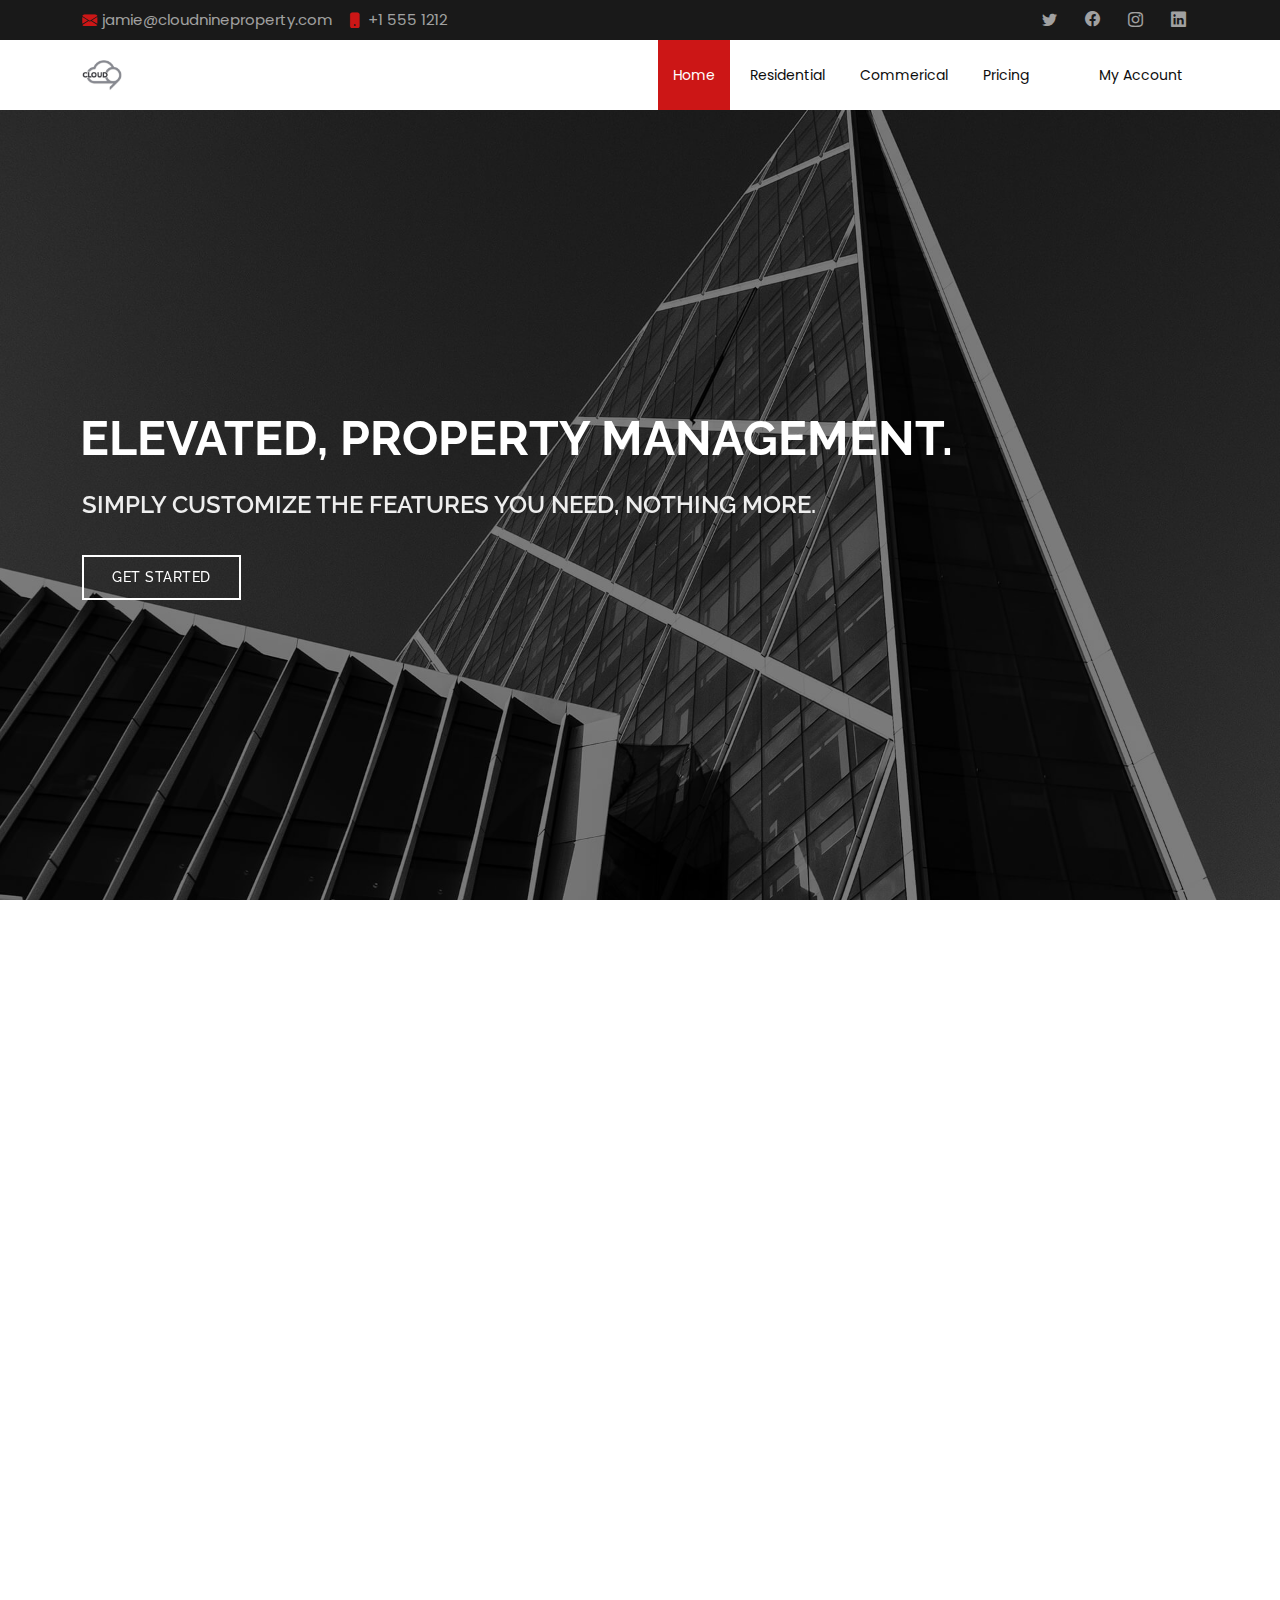
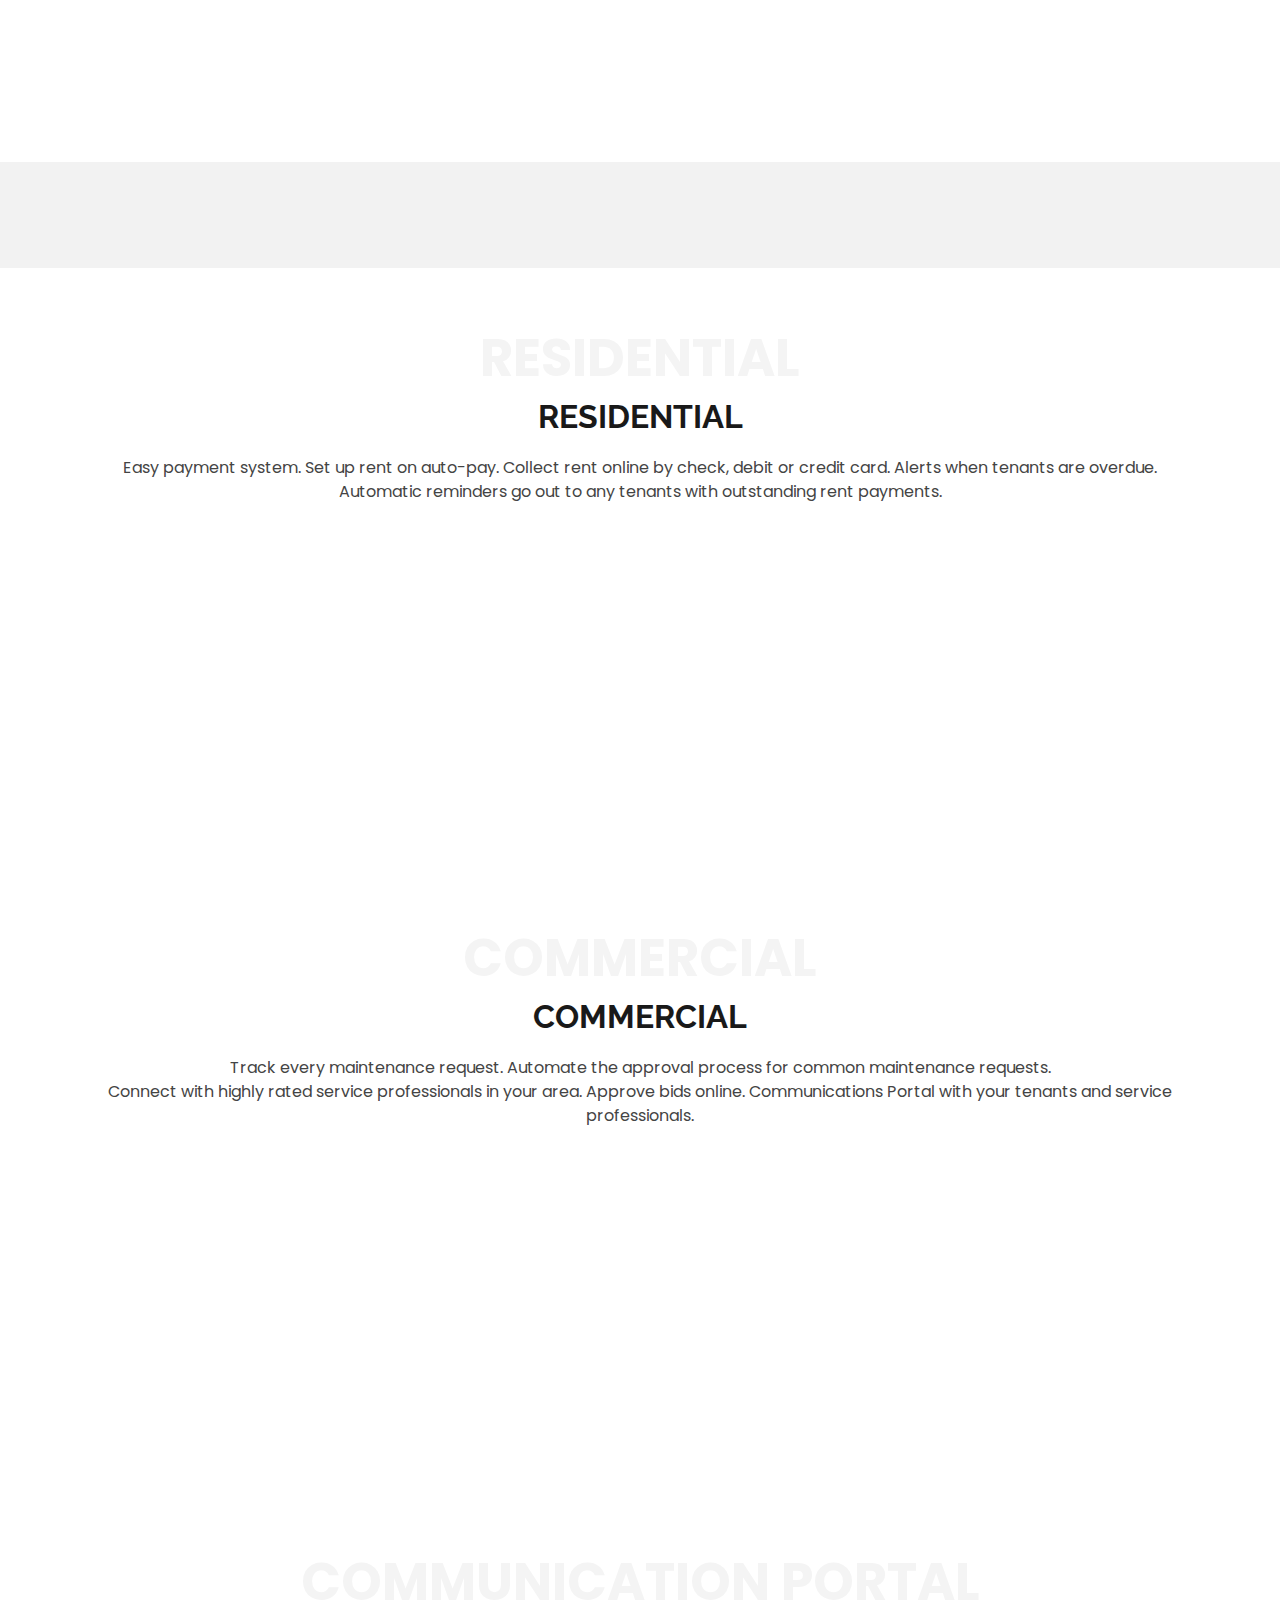
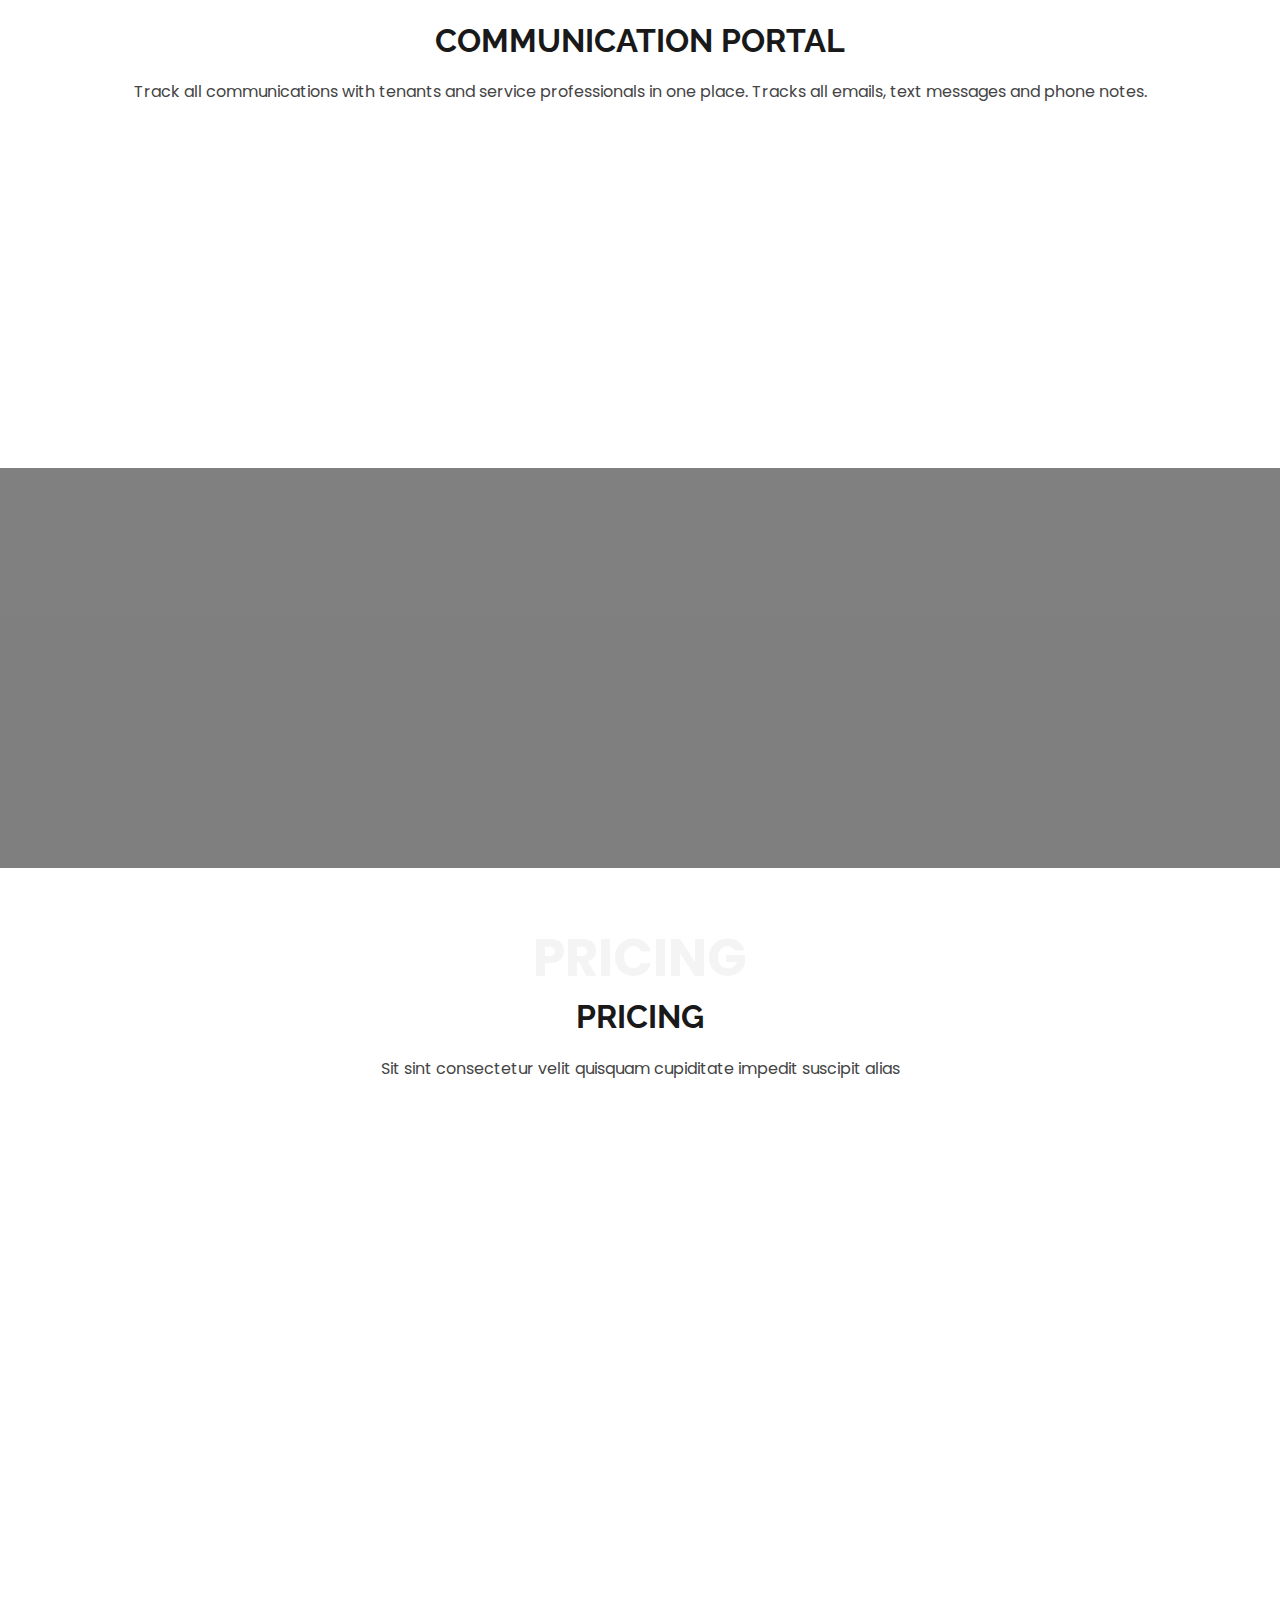
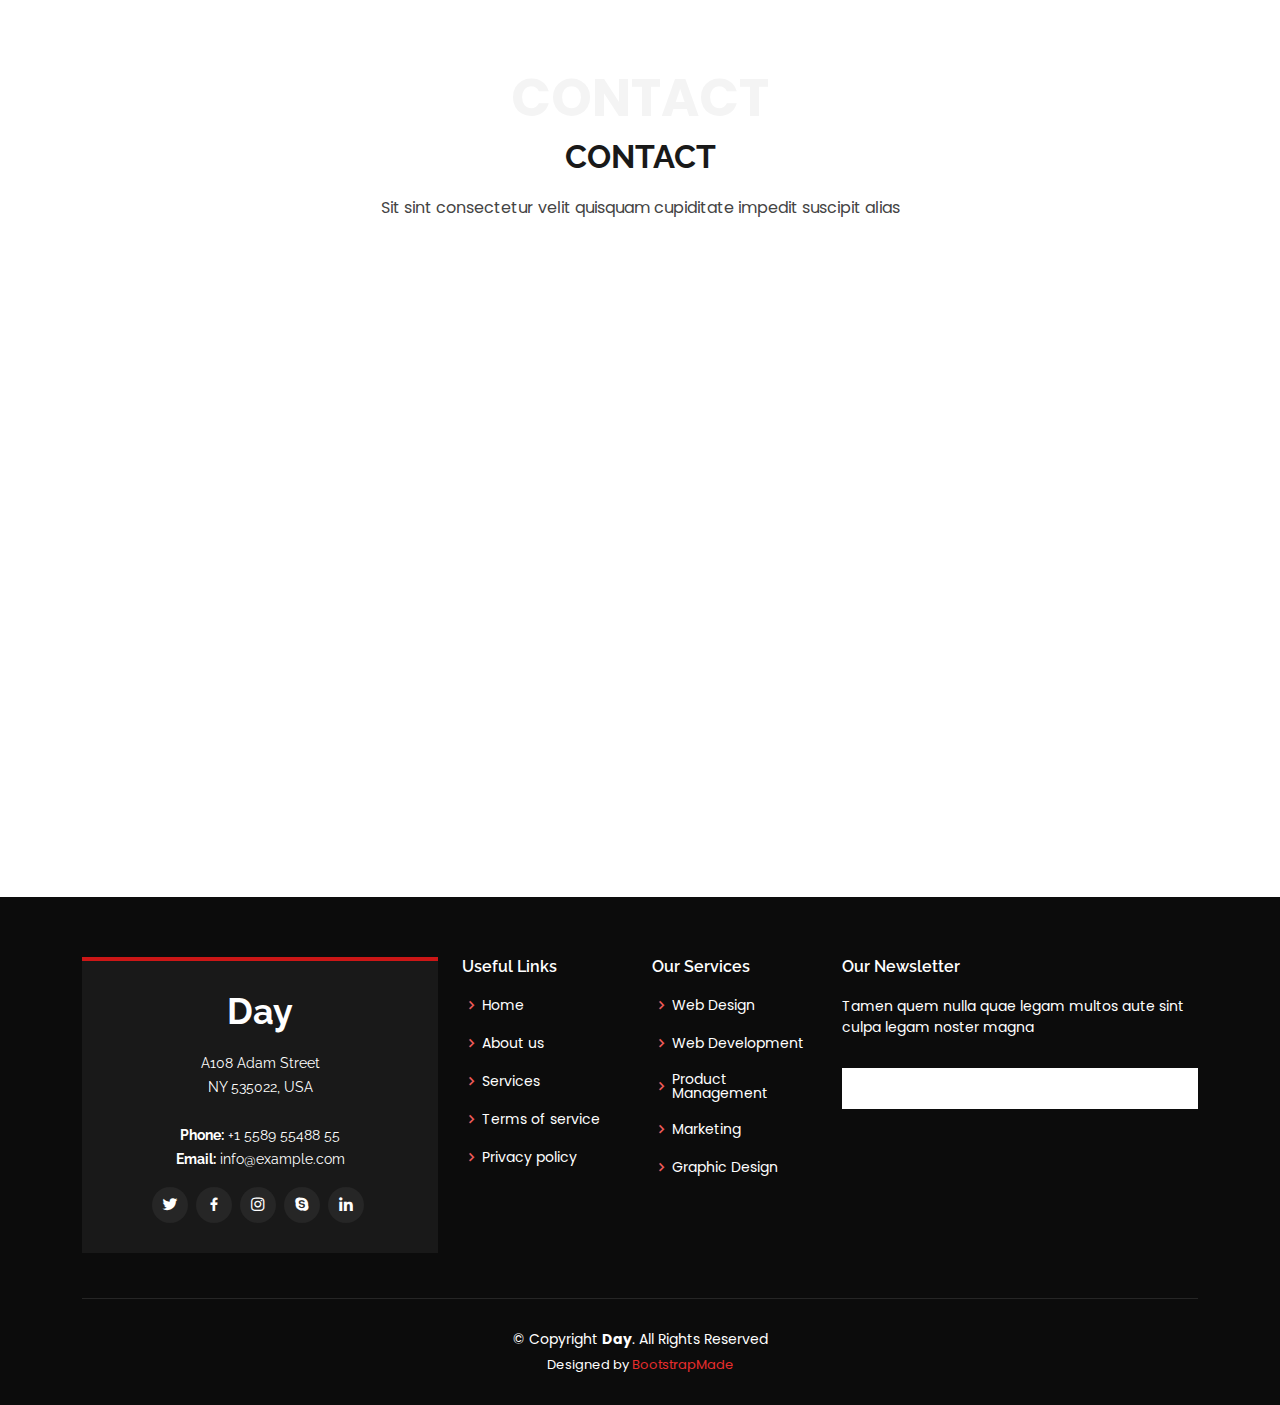
==== commit f4e8f1ac: "design and login page" ====
--- a/index.html
+++ b/index.html
@@ -2,37 +2,31 @@
 <html lang="en">
 
 <head>
-  <meta charset="utf-8">
-  <meta content="width=device-width, initial-scale=1.0" name="viewport">
-
-  <title>Cloud Nine Property</title>
-  <meta content="" name="description">
-  <meta content="" name="keywords">
-
-  <!-- Favicons -->
-  <link href="assets/img/favicon.svg" rel="icon">
-  <link href="assets/img/apple-touch-icon.png" rel="apple-touch-icon">
-
-  <!-- Google Fonts -->
-  <link href="https://fonts.googleapis.com/css?family=Open+Sans:300,300i,400,400i,600,600i,700,700i|Raleway:300,300i,400,400i,500,500i,600,600i,700,700i|Poppins:300,300i,400,400i,500,500i,600,600i,700,700i" rel="stylesheet">
-
-  <!-- Vendor CSS Files -->
-  <link href="assets/vendor/aos/aos.css" rel="stylesheet">
-  <link href="assets/vendor/bootstrap/css/bootstrap.min.css" rel="stylesheet">
-  <link href="assets/vendor/bootstrap-icons/bootstrap-icons.css" rel="stylesheet">
-  <link href="assets/vendor/boxicons/css/boxicons.min.css" rel="stylesheet">
-  <link href="assets/vendor/glightbox/css/glightbox.min.css" rel="stylesheet">
-  <link href="assets/vendor/swiper/swiper-bundle.min.css" rel="stylesheet">
-
-  <!-- Template Main CSS File -->
-  <link href="assets/css/style.css" rel="stylesheet">
-
-  <!-- =======================================================
-  * Template Name: Day - v4.2.0
-  * Template URL: https://bootstrapmade.com/day-multipurpose-html-template-for-free/
-  * Author: BootstrapMade.com
-  * License: https://bootstrapmade.com/license/
-  ======================================================== -->
+    <meta charset="UTF-8" />
+    <meta name="viewport" content="width=device-width, initial-scale=1, shrink-to-fit=no" />
+    <meta http-equiv="x-ua-compatible" content="ie=edge" />
+    <title>Cloud Nine Property</title>
+    <meta content="" name="description">
+    <meta content="" name="keywords">
+
+    <!-- Favicons -->
+    <link href="assets/img/favicon.png" rel="icon">
+    <link href="assets/img/apple-touch-icon.png" rel="apple-touch-icon">
+
+    <!-- Google Fonts -->
+    <link href="https://fonts.googleapis.com/css?family=Open+Sans:300,300i,400,400i,600,600i,700,700i|Raleway:300,300i,400,400i,500,500i,600,600i,700,700i|Poppins:300,300i,400,400i,500,500i,600,600i,700,700i" rel="stylesheet">
+
+    <!-- Vendor CSS Files -->
+    <link href="assets/vendor/aos/aos.css" rel="stylesheet">
+    <link href="assets/vendor/bootstrap/css/bootstrap.min.css" rel="stylesheet">
+    <link href="assets/vendor/bootstrap-icons/bootstrap-icons.css" rel="stylesheet">
+    <link href="assets/vendor/boxicons/css/boxicons.min.css" rel="stylesheet">
+    <link href="assets/vendor/glightbox/css/glightbox.min.css" rel="stylesheet">
+    <link href="assets/vendor/swiper/swiper-bundle.min.css" rel="stylesheet">
+
+    <!-- Template Main CSS File -->
+    <link href="assets/css/style.css" rel="stylesheet">
+
 </head>
 
 <body>
@@ -183,12 +177,12 @@
           </div>
       </section><!-- End Clients Section -->
       <!-- ======= Services Section ======= -->
-      <section id="payments" class="payments">
+      <section id="residential" class="residential">
           <div class="container">
 
               <div class="section-title">
-                  <span>Payments</span>
-                  <h2>Payments</h2>
+                  <span>Residential</span>
+                  <h2>Residential</h2>
                   <p>Easy payment system. Set up rent on auto-pay. Collect rent online by check, debit or credit card. Alerts when tenants are overdue. <br />Automatic reminders go out to any tenants with outstanding rent payments. </p>
               </div>
 
@@ -246,12 +240,12 @@
           </div>
       </section><!-- End Services Section -->
 
-      <section id="maintenance" class="maintenance">
+      <section id="commercial" class="commercial">
           <div class="container">
 
               <div class="section-title">
-                  <span>Maintenance Issues Tracking</span>
-                  <h2>Maintenance Issues Tracking</h2>
+                  <span>Commercial</span>
+                  <h2>Commercial</h2>
                   <p>Track every maintenance request. Automate the approval process for common maintenance requests. <br />Connect with highly rated service professionals in your area. Approve bids online. Communications Portal with your tenants and service professionals.</p>
               </div>
 
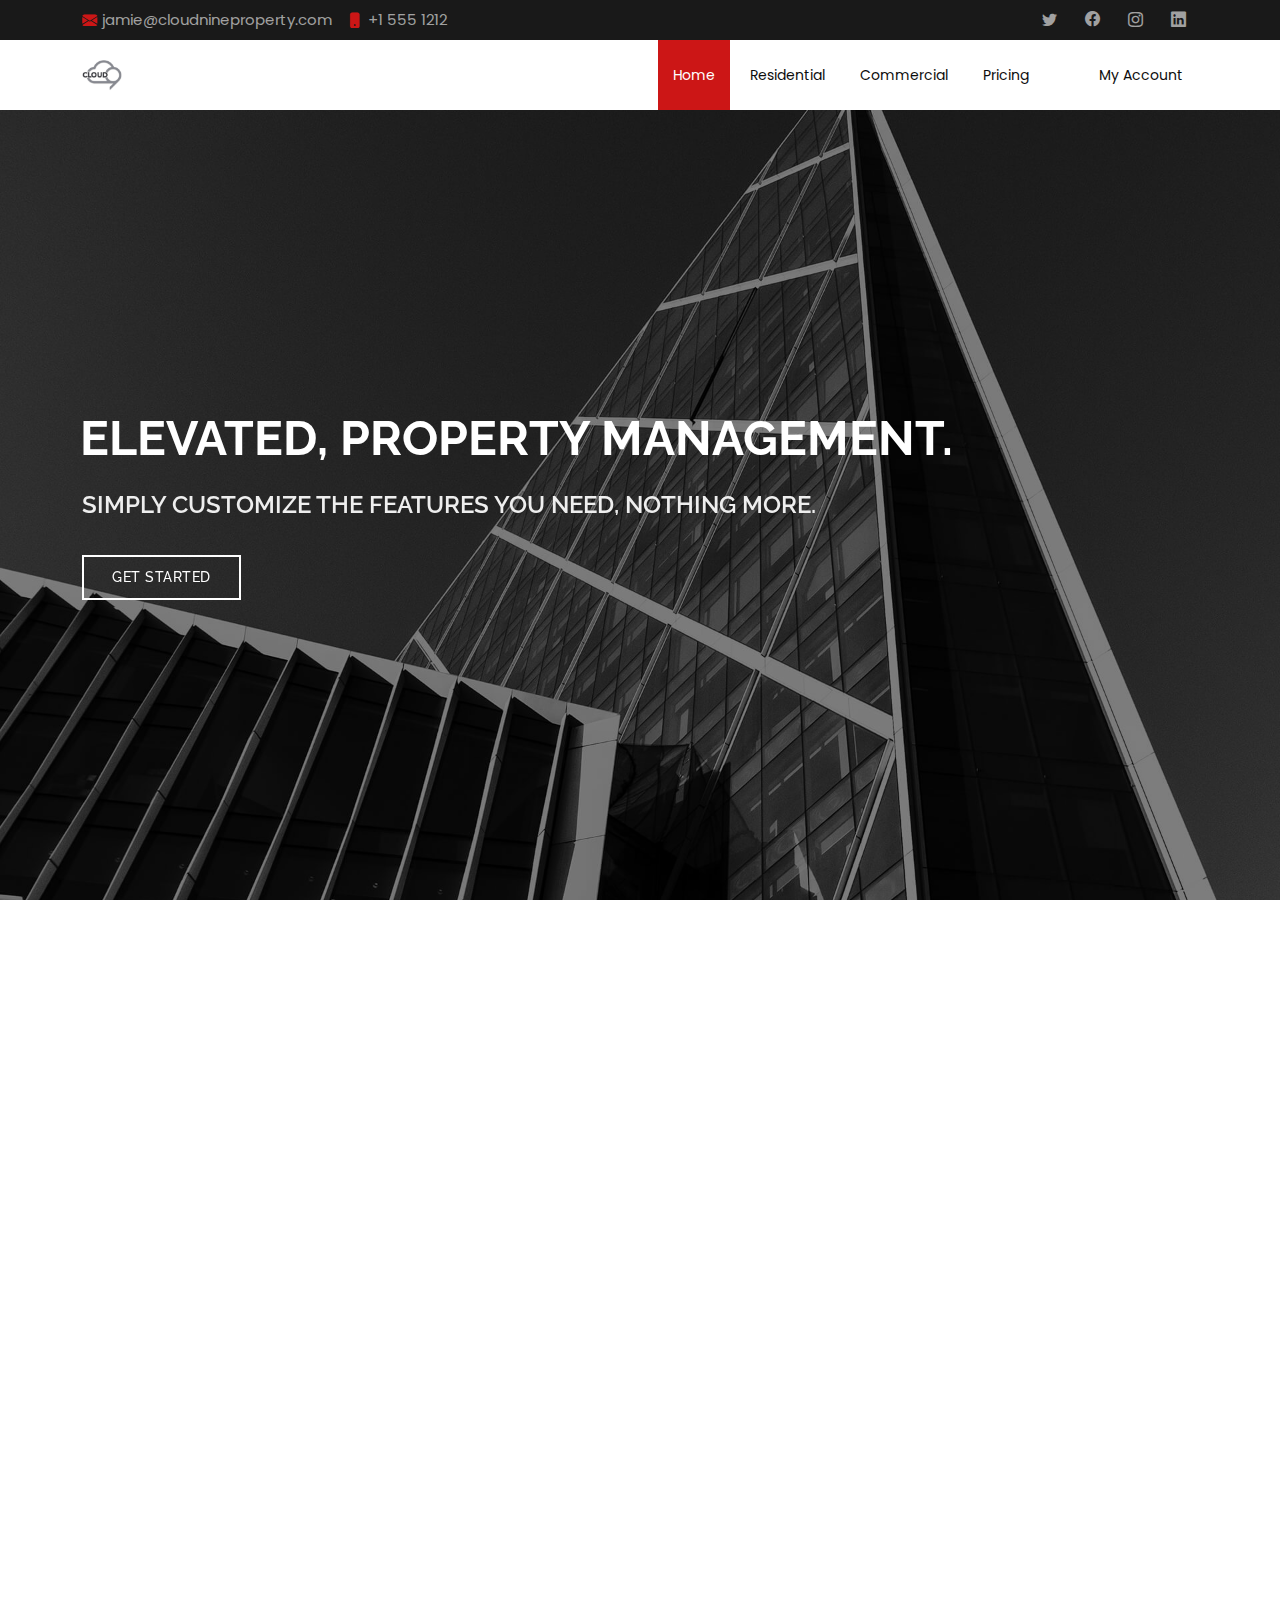
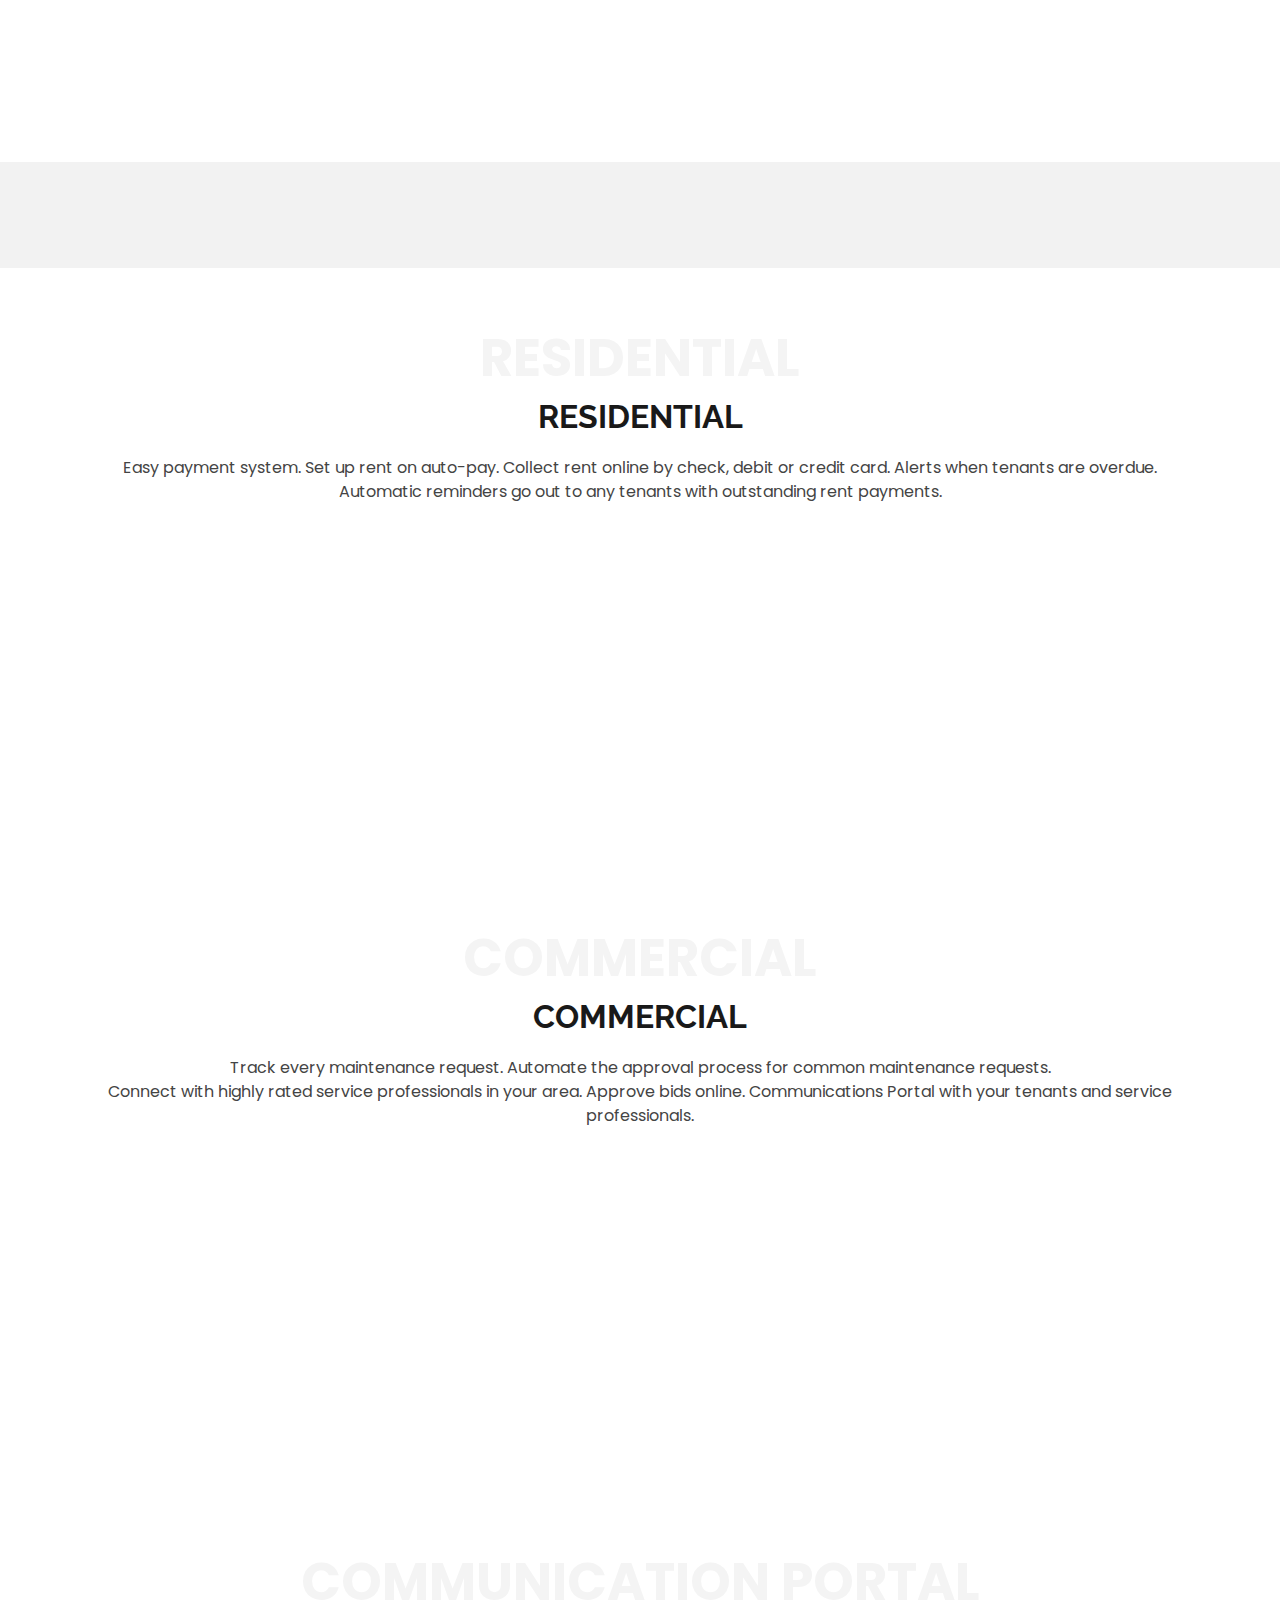
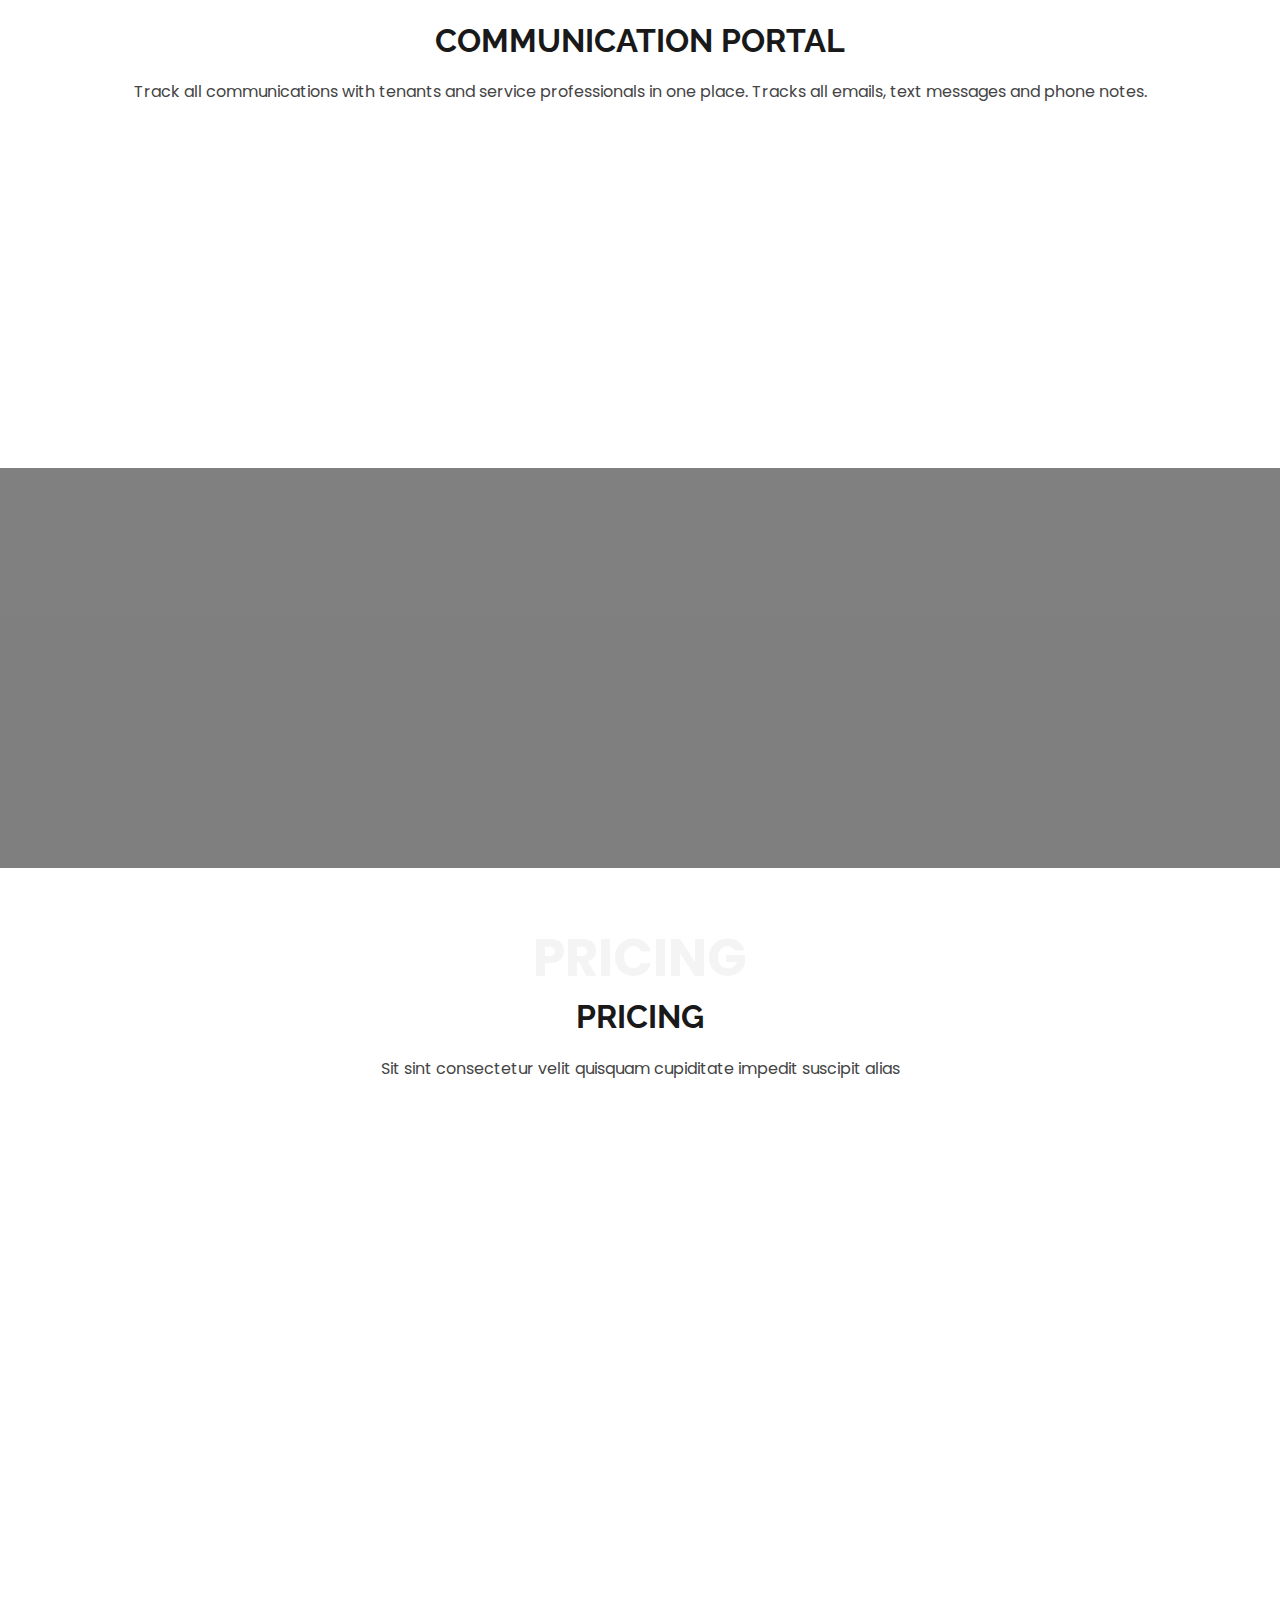
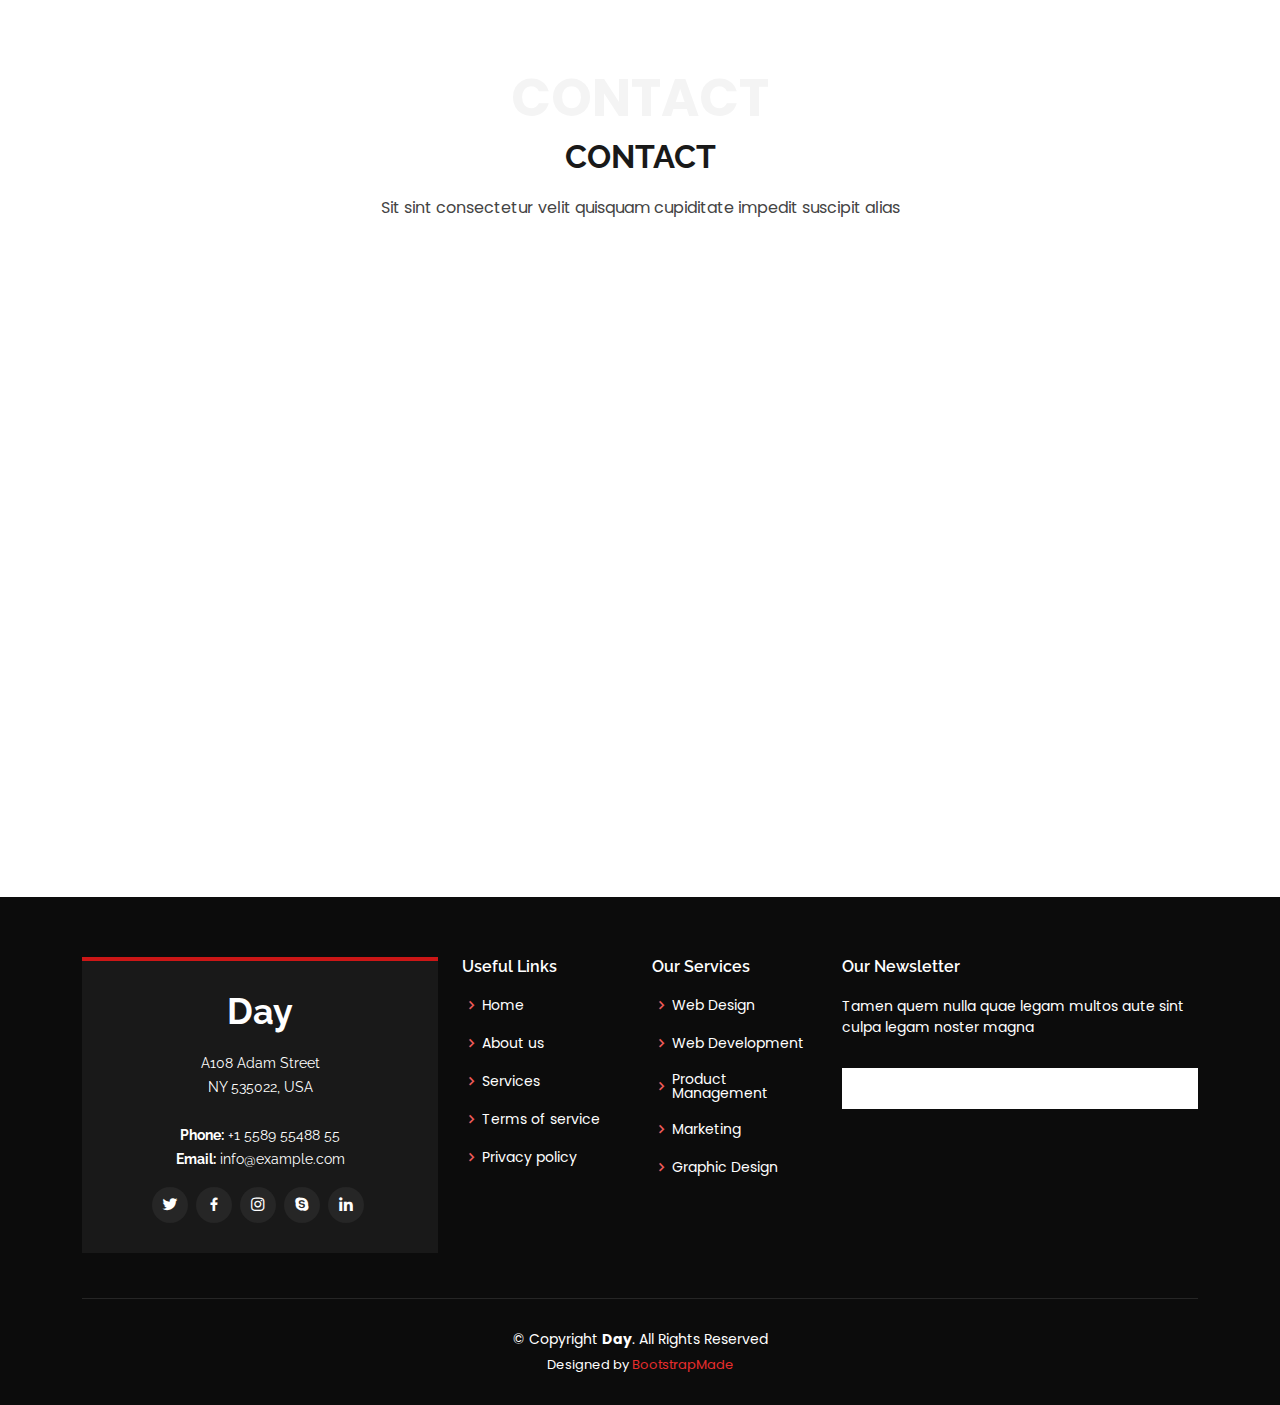
==== commit 92621fd7: "typo" ====
--- a/index.html
+++ b/index.html
@@ -58,7 +58,7 @@
               <ul>
                   <li><a class="nav-link scrollto active" href="#hero">Home</a></li>
                   <li><a class="nav-link scrollto" href="#residential">Residential</a></li>
-                  <li><a class="nav-link scrollto" href="#commerical">Commerical</a></li>
+                  <li><a class="nav-link scrollto" href="#commercial">Commercial</a></li>
                   <li><a class="nav-link scrollto" href="#pricing">Pricing</a></li>
                   <li><a></a></li>
                   <li><a class="nav-link" href="Login.aspx">My Account</a></li>
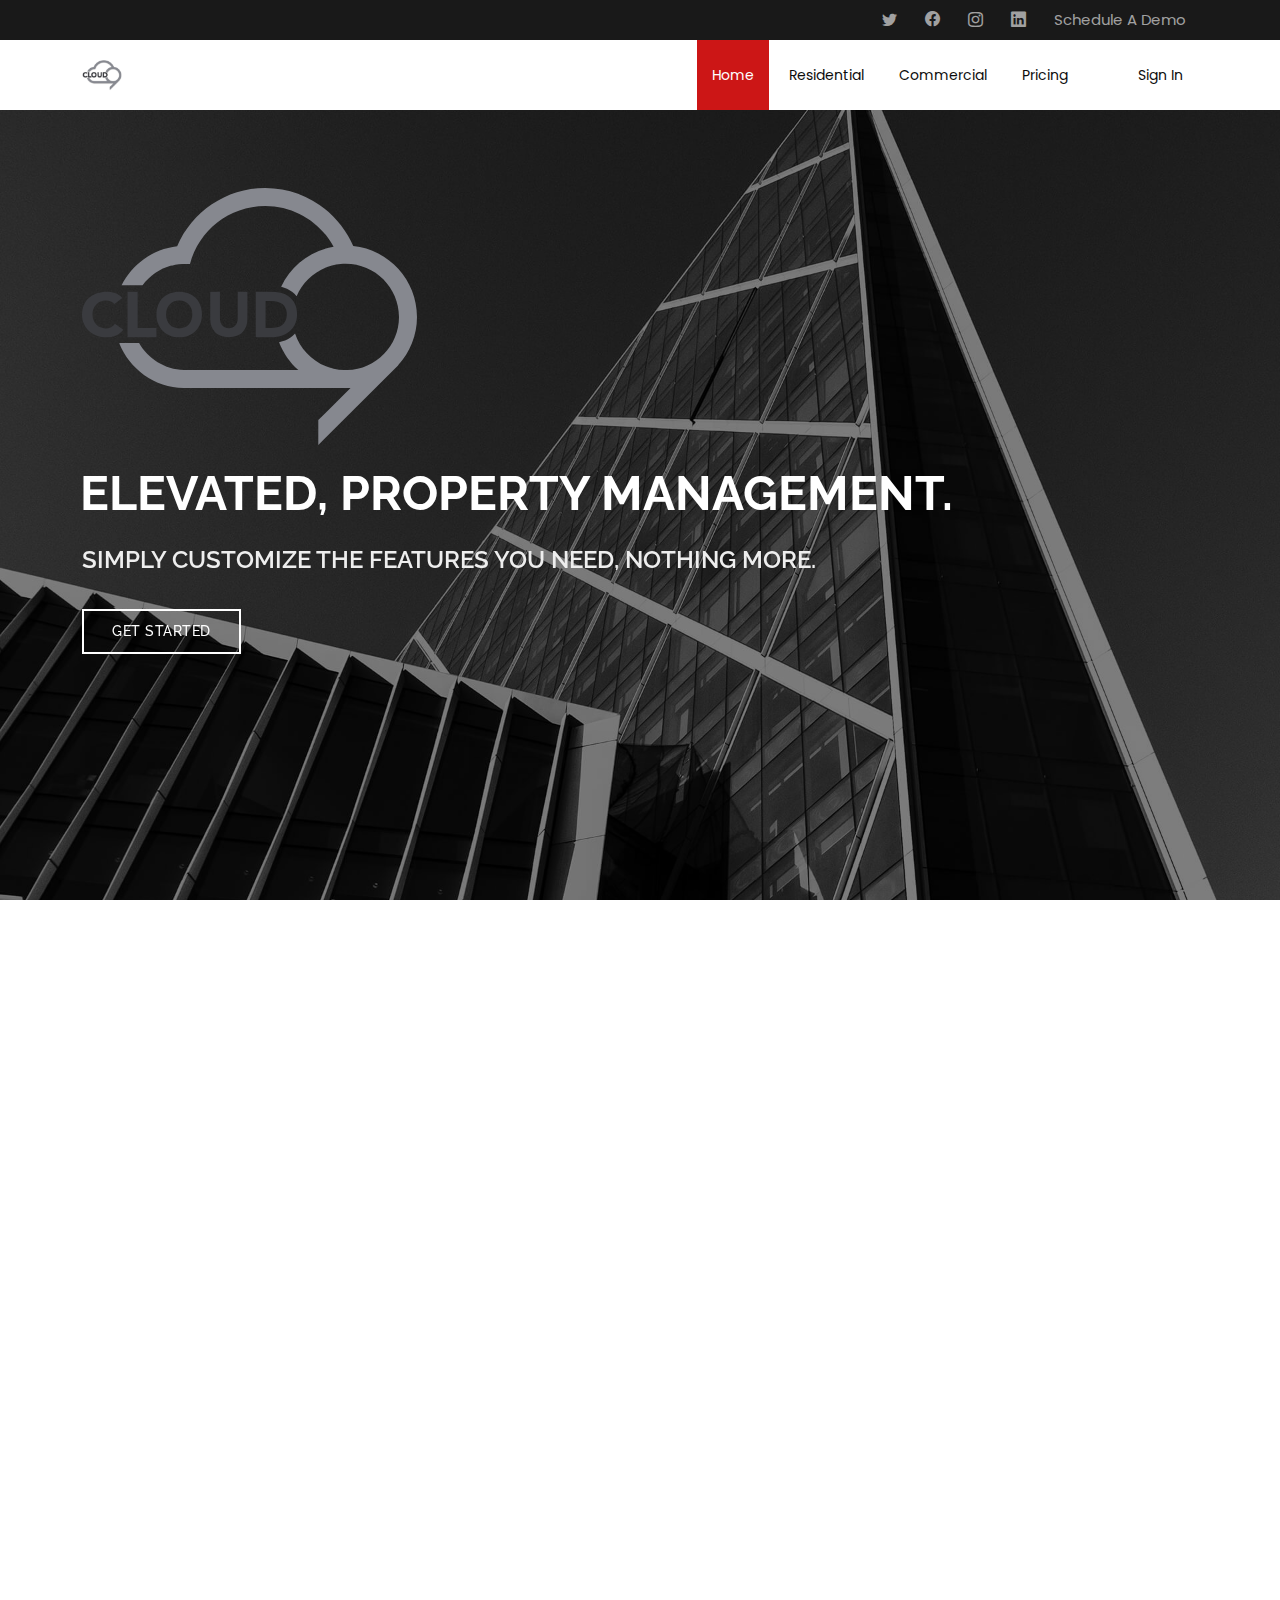
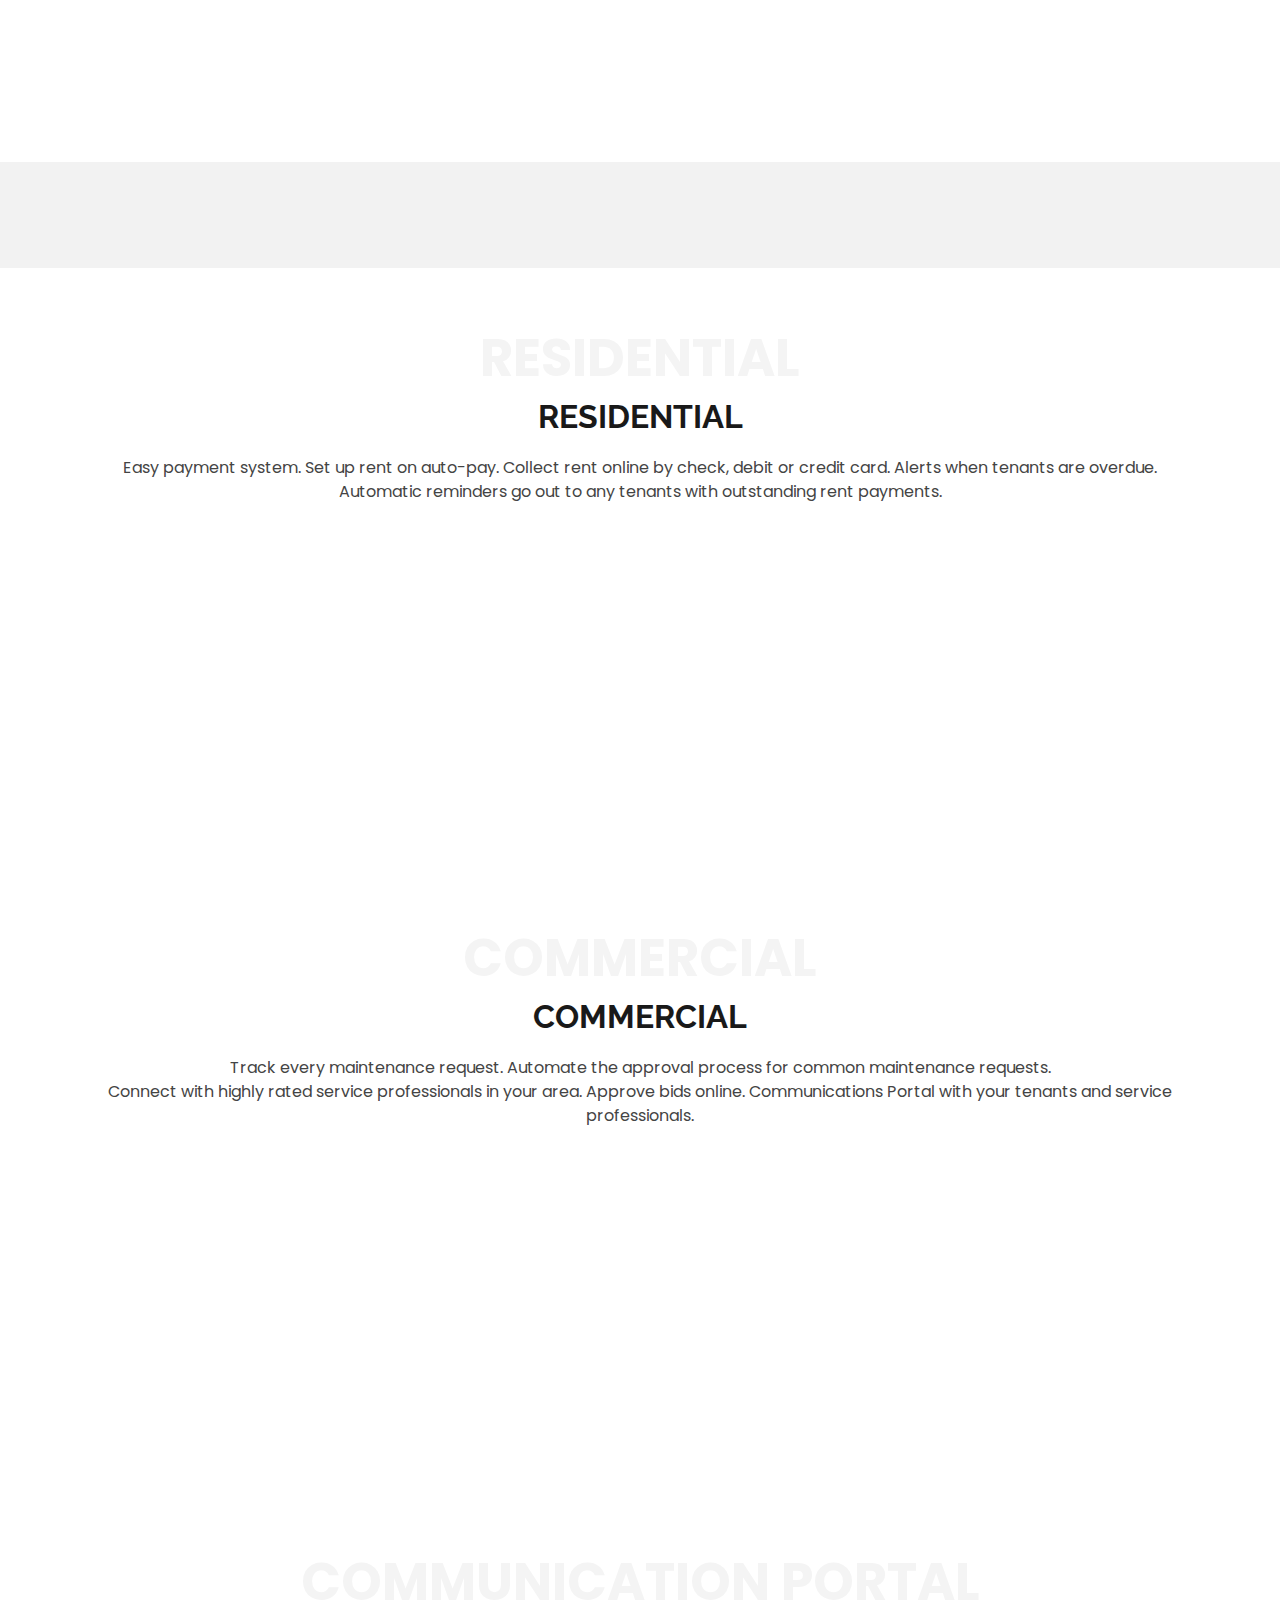
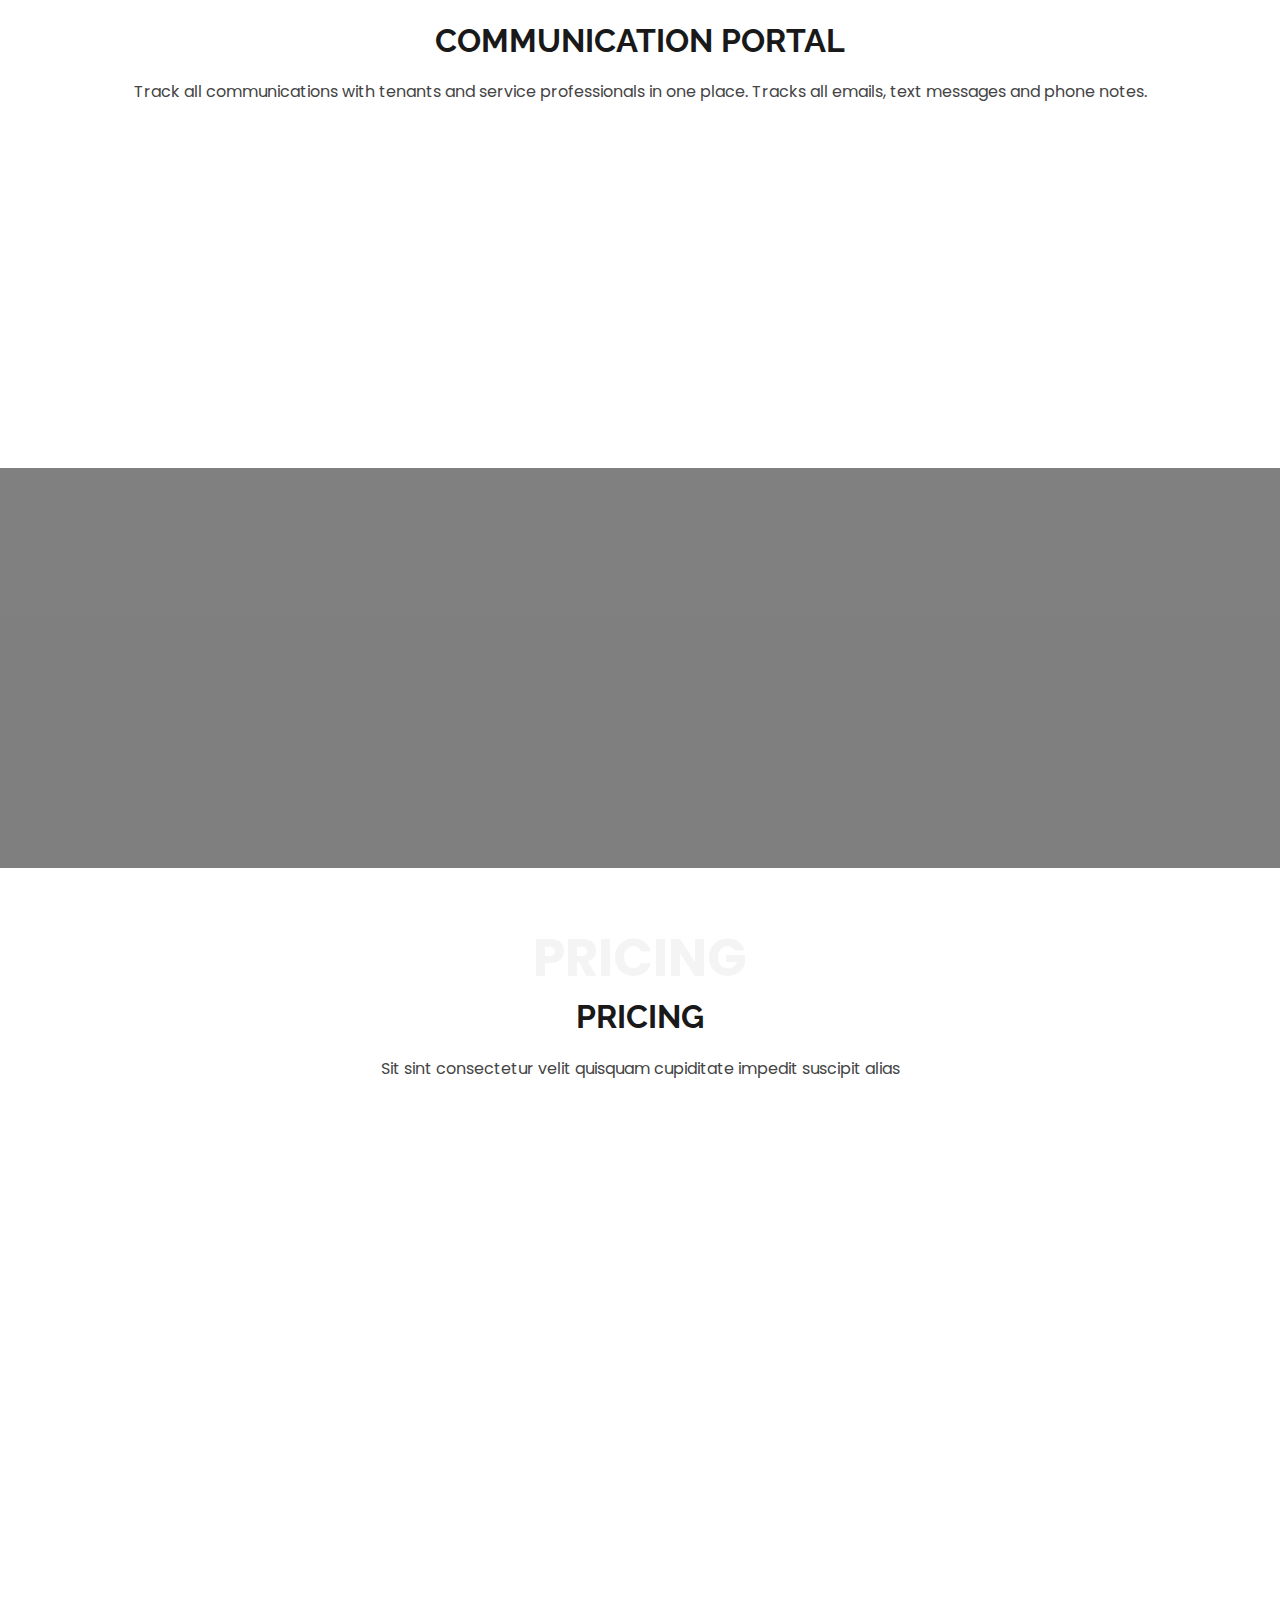
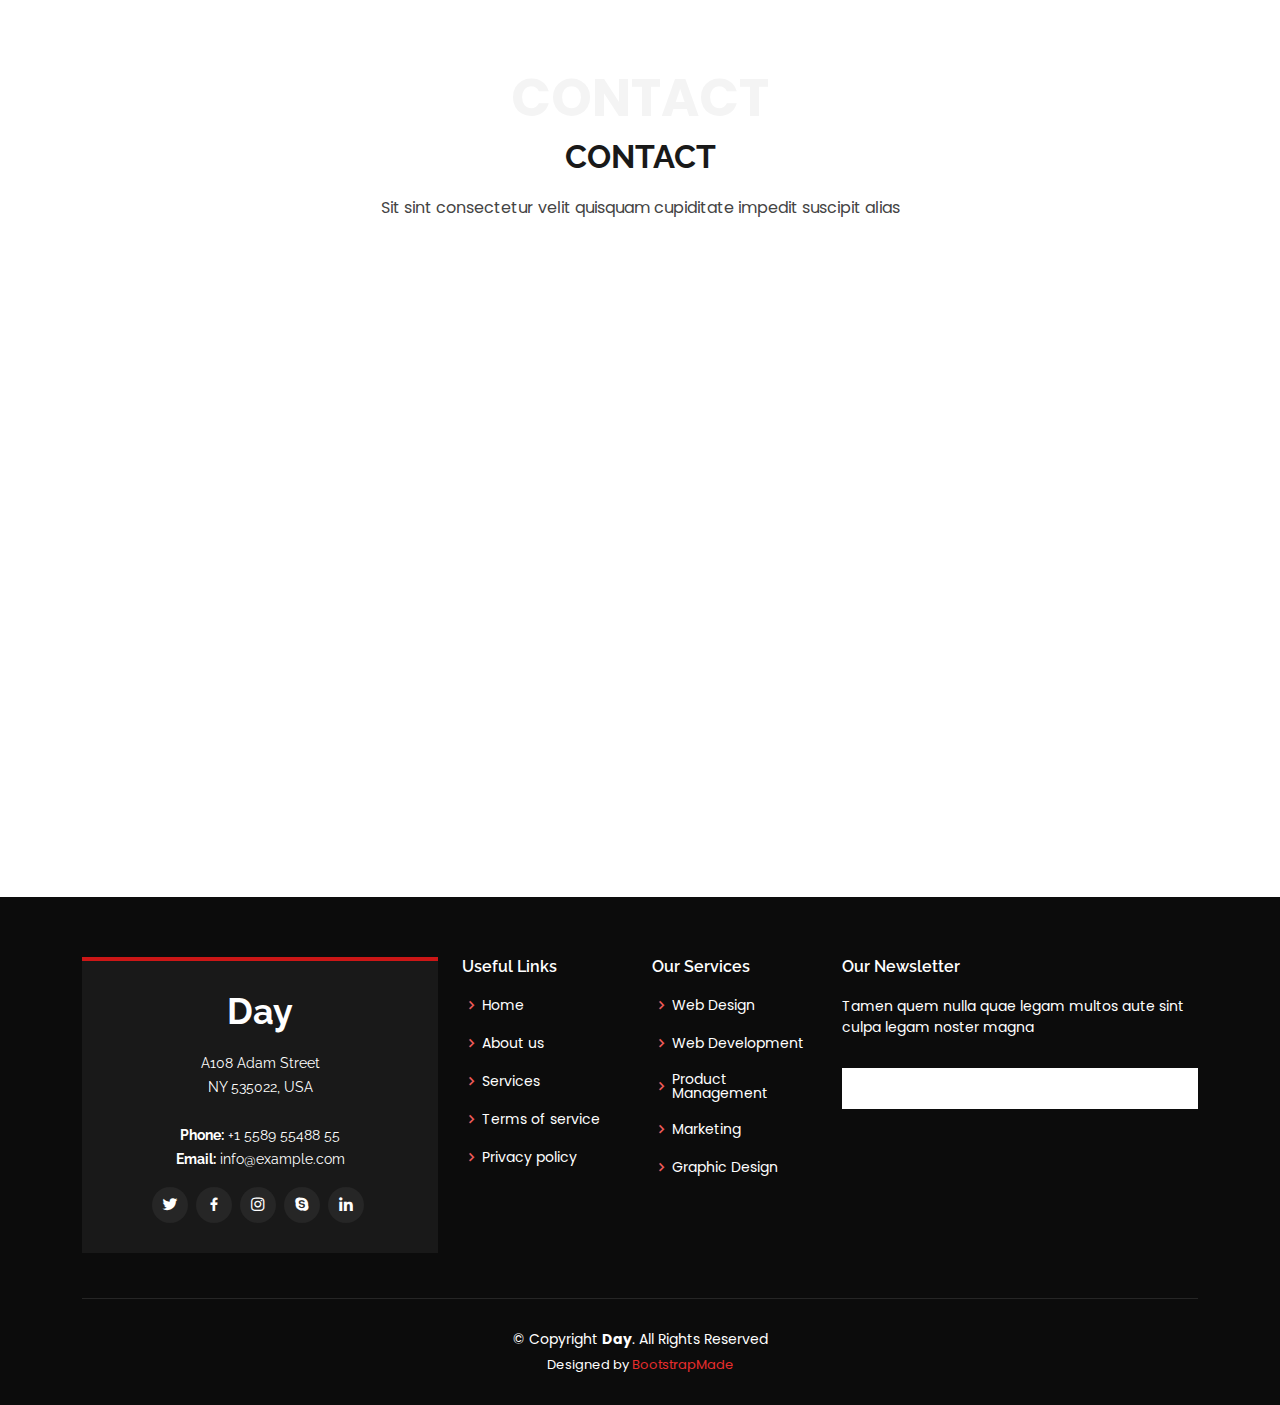
==== commit a34547da: "setting up member area" ====
--- a/index.html
+++ b/index.html
@@ -33,18 +33,23 @@
 
   <!-- ======= Top Bar ======= -->
   <section id="topbar" class="d-flex align-items-center">
-    <div class="container d-flex justify-content-center justify-content-md-between">
-      <div class="contact-info d-flex align-items-center">
-        <i class="bi bi-envelope-fill"></i><a href="mailto:contact@example.com">jamie@cloudnineproperty.com</a>
-        <i class="bi bi-phone-fill phone-icon"></i> +1 555 1212
+      <div class="container d-flex justify-content-center justify-content-md-between">
+          <div class="contact-info d-flex align-items-center">
+              <!--
+
+                <i class="bi bi-envelope-fill"></i><a href="mailto:contact@example.com">jamie@cloudnineproperty.com</a>
+                <i class="bi bi-phone-fill phone-icon"></i> +1 555 1212
+           -->
+          </div>
+          <div class="social-links d-none d-md-block">
+              <a href="#" class="twitter"><i class="bi bi-twitter"></i></a>
+              <a href="#" class="facebook"><i class="bi bi-facebook"></i></a>
+              <a href="#" class="instagram"><i class="bi bi-instagram"></i></a>
+              <a href="#" class="linkedin"><i class="bi bi-linkedin"></i></i></a>
+              <a href="#">Schedule A Demo</a>
+
+          </div>
       </div>
-      <div class="social-links d-none d-md-block">
-        <a href="#" class="twitter"><i class="bi bi-twitter"></i></a>
-        <a href="#" class="facebook"><i class="bi bi-facebook"></i></a>
-        <a href="#" class="instagram"><i class="bi bi-instagram"></i></a>
-        <a href="#" class="linkedin"><i class="bi bi-linkedin"></i></i></a>
-      </div>
-    </div>
   </section>
 
   <!-- ======= Header ======= -->
@@ -60,8 +65,8 @@
                   <li><a class="nav-link scrollto" href="#residential">Residential</a></li>
                   <li><a class="nav-link scrollto" href="#commercial">Commercial</a></li>
                   <li><a class="nav-link scrollto" href="#pricing">Pricing</a></li>
-                  <li><a></a></li>
-                  <li><a class="nav-link" href="Login.aspx">My Account</a></li>
+                  <li><a class="nav-link " href="#"></a></li>
+                  <li><a class="nav-link" href="Login.aspx">Sign In</a></li>               
               </ul>
               <i class="bi bi-list mobile-nav-toggle"></i>
           </nav><!-- .navbar -->
@@ -72,6 +77,8 @@
   <!-- ======= Hero Section ======= -->
   <section id="hero" class="d-flex align-items-center">
     <div class="container position-relative" data-aos="fade-up" data-aos-delay="500">
+        <img src="/assets/img/favicon.svg" alt="Cloud Nine Logo" height="30%" width="30%" />
+        <br />
         <h1>Elevated, Property Management.</h1>
       <h2>Simply customize the features you need, nothing more.</h2>
         <br>
--- a/assets/css/style.css
+++ b/assets/css/style.css
@@ -426,7 +426,7 @@
 }
 
 #hero h1 {
-  margin: 0 0 0 -2px;
+  margin: 20px 0 0 -2px;
   font-size: 48px;
   font-weight: 700;
   line-height: 56px;
@@ -452,6 +452,7 @@
   transition: 0.5s;
   border: 2px solid #fff;
   color: #fff;
+  margin-bottom: 15%;
 }
 
 #hero .btn-get-started:hover {
@@ -467,13 +468,14 @@
 
 @media (max-width: 768px) {
   #hero {
-    text-align: center;
+    text-align: left;
   }
   #hero .container {
     padding-top: 40px;
   }
   #hero h1 {
     font-size: 28px;
+    text-align: left;
     line-height: 36px;
   }
   #hero h2 {
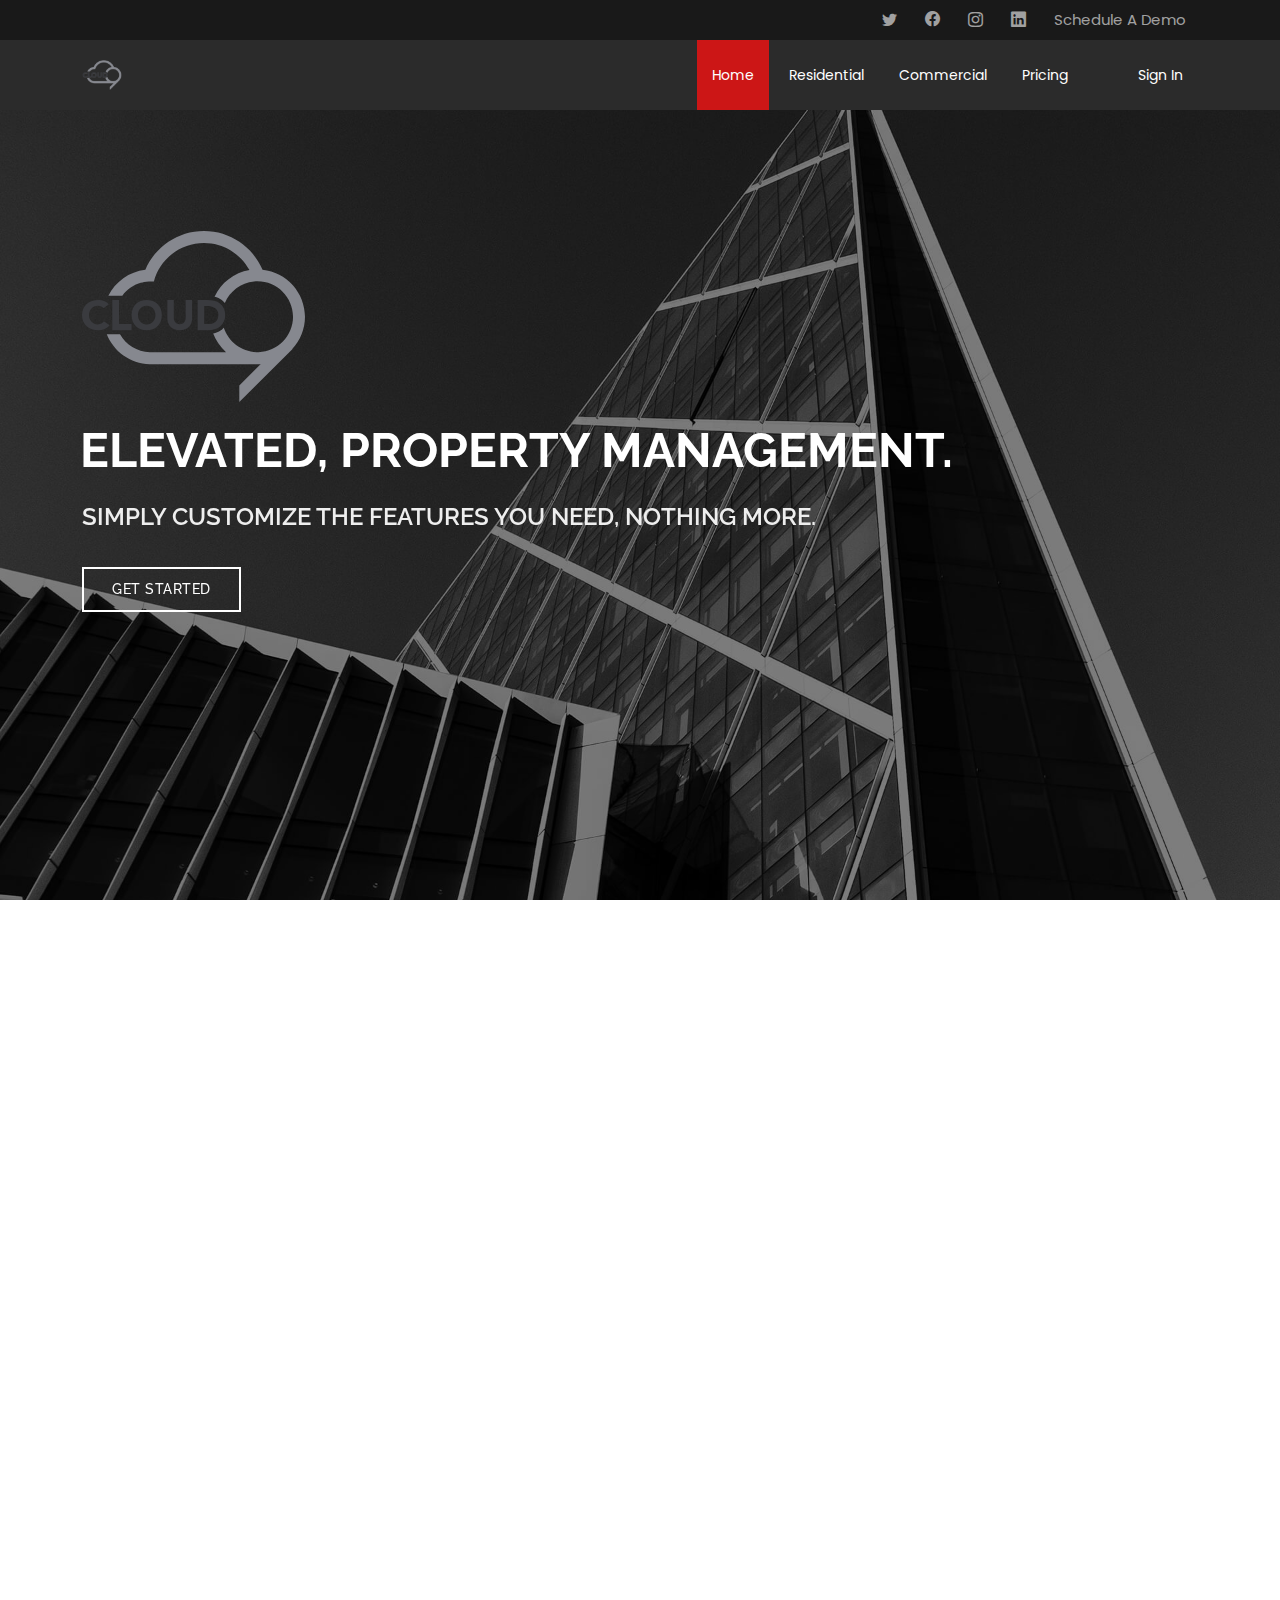
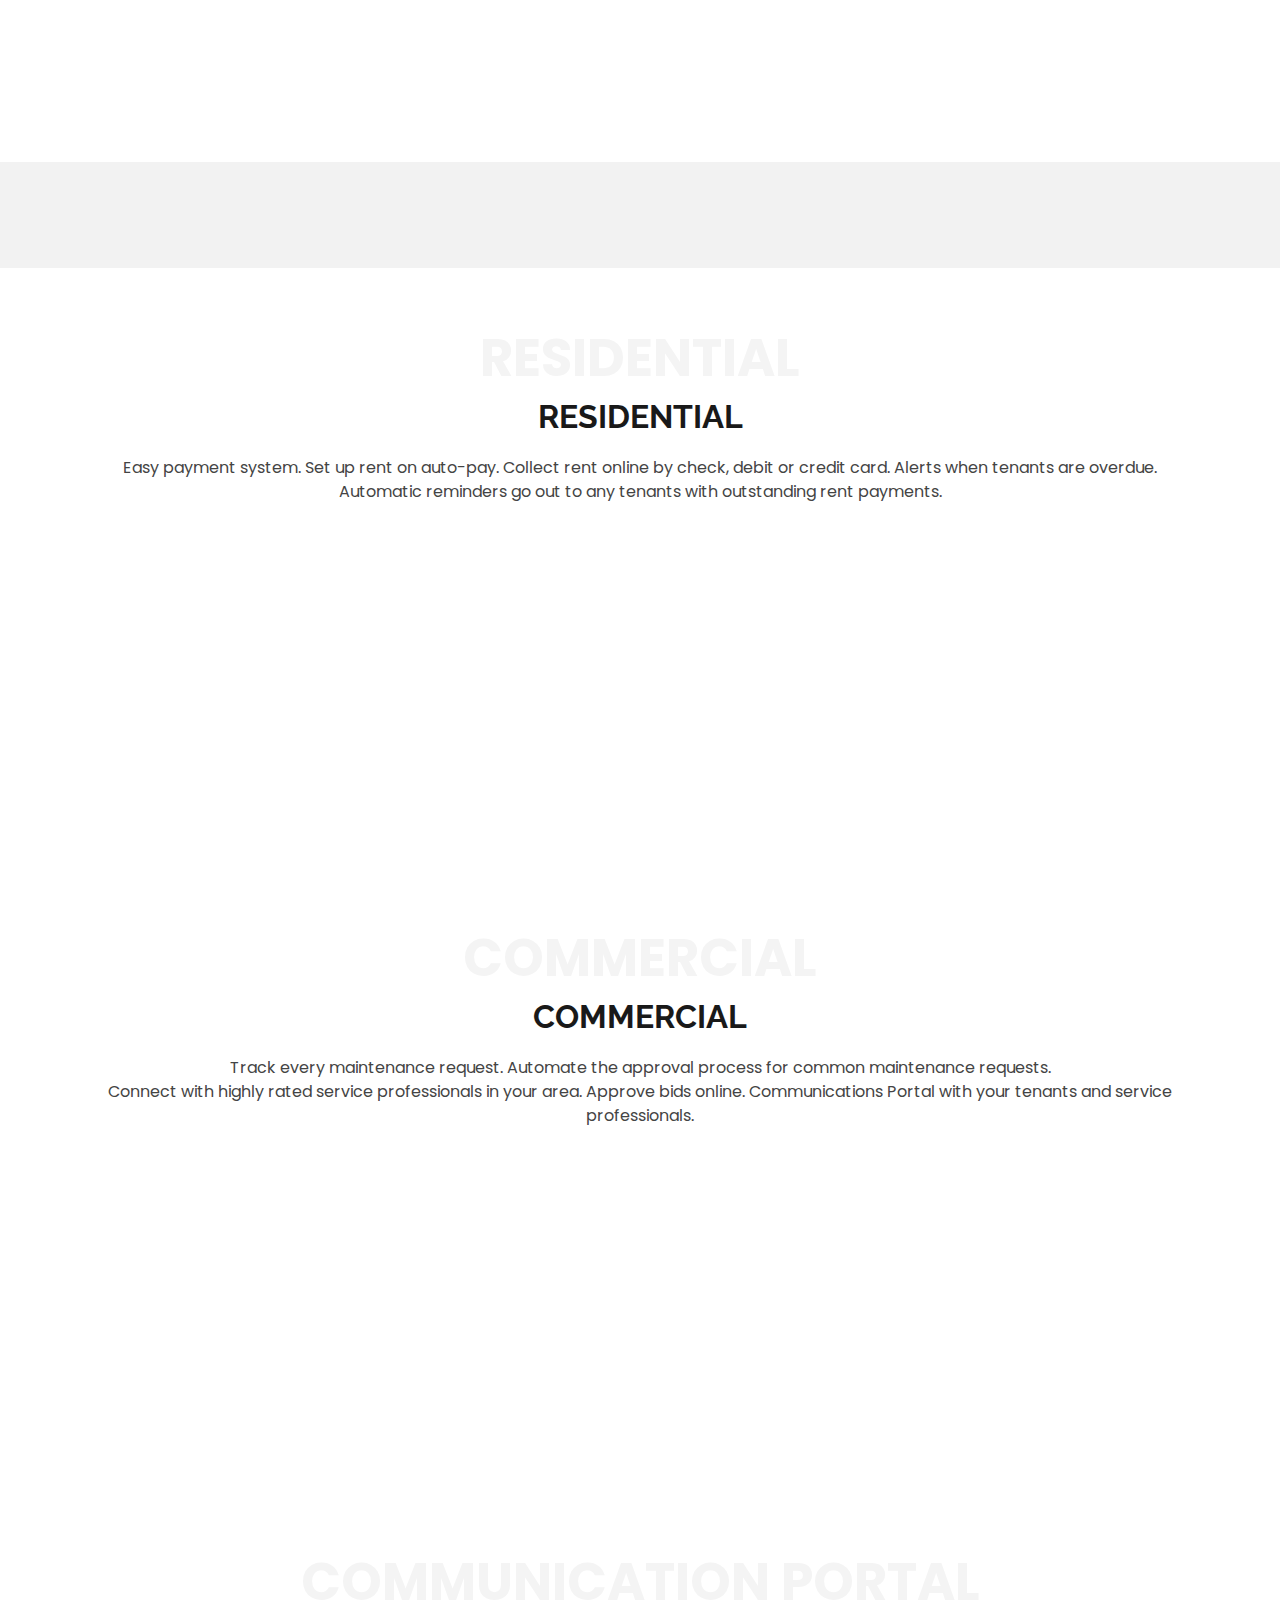
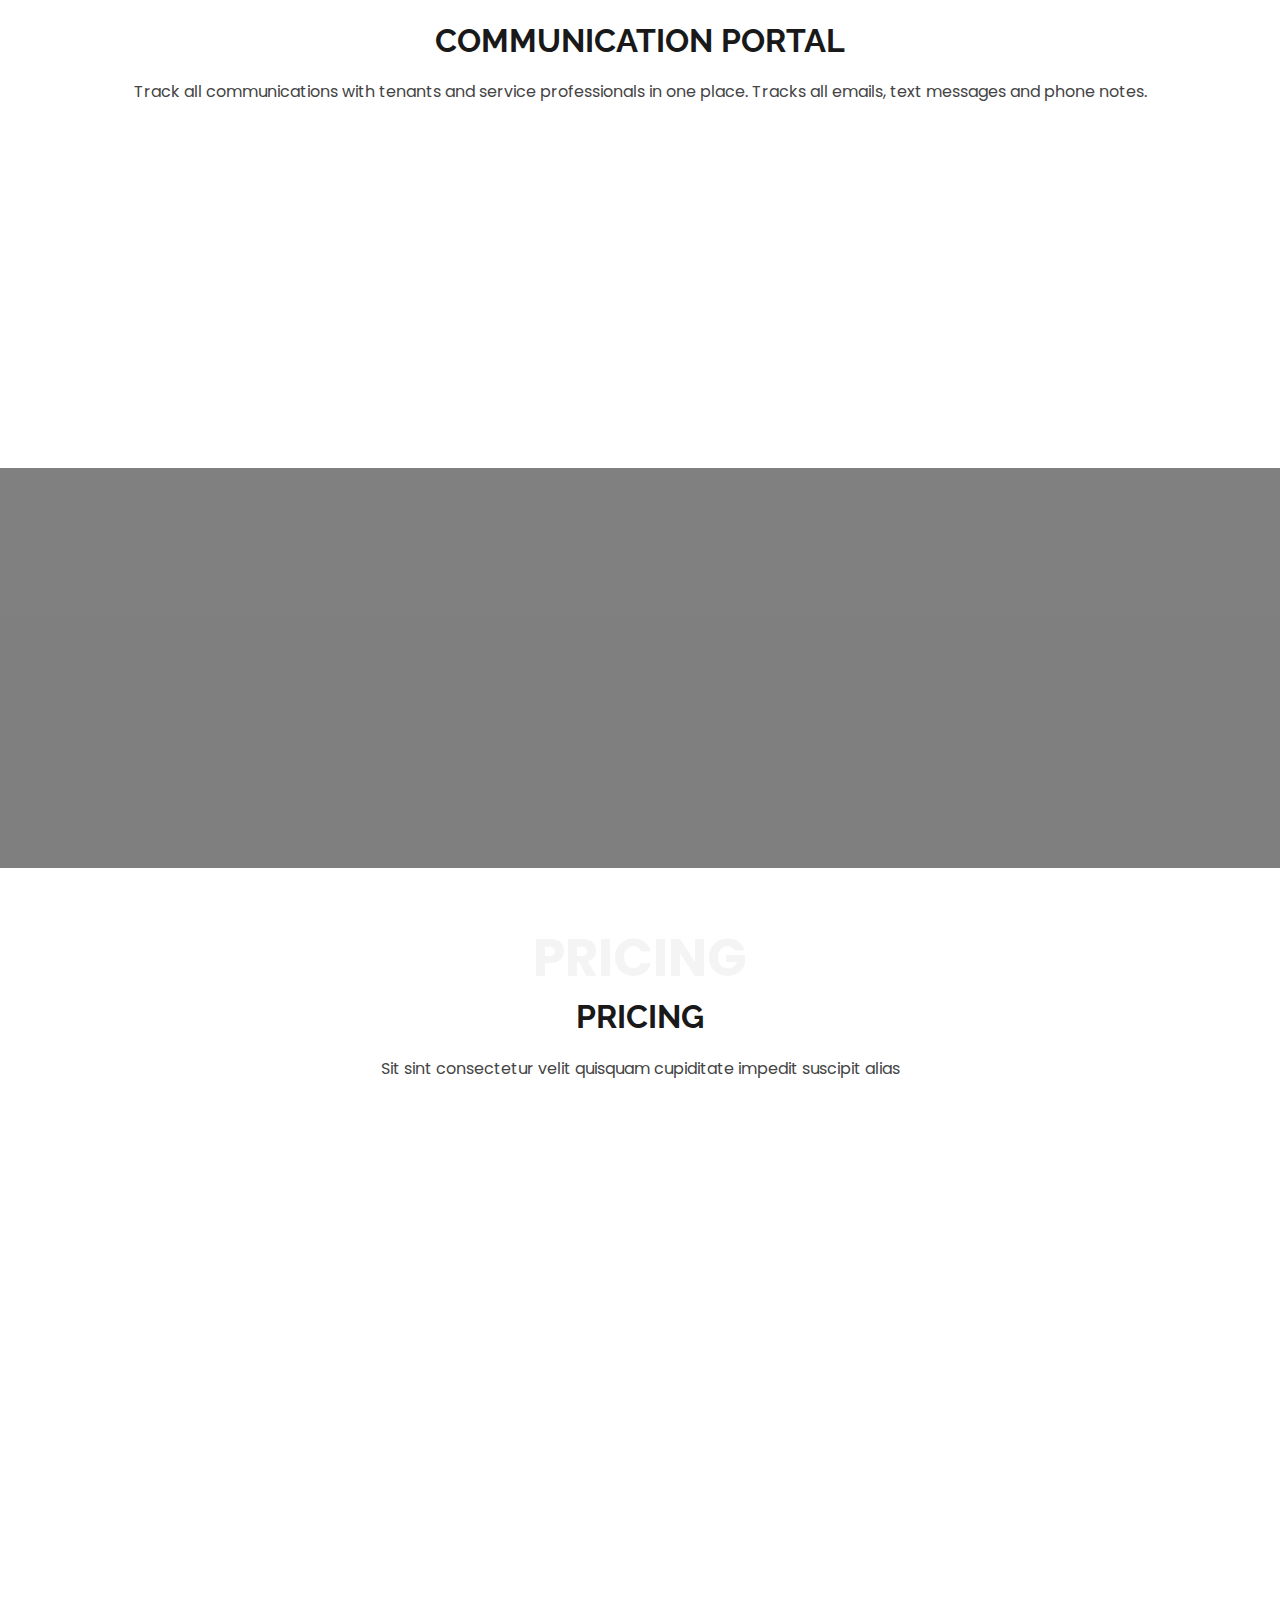
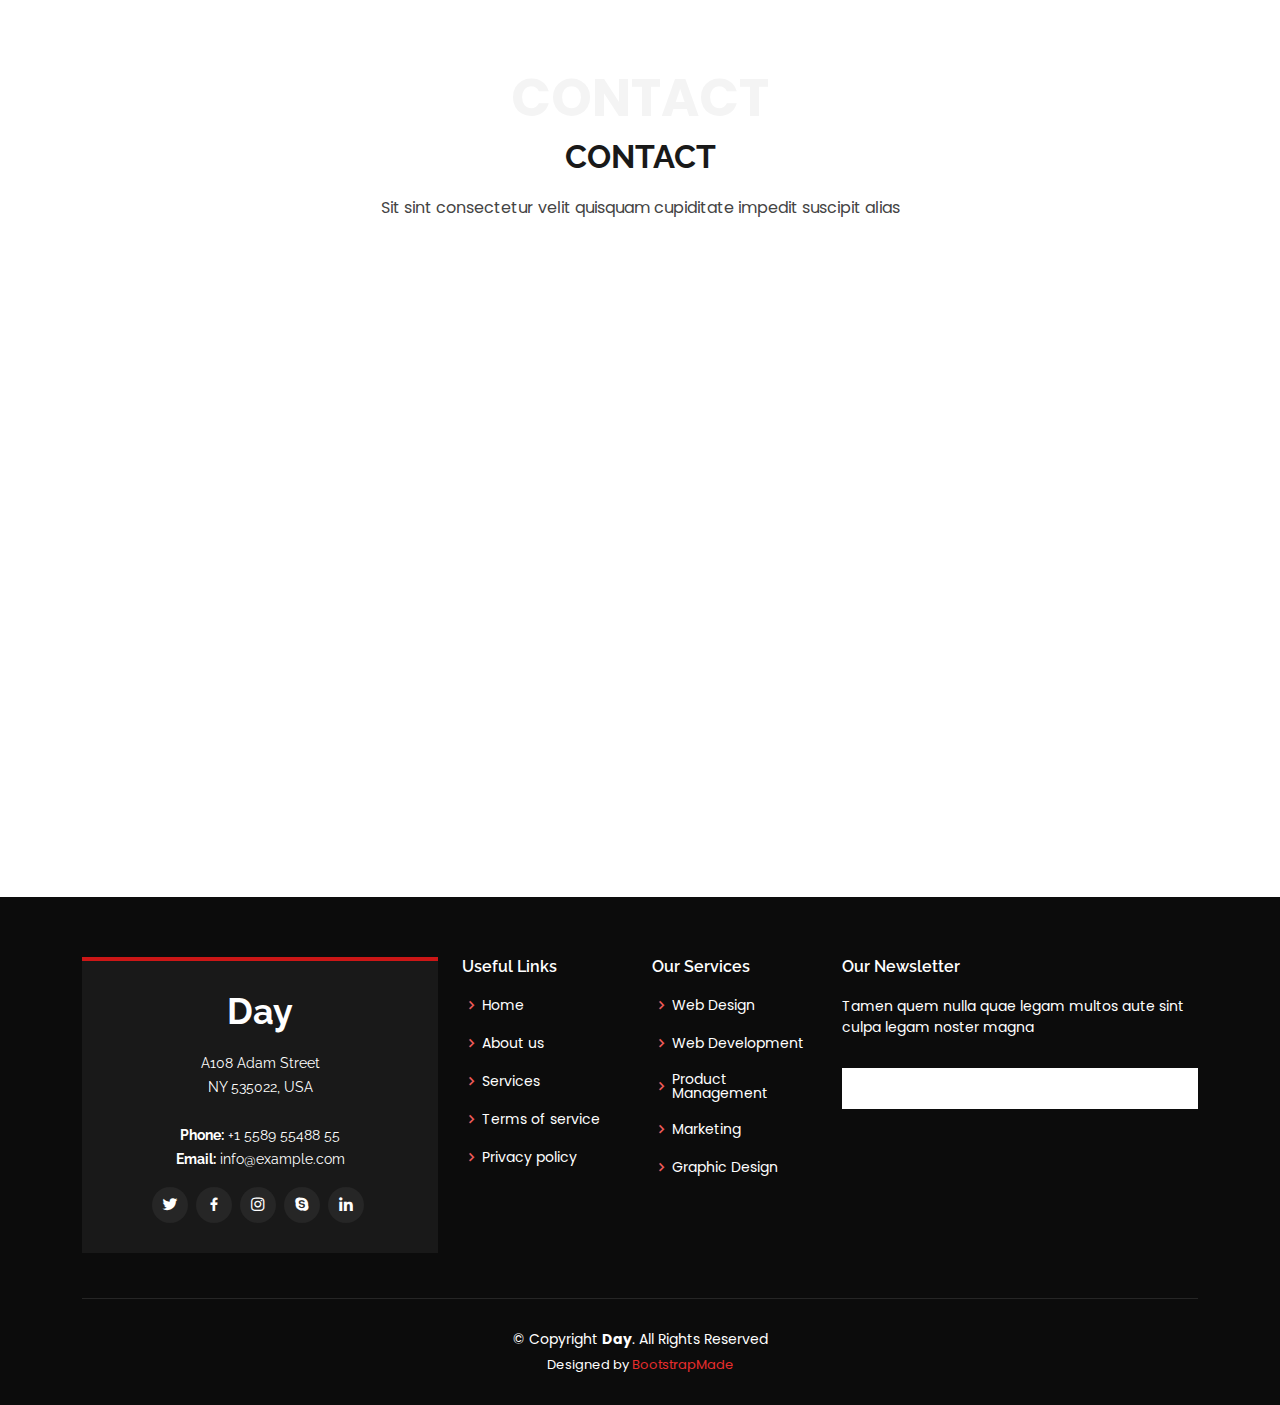
==== commit f2e46687: "login with credentials now works" ====
--- a/index.html
+++ b/index.html
@@ -77,7 +77,7 @@
   <!-- ======= Hero Section ======= -->
   <section id="hero" class="d-flex align-items-center">
     <div class="container position-relative" data-aos="fade-up" data-aos-delay="500">
-        <img src="/assets/img/favicon.svg" alt="Cloud Nine Logo" height="30%" width="30%" />
+        <img src="/assets/img/favicon.svg" alt="Cloud Nine Logo" height="20%" width="20%" />
         <br />
         <h1>Elevated, Property Management.</h1>
       <h2>Simply customize the features you need, nothing more.</h2>
--- a/assets/css/style.css
+++ b/assets/css/style.css
@@ -161,10 +161,10 @@
 # Header
 --------------------------------------------------------------*/
 #header {
-  background: rgba(255, 255, 255, 0.75);
-  transition: all 0.5s;
-  z-index: 997;
-  height: 70px;
+    background: rgba(0, 0, 0, 0.83);
+    transition: all 0.5s;
+    z-index: 997;
+    height: 70px;
 }
 
 #header.fixed-top {
@@ -219,16 +219,16 @@
   margin-left: 5px;
 }
 
-.navbar a {
-  display: flex;
-  align-items: center;
-  justify-content: space-between;
-  padding: 25px 15px 24px 15px;
-  font-size: 14px;
-  color: #0D0D0D;
-  white-space: nowrap;
-  transition: 0.3s;
-}
+    .navbar a {
+        display: flex;
+        align-items: center;
+        justify-content: space-between;
+        padding: 25px 15px 24px 15px;
+        font-size: 14px;
+        color: #ffffff;
+        white-space: nowrap;
+        transition: 0.3s;
+    }
 
 .navbar a i {
   font-size: 12px;
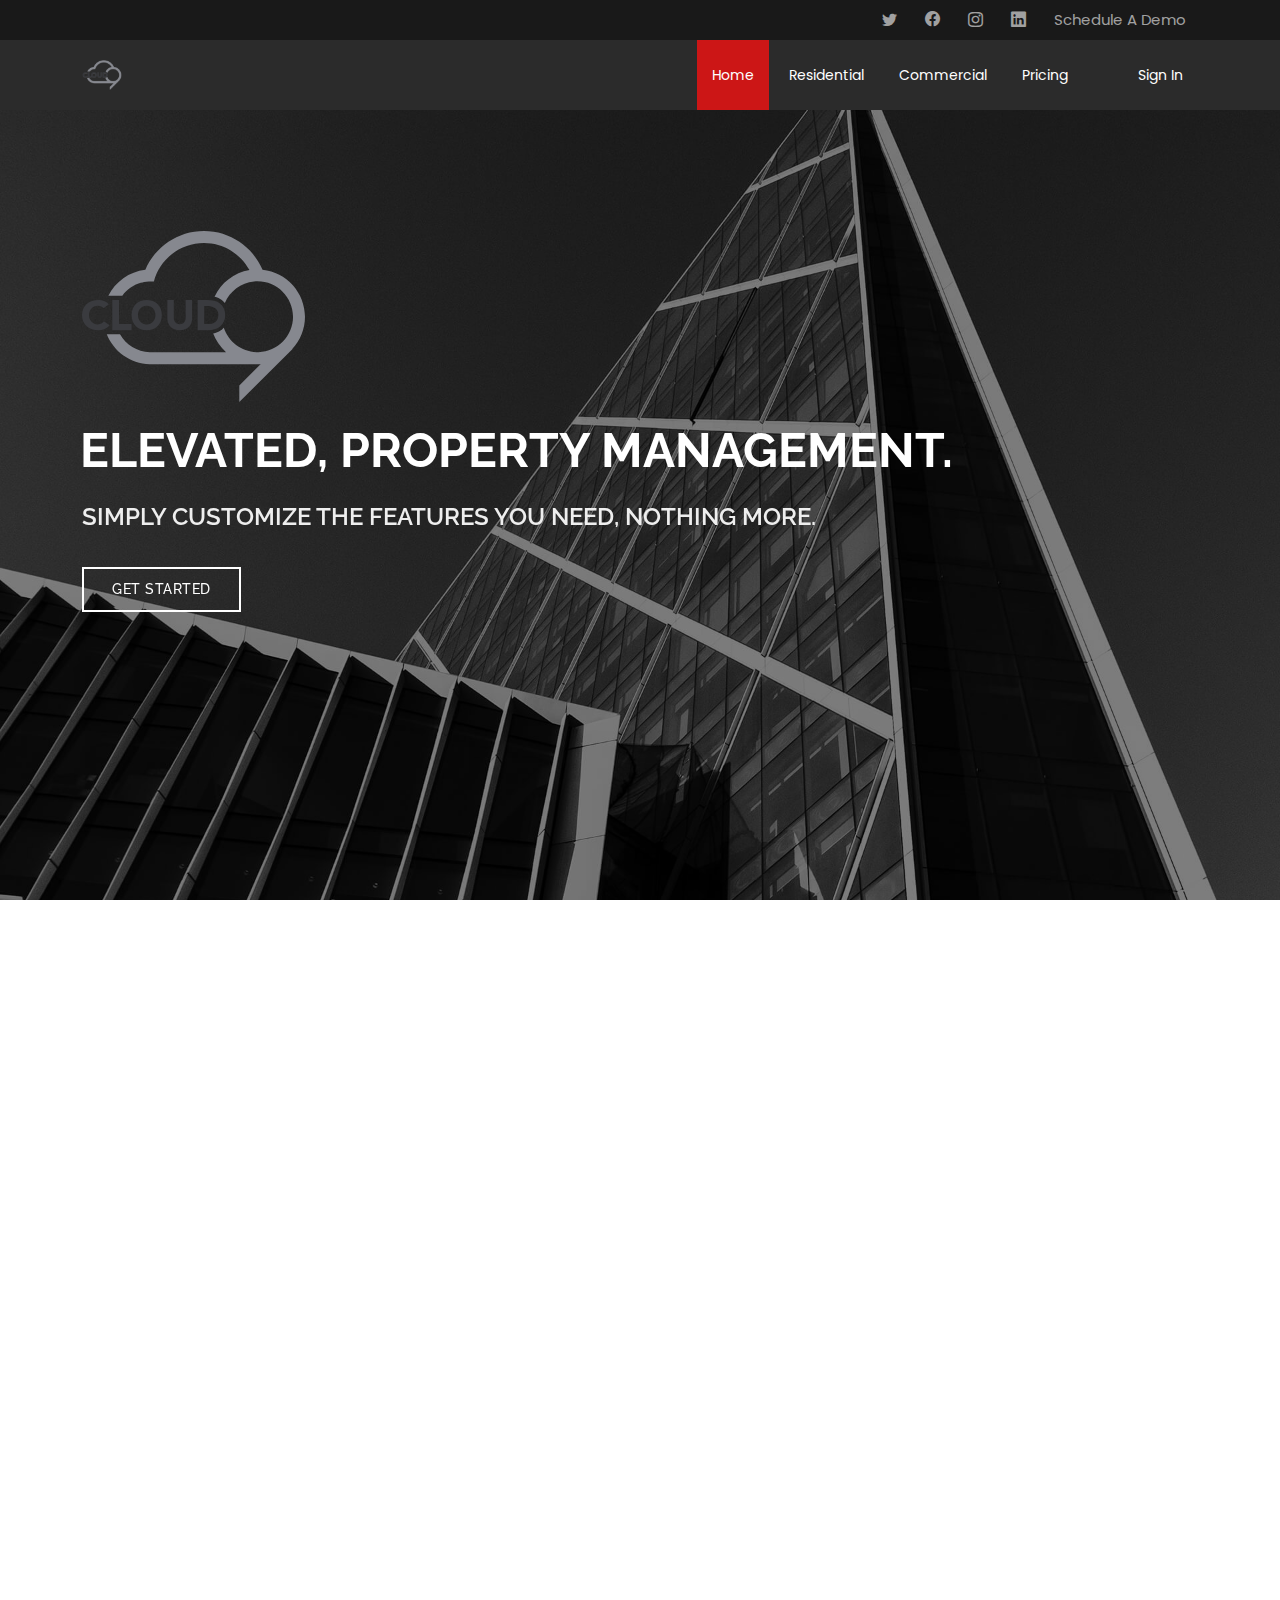
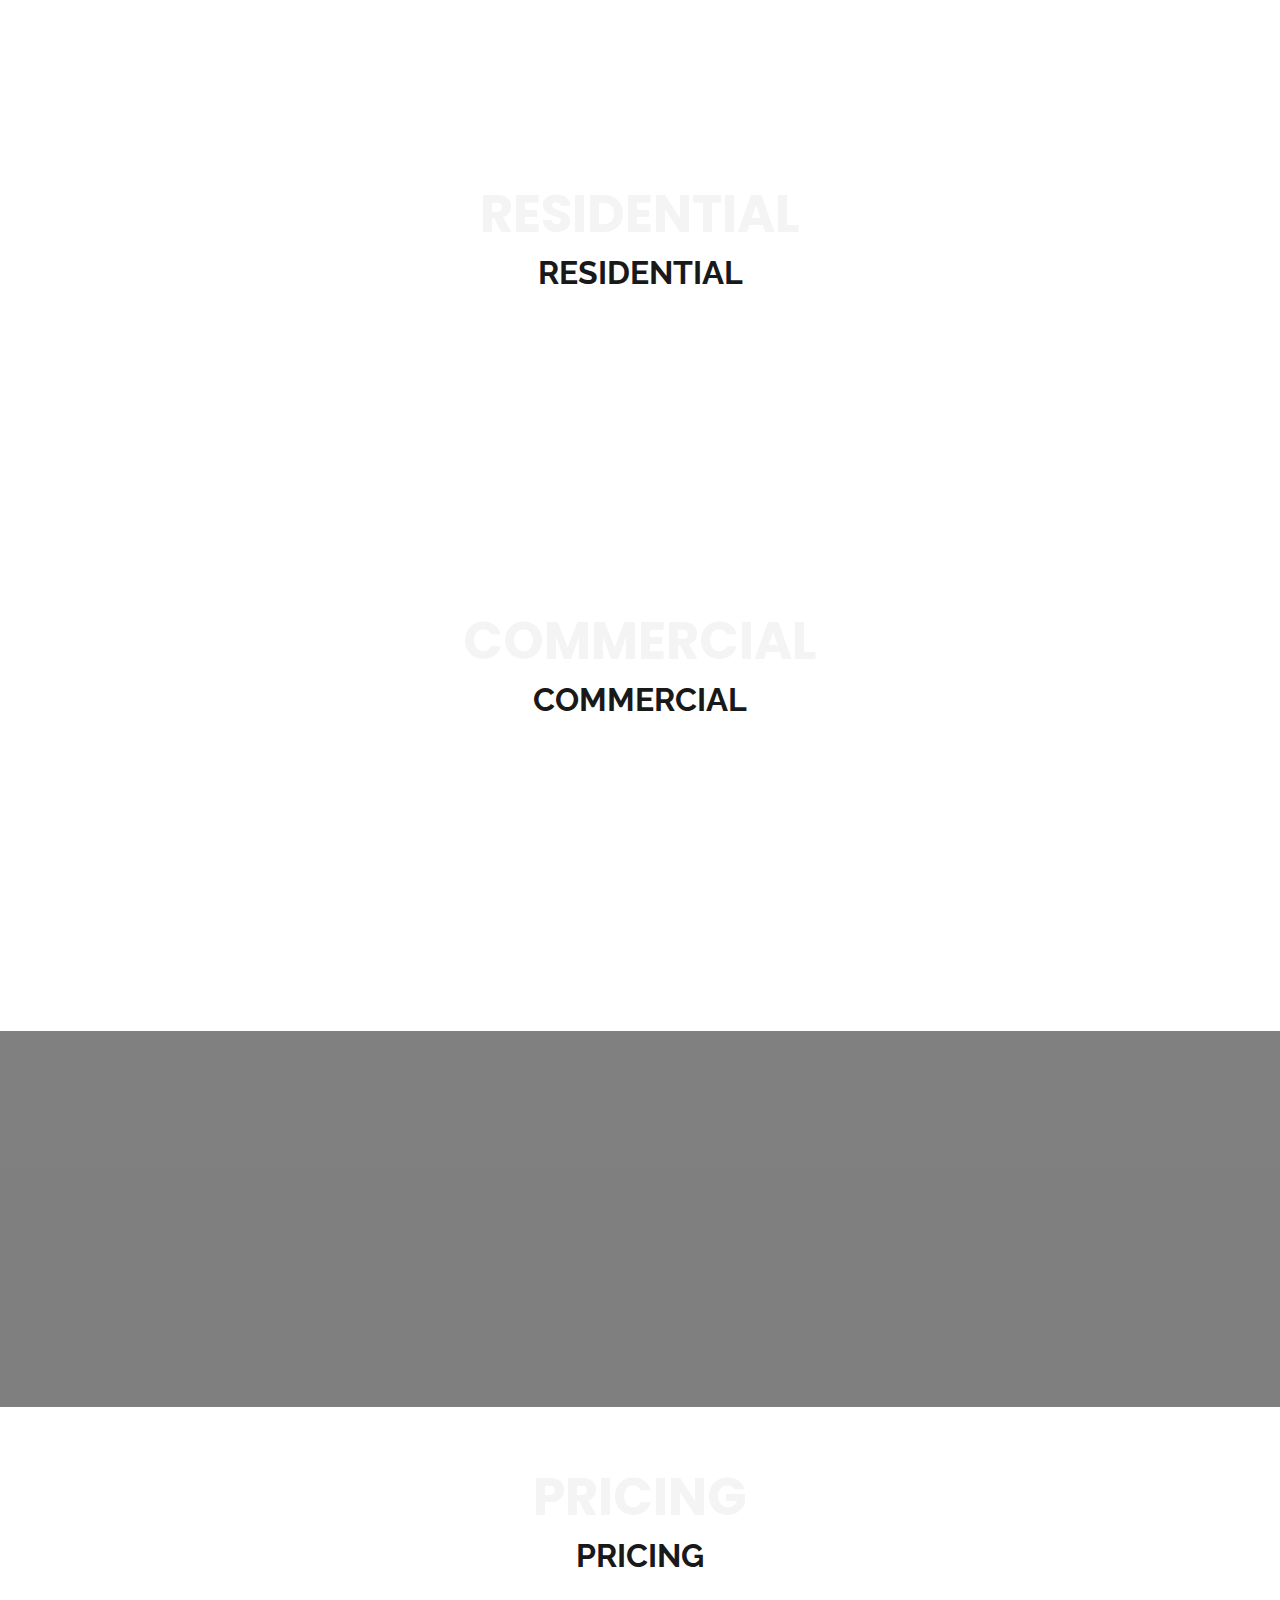
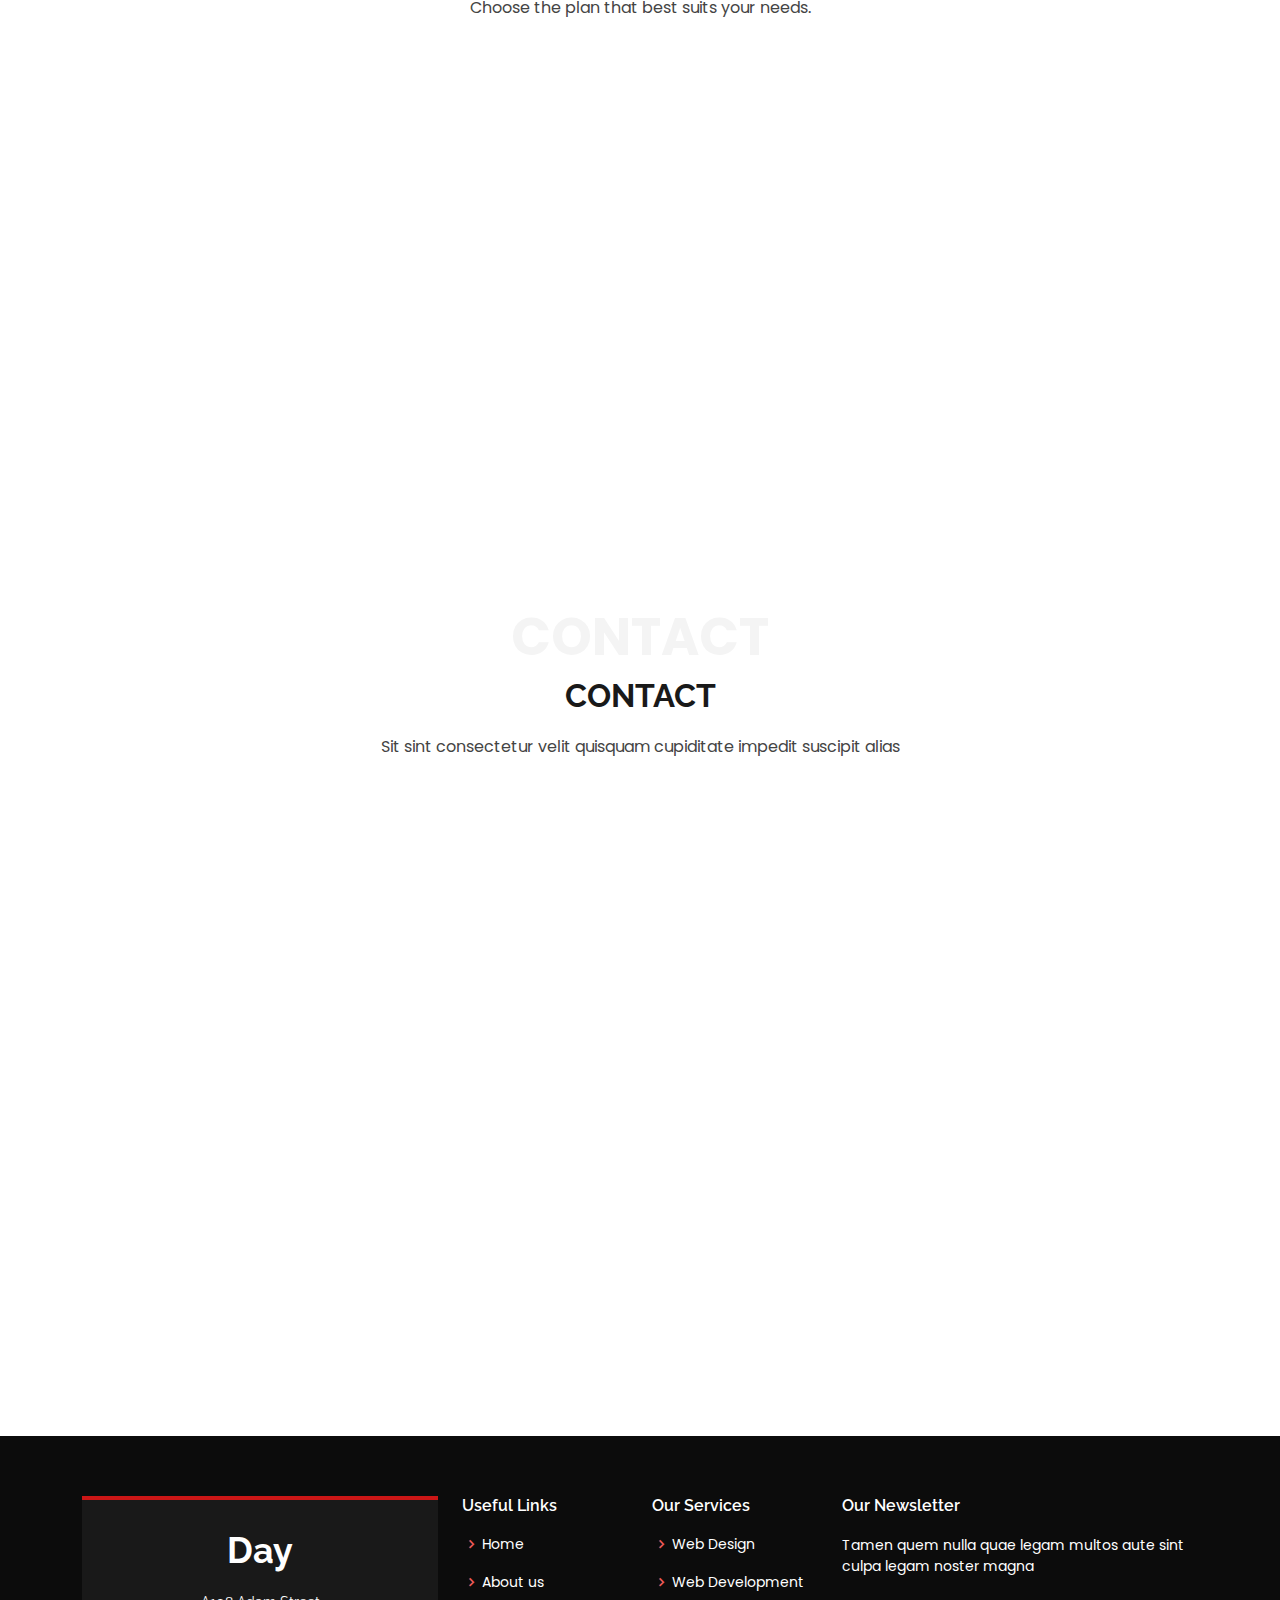
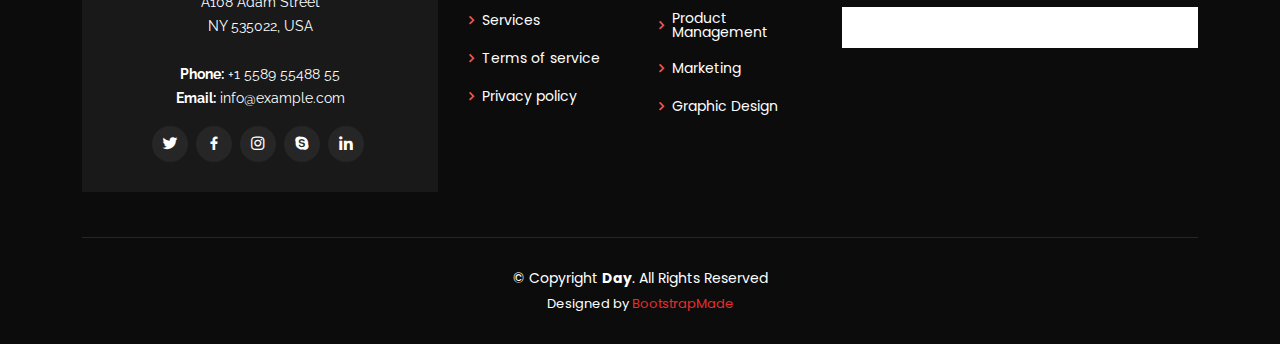
==== commit c6f70434: "registration page now works and saves to db" ====
--- a/index.html
+++ b/index.html
@@ -124,7 +124,11 @@
                       <div class="box">
                           <span>01</span>
                           <h4>Simplified Rent Collection</h4>
-                          <p>Get rid of the slow, hard copy payments. Rapid, online rent payments for all tenants. Fast and inexpensive set up for online payments.</p>
+                          <p>
+                              Get rid of slow, hard copy payments.
+                              Rapid, online rent payments for all tenants.
+                              Fast and inexpensive set up for online payments.
+                          </p>
                       </div>
                   </div>
 
@@ -132,7 +136,11 @@
                       <div class="box">
                           <span>02</span>
                           <h4>Easy Tenant Management</h4>
-                          <p>All information regarding tenants in one place. See when a lease is about to expire. Summary of Tenant payment history. All lease documents, background and credit checks in one place. Detailed account and reports by tenant.</p>
+                          <p>
+                              Rapidly screen all potential tenants.
+                              Track all Tenant payments.
+                              Streamlined tenant profile system.
+                          </p>
                       </div>
                   </div>
 
@@ -140,7 +148,7 @@
                       <div class="box">
                           <span>03</span>
                           <h4>Instant Maintenance Tracking</h4>
-                          <p>Rapid Maintenance system for Landlords and Tenants. Free Service Professionals Listings. Online payment system to ensure immediate service.</p>
+                          <p>Maintenance system for Landlords and Tenants. Free Service Professionals Listings. Online payments to ensure immediate service.</p>
                       </div>
                   </div>
 
@@ -148,41 +156,43 @@
 
           </div>
       </section>
-    <!-- 
       <!-- ======= Clients Section ======= -->
-      <section id="clients" class="clients">
-          <div class="container" data-aos="zoom-in">
-
-              <div class="row d-flex align-items-center">
-
-                  <div class="col-lg-2 col-md-4 col-6">
-                      <img src="assets/img/clients/client-1.png" class="img-fluid" alt="">
-                  </div>
-
-                  <div class="col-lg-2 col-md-4 col-6">
-                      <img src="assets/img/clients/client-2.png" class="img-fluid" alt="">
-                  </div>
-
-                  <div class="col-lg-2 col-md-4 col-6">
-                      <img src="assets/img/clients/client-3.png" class="img-fluid" alt="">
-                  </div>
-
-                  <div class="col-lg-2 col-md-4 col-6">
-                      <img src="assets/img/clients/client-4.png" class="img-fluid" alt="">
-                  </div>
-
-                  <div class="col-lg-2 col-md-4 col-6">
-                      <img src="assets/img/clients/client-5.png" class="img-fluid" alt="">
-                  </div>
-
-                  <div class="col-lg-2 col-md-4 col-6">
-                      <img src="assets/img/clients/client-6.png" class="img-fluid" alt="">
-                  </div>
-
-              </div>
-
-          </div>
-      </section><!-- End Clients Section -->
+      <!--
+          <section id="clients" class="clients">
+              <div class="container" data-aos="zoom-in">
+
+                  <div class="row d-flex align-items-center">
+
+                      <div class="col-lg-2 col-md-4 col-6">
+                          <img src="assets/img/clients/client-1.png" class="img-fluid" alt="">
+                      </div>
+
+                      <div class="col-lg-2 col-md-4 col-6">
+                          <img src="assets/img/clients/client-2.png" class="img-fluid" alt="">
+                      </div>
+
+                      <div class="col-lg-2 col-md-4 col-6">
+                          <img src="assets/img/clients/client-3.png" class="img-fluid" alt="">
+                      </div>
+
+                      <div class="col-lg-2 col-md-4 col-6">
+                          <img src="assets/img/clients/client-4.png" class="img-fluid" alt="">
+                      </div>
+
+                      <div class="col-lg-2 col-md-4 col-6">
+                          <img src="assets/img/clients/client-5.png" class="img-fluid" alt="">
+                      </div>
+
+                      <div class="col-lg-2 col-md-4 col-6">
+                          <img src="assets/img/clients/client-6.png" class="img-fluid" alt="">
+                      </div>
+
+                  </div>
+
+              </div>
+          </section>
+    -->
+      <!-- End Clients Section -->
       <!-- ======= Services Section ======= -->
       <section id="residential" class="residential">
           <div class="container">
@@ -190,58 +200,34 @@
               <div class="section-title">
                   <span>Residential</span>
                   <h2>Residential</h2>
-                  <p>Easy payment system. Set up rent on auto-pay. Collect rent online by check, debit or credit card. Alerts when tenants are overdue. <br />Automatic reminders go out to any tenants with outstanding rent payments. </p>
+                  <p></p>
               </div>
 
               <div class="row">
                   <div class="col-lg-4 col-md-6 d-flex align-items-stretch" data-aos="fade-up">
                       <div class="icon-box">
                           <div class="icon"><i class="bx bxl-dribbble"></i></div>
-                          <h4><a href="">Lorem Ipsum</a></h4>
-                          <p>Voluptatum deleniti atque corrupti quos dolores et quas molestias excepturi</p>
+                          <h4><a href="">Tired of late payments?</a></h4>
+                          <p> With auto payments and electronic checks, modernize your monthly transactions.
+                          </p>
                       </div>
                   </div>
 
                   <div class="col-lg-4 col-md-6 d-flex align-items-stretch mt-4 mt-md-0" data-aos="fade-up" data-aos-delay="150">
                       <div class="icon-box">
                           <div class="icon"><i class="bx bx-file"></i></div>
-                          <h4><a href="">Sed ut perspiciatis</a></h4>
-                          <p>Duis aute irure dolor in reprehenderit in voluptate velit esse cillum dolore</p>
+                          <h4><a href="">Maintenance requests, solved!</a></h4>
+                          <p>A custom portal for tenants to request maintenance, utilize pre-screened trusted service professionals and more.</p>
                       </div>
                   </div>
 
                   <div class="col-lg-4 col-md-6 d-flex align-items-stretch mt-4 mt-lg-0" data-aos="fade-up" data-aos-delay="300">
                       <div class="icon-box">
                           <div class="icon"><i class="bx bx-tachometer"></i></div>
-                          <h4><a href="">Magni Dolores</a></h4>
-                          <p>Excepteur sint occaecat cupidatat non proident, sunt in culpa qui officia</p>
-                      </div>
-                  </div>
-
-                  <div class="col-lg-4 col-md-6 d-flex align-items-stretch mt-4" data-aos="fade-up" data-aos-delay="450">
-                      <div class="icon-box">
-                          <div class="icon"><i class="bx bx-world"></i></div>
-                          <h4><a href="">Nemo Enim</a></h4>
-                          <p>At vero eos et accusamus et iusto odio dignissimos ducimus qui blanditiis</p>
-                      </div>
-                  </div>
-
-                  <div class="col-lg-4 col-md-6 d-flex align-items-stretch mt-4" data-aos="fade-up" data-aos-delay="600">
-                      <div class="icon-box">
-                          <div class="icon"><i class="bx bx-slideshow"></i></div>
-                          <h4><a href="">Dele cardo</a></h4>
-                          <p>Quis consequatur saepe eligendi voluptatem consequatur dolor consequuntur</p>
-                      </div>
-                  </div>
-
-                  <div class="col-lg-4 col-md-6 d-flex align-items-stretch mt-4" data-aos="fade-up" data-aos-delay="750">
-                      <div class="icon-box">
-                          <div class="icon"><i class="bx bx-arch"></i></div>
-                          <h4><a href="">Divera don</a></h4>
-                          <p>Modi nostrum vel laborum. Porro fugit error sit minus sapiente sit aspernatur</p>
-                      </div>
-                  </div>
-
+                          <h4><a href="">Digital documents creator.</a></h4>
+                          <p>From lease renewals to new tenant agreements, let CloudNine auto generate your documents with just a few clicks.</p>
+                      </div>
+                  </div>
               </div>
 
           </div>
@@ -253,63 +239,37 @@
               <div class="section-title">
                   <span>Commercial</span>
                   <h2>Commercial</h2>
-                  <p>Track every maintenance request. Automate the approval process for common maintenance requests. <br />Connect with highly rated service professionals in your area. Approve bids online. Communications Portal with your tenants and service professionals.</p>
+                  <p></p>
               </div>
 
               <div class="row">
                   <div class="col-lg-4 col-md-6 d-flex align-items-stretch" data-aos="fade-up">
                       <div class="icon-box">
                           <div class="icon"><i class="bx bxl-dribbble"></i></div>
-                          <h4><a href="">Lorem Ipsum</a></h4>
-                          <p>Voluptatum deleniti atque corrupti quos dolores et quas molestias excepturi</p>
+                          <h4><a href="">Centralized tenant portal.</a></h4>
+                          <p>No matter the size of your property or number of renters, cloud 9 scales to simplify and automate the day to day demands, from lease agreements to tenant direct messaging... cloud 9 has you covered.</p>
                       </div>
                   </div>
 
                   <div class="col-lg-4 col-md-6 d-flex align-items-stretch mt-4 mt-md-0" data-aos="fade-up" data-aos-delay="150">
                       <div class="icon-box">
                           <div class="icon"><i class="bx bx-file"></i></div>
-                          <h4><a href="">Sed ut perspiciatis</a></h4>
-                          <p>Duis aute irure dolor in reprehenderit in voluptate velit esse cillum dolore</p>
+                          <h4><a href="">Simplified payments</a></h4>
+                          <p>E-payments scaled to facilitate any size, reduce the need for outside account services and "at a glance" reporting.</p>
                       </div>
                   </div>
 
                   <div class="col-lg-4 col-md-6 d-flex align-items-stretch mt-4 mt-lg-0" data-aos="fade-up" data-aos-delay="300">
                       <div class="icon-box">
                           <div class="icon"><i class="bx bx-tachometer"></i></div>
-                          <h4><a href="">Magni Dolores</a></h4>
-                          <p>Excepteur sint occaecat cupidatat non proident, sunt in culpa qui officia</p>
-                      </div>
-                  </div>
-
-                  <div class="col-lg-4 col-md-6 d-flex align-items-stretch mt-4" data-aos="fade-up" data-aos-delay="450">
-                      <div class="icon-box">
-                          <div class="icon"><i class="bx bx-world"></i></div>
-                          <h4><a href="">Nemo Enim</a></h4>
-                          <p>At vero eos et accusamus et iusto odio dignissimos ducimus qui blanditiis</p>
-                      </div>
-                  </div>
-
-                  <div class="col-lg-4 col-md-6 d-flex align-items-stretch mt-4" data-aos="fade-up" data-aos-delay="600">
-                      <div class="icon-box">
-                          <div class="icon"><i class="bx bx-slideshow"></i></div>
-                          <h4><a href="">Dele cardo</a></h4>
-                          <p>Quis consequatur saepe eligendi voluptatem consequatur dolor consequuntur</p>
-                      </div>
-                  </div>
-
-                  <div class="col-lg-4 col-md-6 d-flex align-items-stretch mt-4" data-aos="fade-up" data-aos-delay="750">
-                      <div class="icon-box">
-                          <div class="icon"><i class="bx bx-arch"></i></div>
-                          <h4><a href="">Divera don</a></h4>
-                          <p>Modi nostrum vel laborum. Porro fugit error sit minus sapiente sit aspernatur</p>
-                      </div>
-                  </div>
-
-              </div>
-
+                          <h4><a href="">Automated maintenance management</a></h4>
+                          <p>Lets face it, having multiple maintenance requests on various sites can be time consuming... let Cloud 9 manage this with the press of a few buttons.</p>
+                      </div>
+                  </div>
+              </div>
           </div>
       </section><!-- End Services Section -->
-      <section id="communication" class="communication">
+      <!--<section id="communication" class="communication">
           <div class="container">
 
               <div class="section-title">
@@ -370,15 +330,15 @@
               </div>
 
           </div>
-      </section><!-- End Services Section -->
+      </section>--><!-- End Services Section -->
       <!-- ======= Cta Section ======= -->
       <section id="cta" class="cta">
           <div class="container" data-aos="zoom-in">
 
               <div class="text-center">
-                  <h3>Call To Action</h3>
-                  <p> Duis aute irure dolor in reprehenderit in voluptate velit esse cillum dolore eu fugiat nulla pariatur. Excepteur sint occaecat cupidatat non proident, sunt in culpa qui officia deserunt mollit anim id est laborum.</p>
-                  <a class="cta-btn" href="#">Call To Action</a>
+                  <h3>Get started now!</h3>
+                  <p> Here is a bunch of words that are going to make you want to click this button and sign up!</p>
+                  <a class="cta-btn" href="#">Get started now!</a>
               </div>
 
           </div>
@@ -390,21 +350,34 @@
               <div class="section-title">
                   <span>Pricing</span>
                   <h2>Pricing</h2>
-                  <p>Sit sint consectetur velit quisquam cupiditate impedit suscipit alias</p>
+                  <p>Choose the plan that best suits your needs.</p>
               </div>
 
               <div class="row">
 
                   <div class="col-lg-4 col-md-6" data-aos="zoom-in" data-aos-delay="150">
                       <div class="box">
-                          <h3>Free</h3>
+                          <h3>Free Trial</h3>
                           <h4><sup>$</sup>0<span> / month</span></h4>
                           <ul>
-                              <li>Aida dere</li>
-                              <li>Nec feugiat nisl</li>
-                              <li>Nulla at volutpat dola</li>
-                              <li class="na">Pharetra massa</li>
-                              <li class="na">Massa ultricies mi</li>
+                              <li>Try for 30 days</li>
+                              <li>No credit card required.</li>
+                              <li>All features available.</li>
+                          </ul>
+                          <div class="btn-wrap">
+                              <a href="#" class="btn-buy">Try Now</a>
+                          </div>
+                      </div>
+                  </div>
+
+                  <div class="col-lg-4 col-md-6 mt-4 mt-md-0" data-aos="zoom-in">
+                      <div class="box featured">
+                          <h3>Commercial</h3>
+                          <h4><sup>$</sup>19<span> / month</span></h4>
+                          <ul>
+                              <li>Resident Portal</li>
+                              <li>Maintenance Requests</li>
+                              <li>Resident Messenger</li>
                           </ul>
                           <div class="btn-wrap">
                               <a href="#" class="btn-buy">Buy Now</a>
@@ -412,26 +385,9 @@
                       </div>
                   </div>
 
-                  <div class="col-lg-4 col-md-6 mt-4 mt-md-0" data-aos="zoom-in">
-                      <div class="box featured">
-                          <h3>Business</h3>
-                          <h4><sup>$</sup>19<span> / month</span></h4>
-                          <ul>
-                              <li>Aida dere</li>
-                              <li>Nec feugiat nisl</li>
-                              <li>Nulla at volutpat dola</li>
-                              <li>Pharetra massa</li>
-                              <li class="na">Massa ultricies mi</li>
-                          </ul>
-                          <div class="btn-wrap">
-                              <a href="#" class="btn-buy">Buy Now</a>
-                          </div>
-                      </div>
-                  </div>
-
                   <div class="col-lg-4 col-md-6 mt-4 mt-lg-0" data-aos="zoom-in" data-aos-delay="150">
                       <div class="box">
-                          <h3>Developer</h3>
+                          <h3>Residential</h3>
                           <h4><sup>$</sup>29<span> / month</span></h4>
                           <ul>
                               <li>Aida dere</li>
